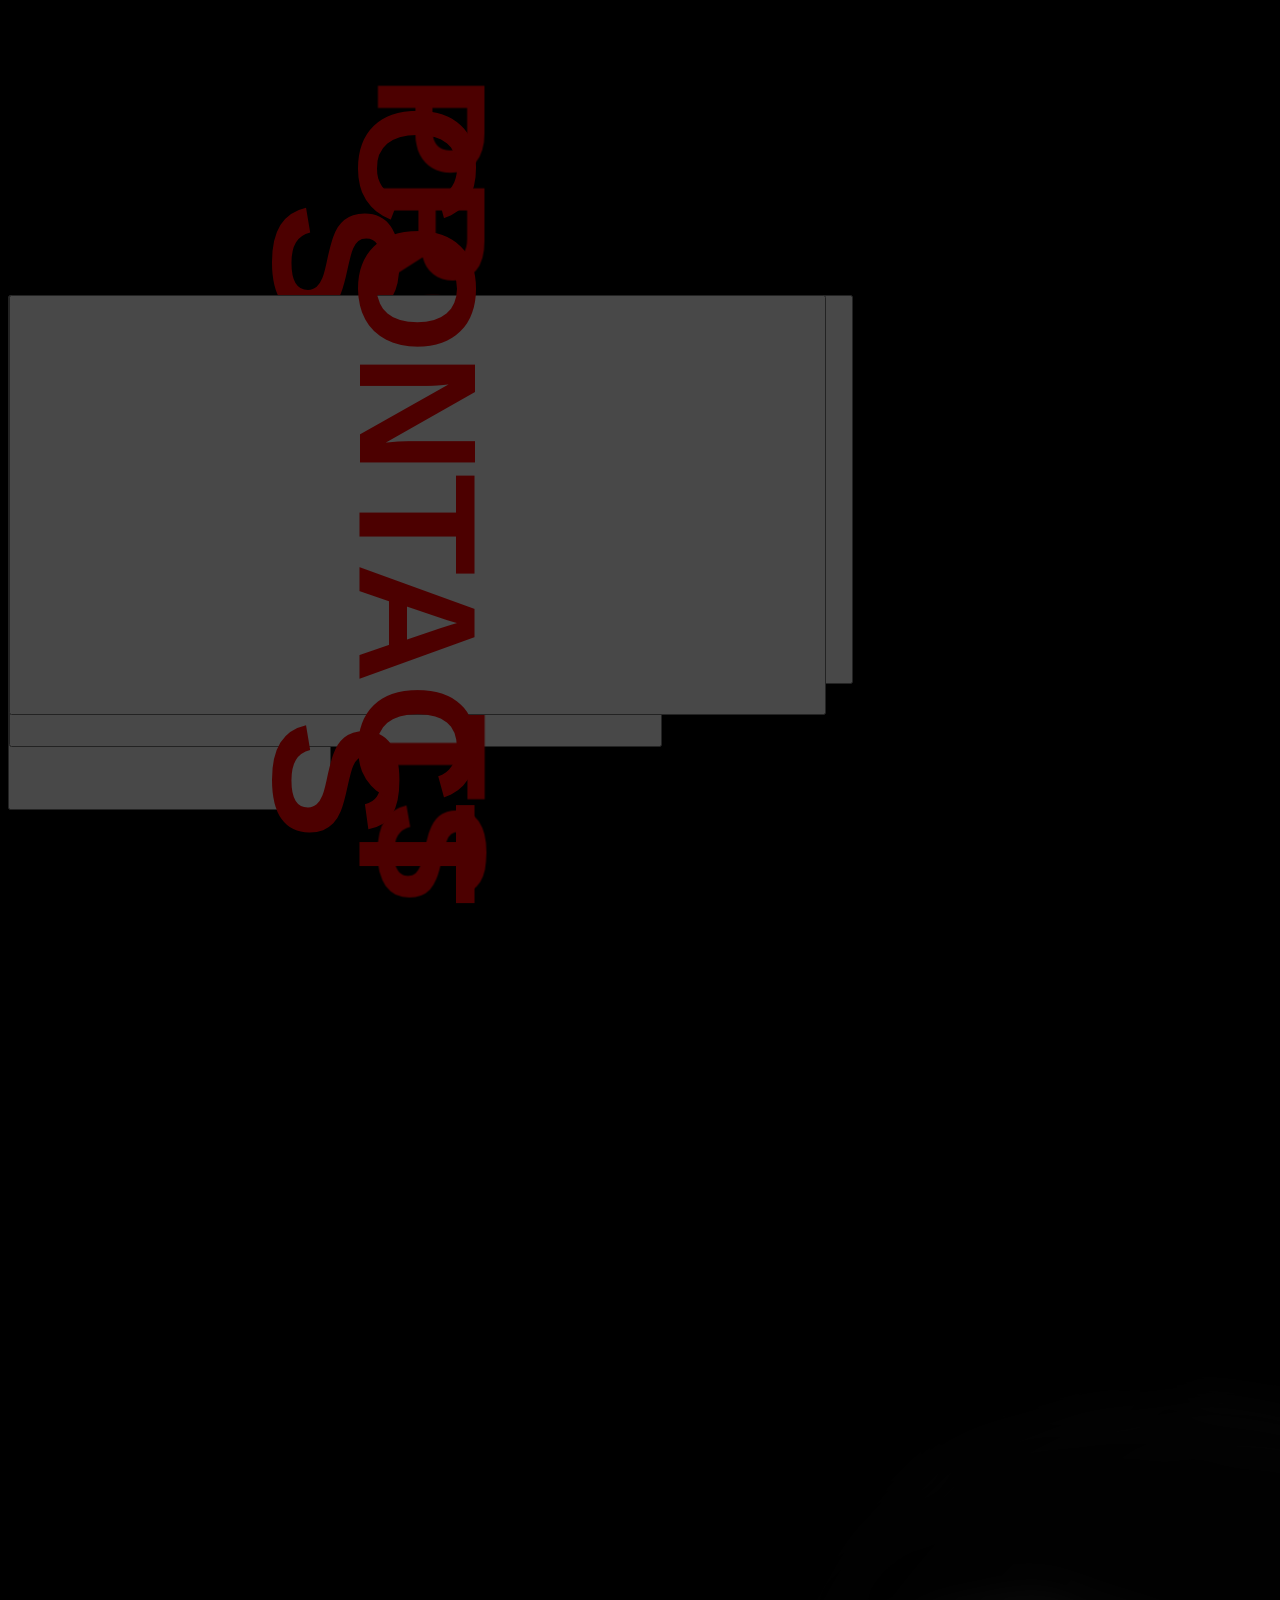
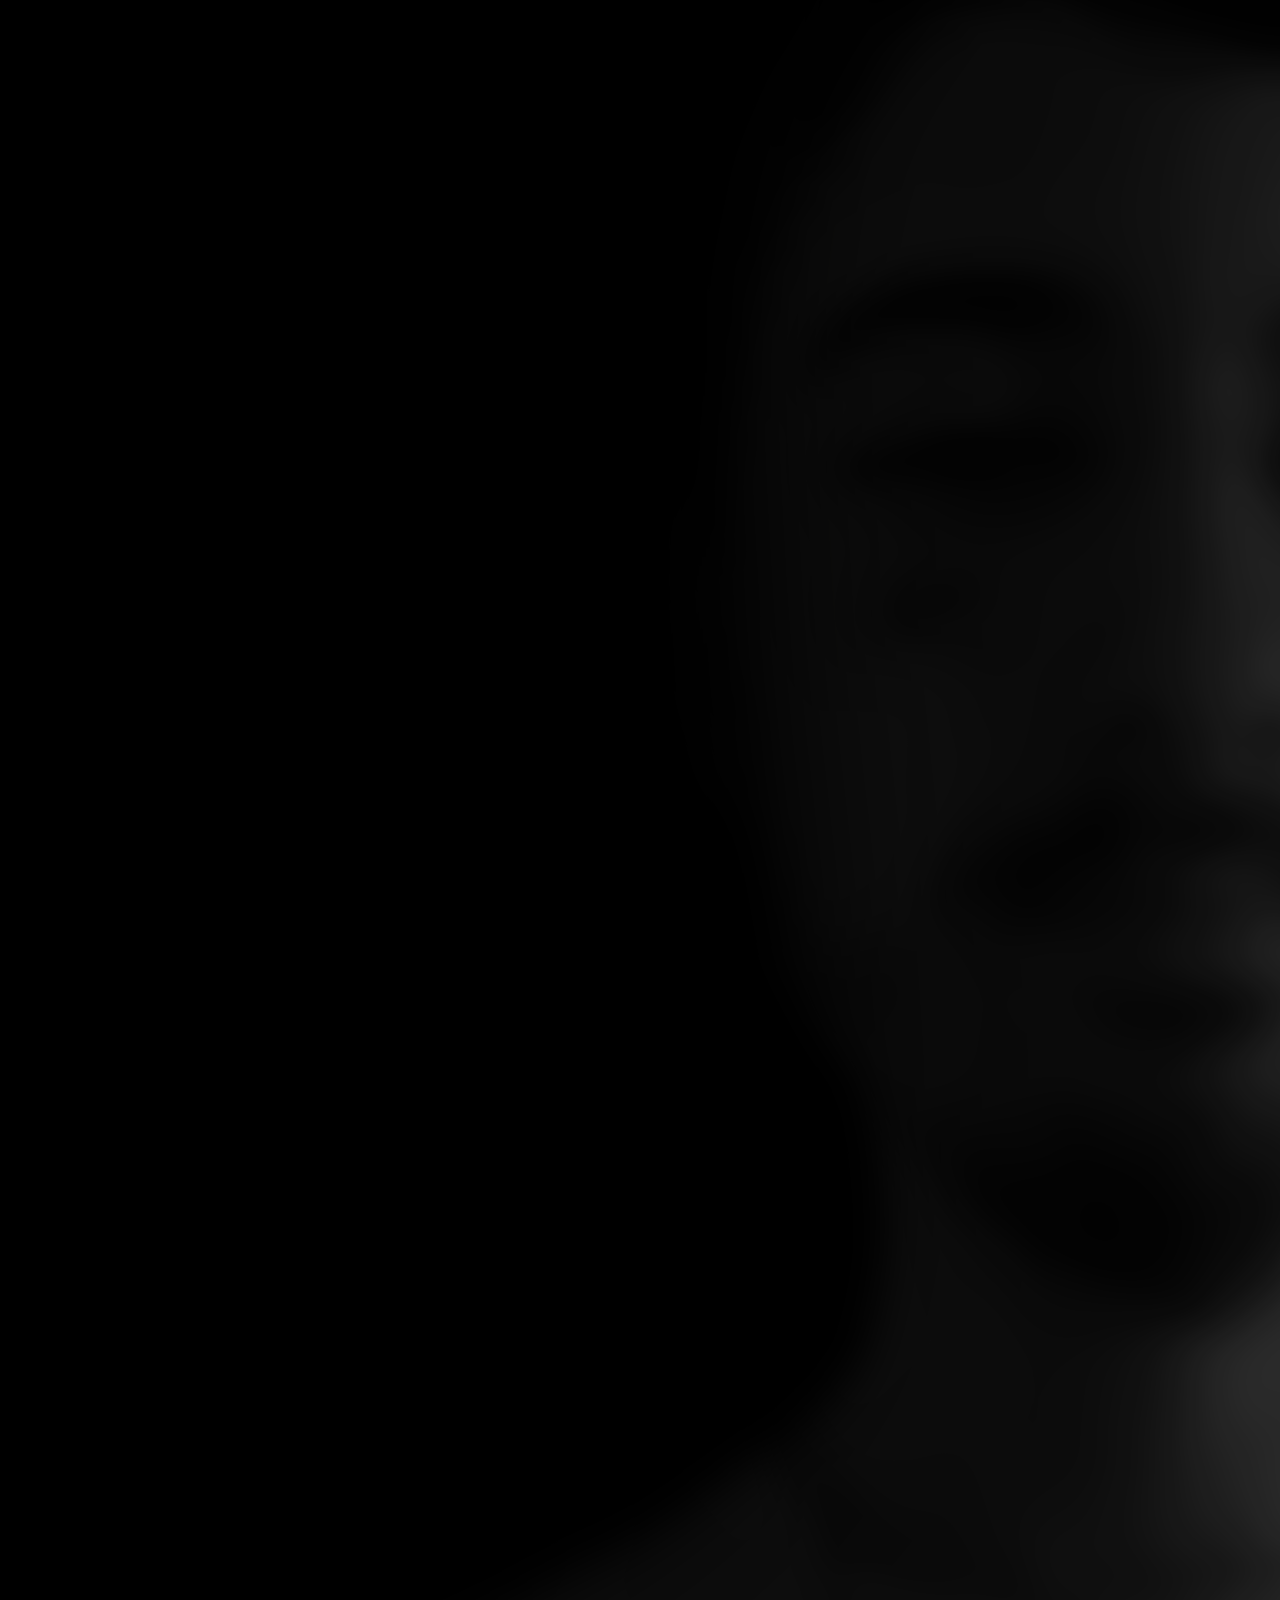
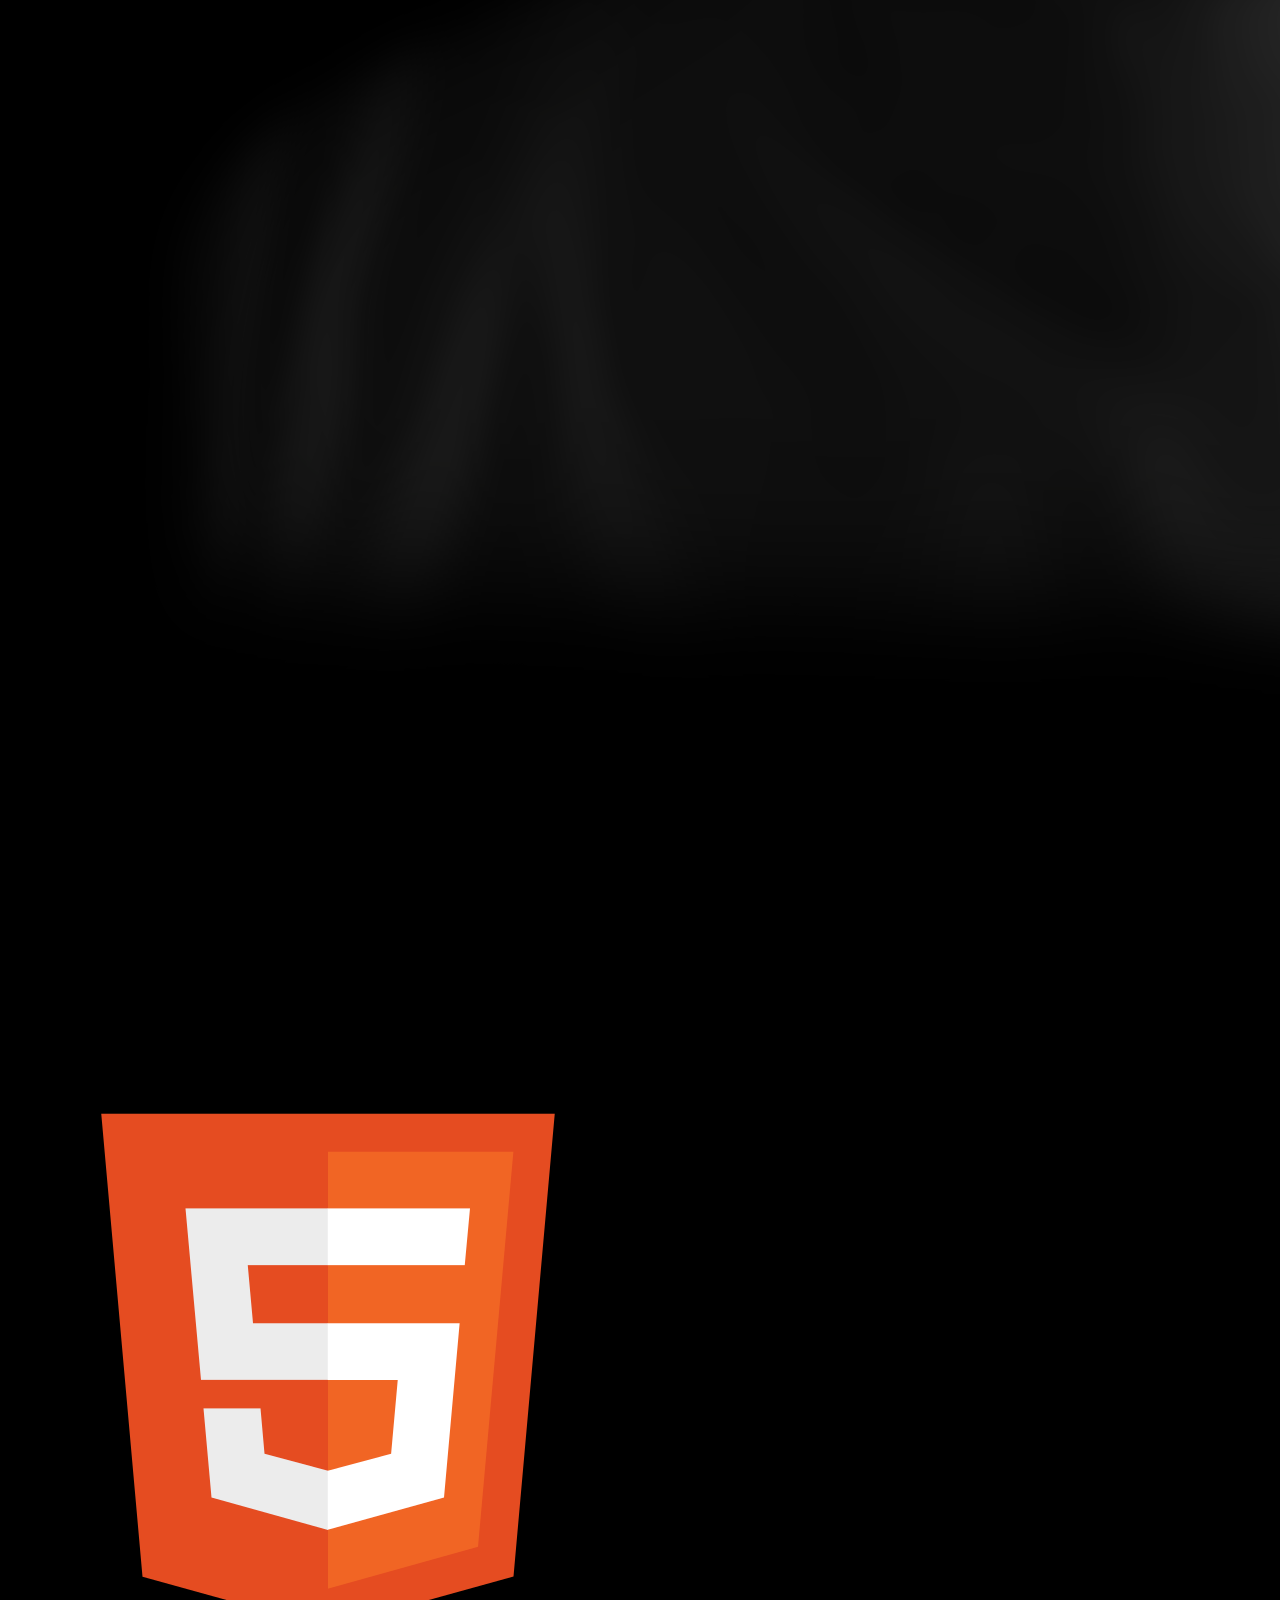
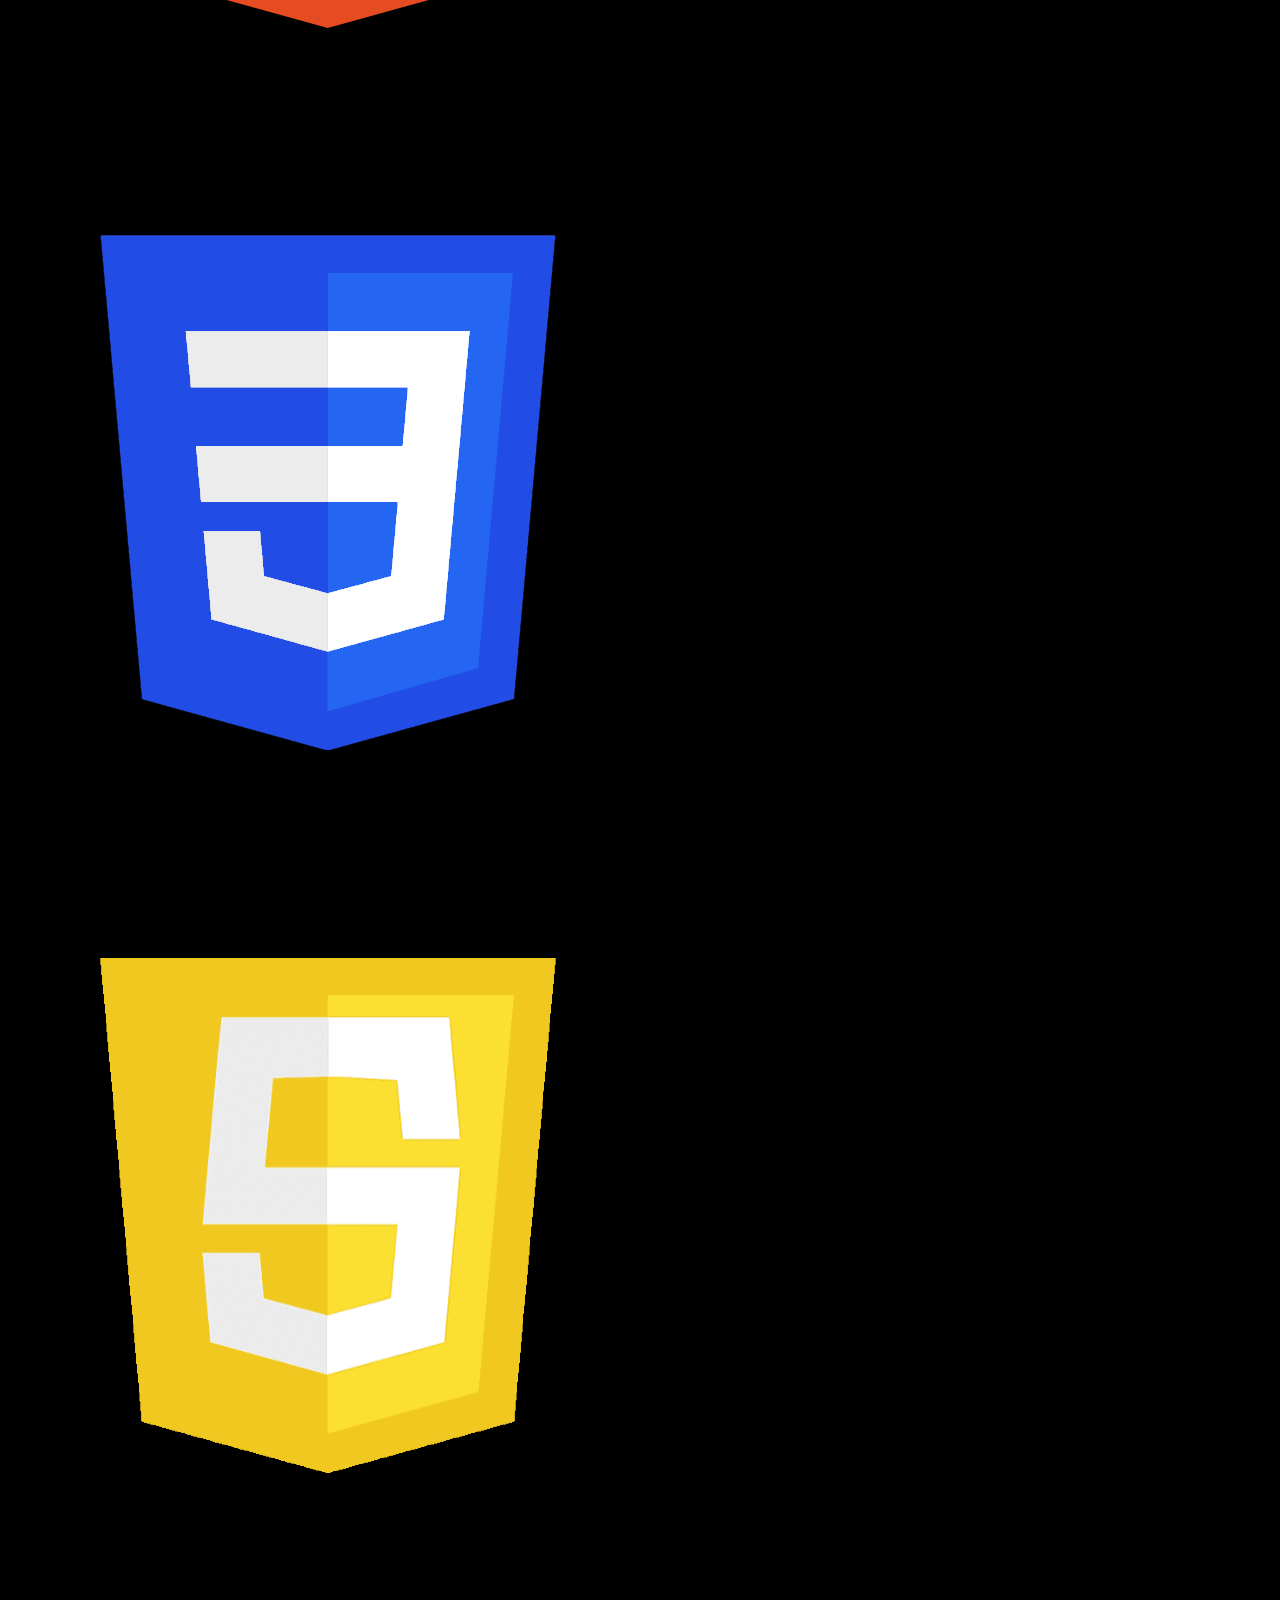
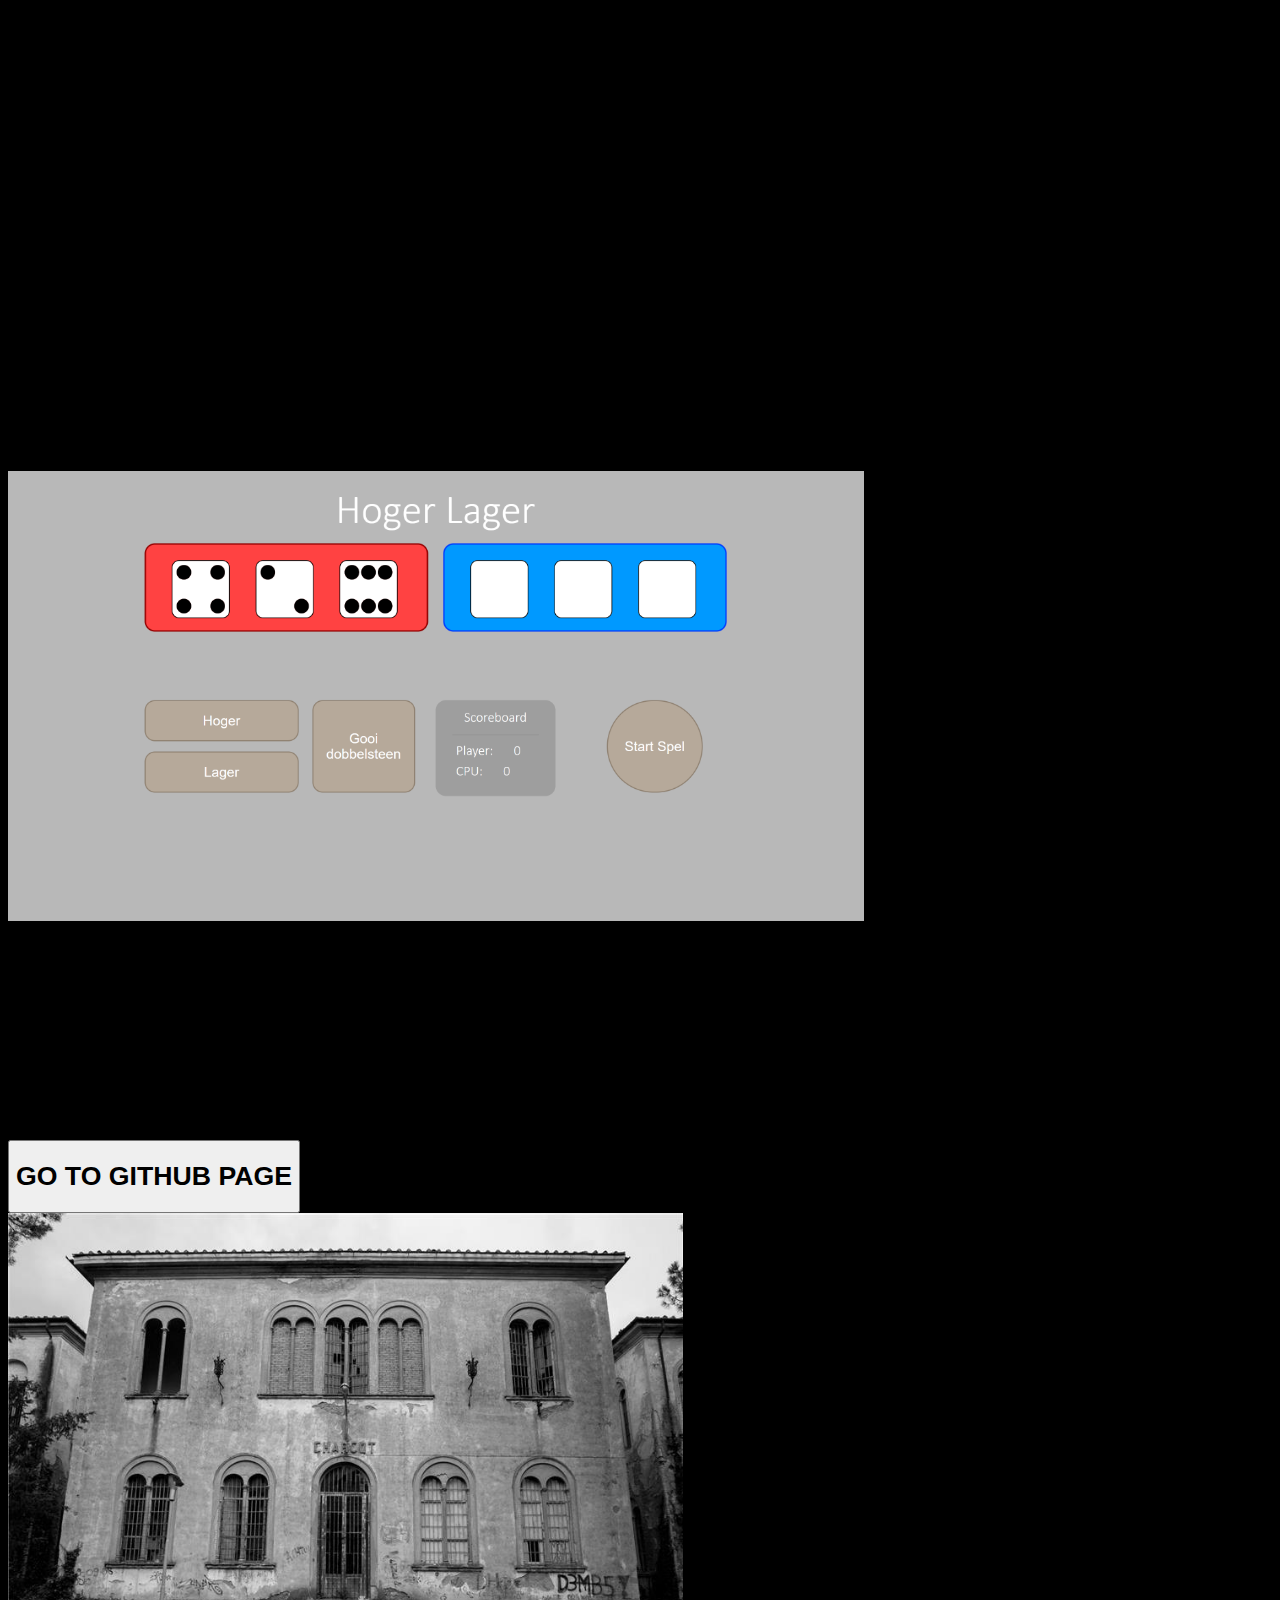
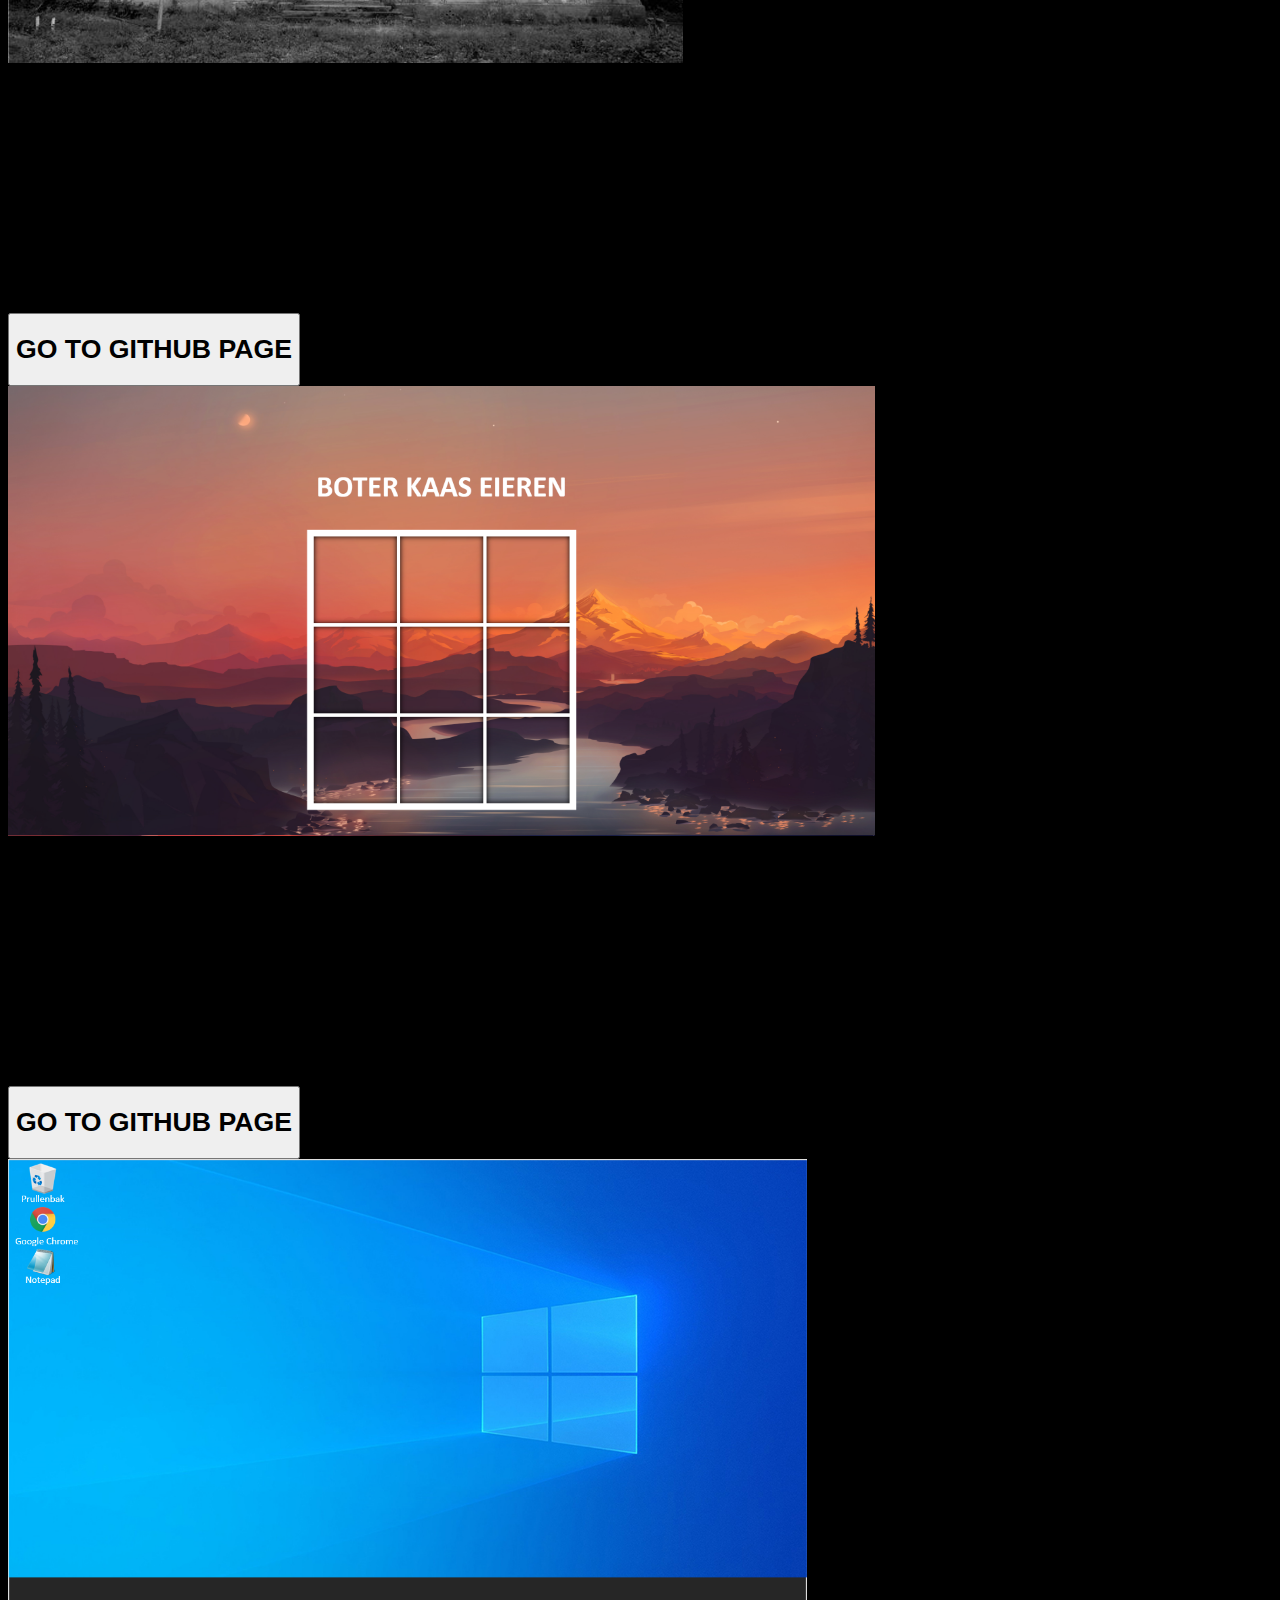
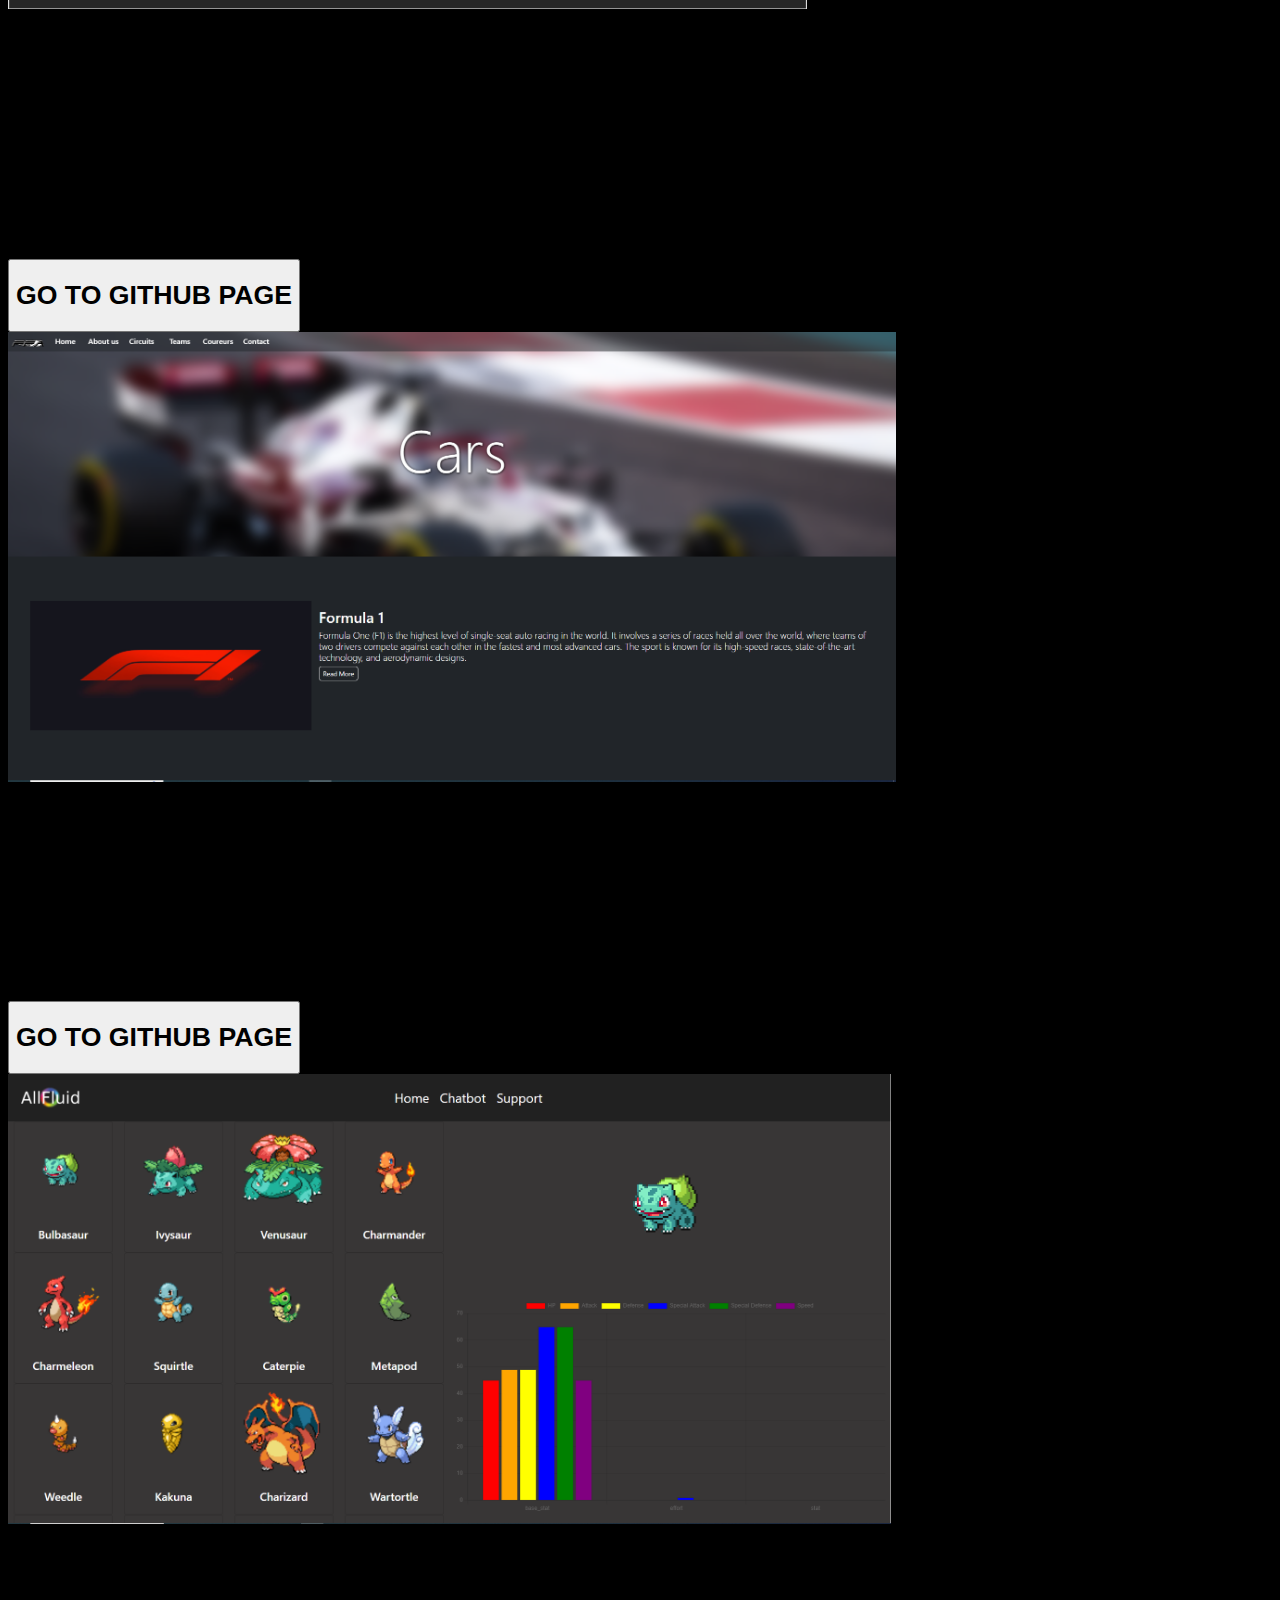
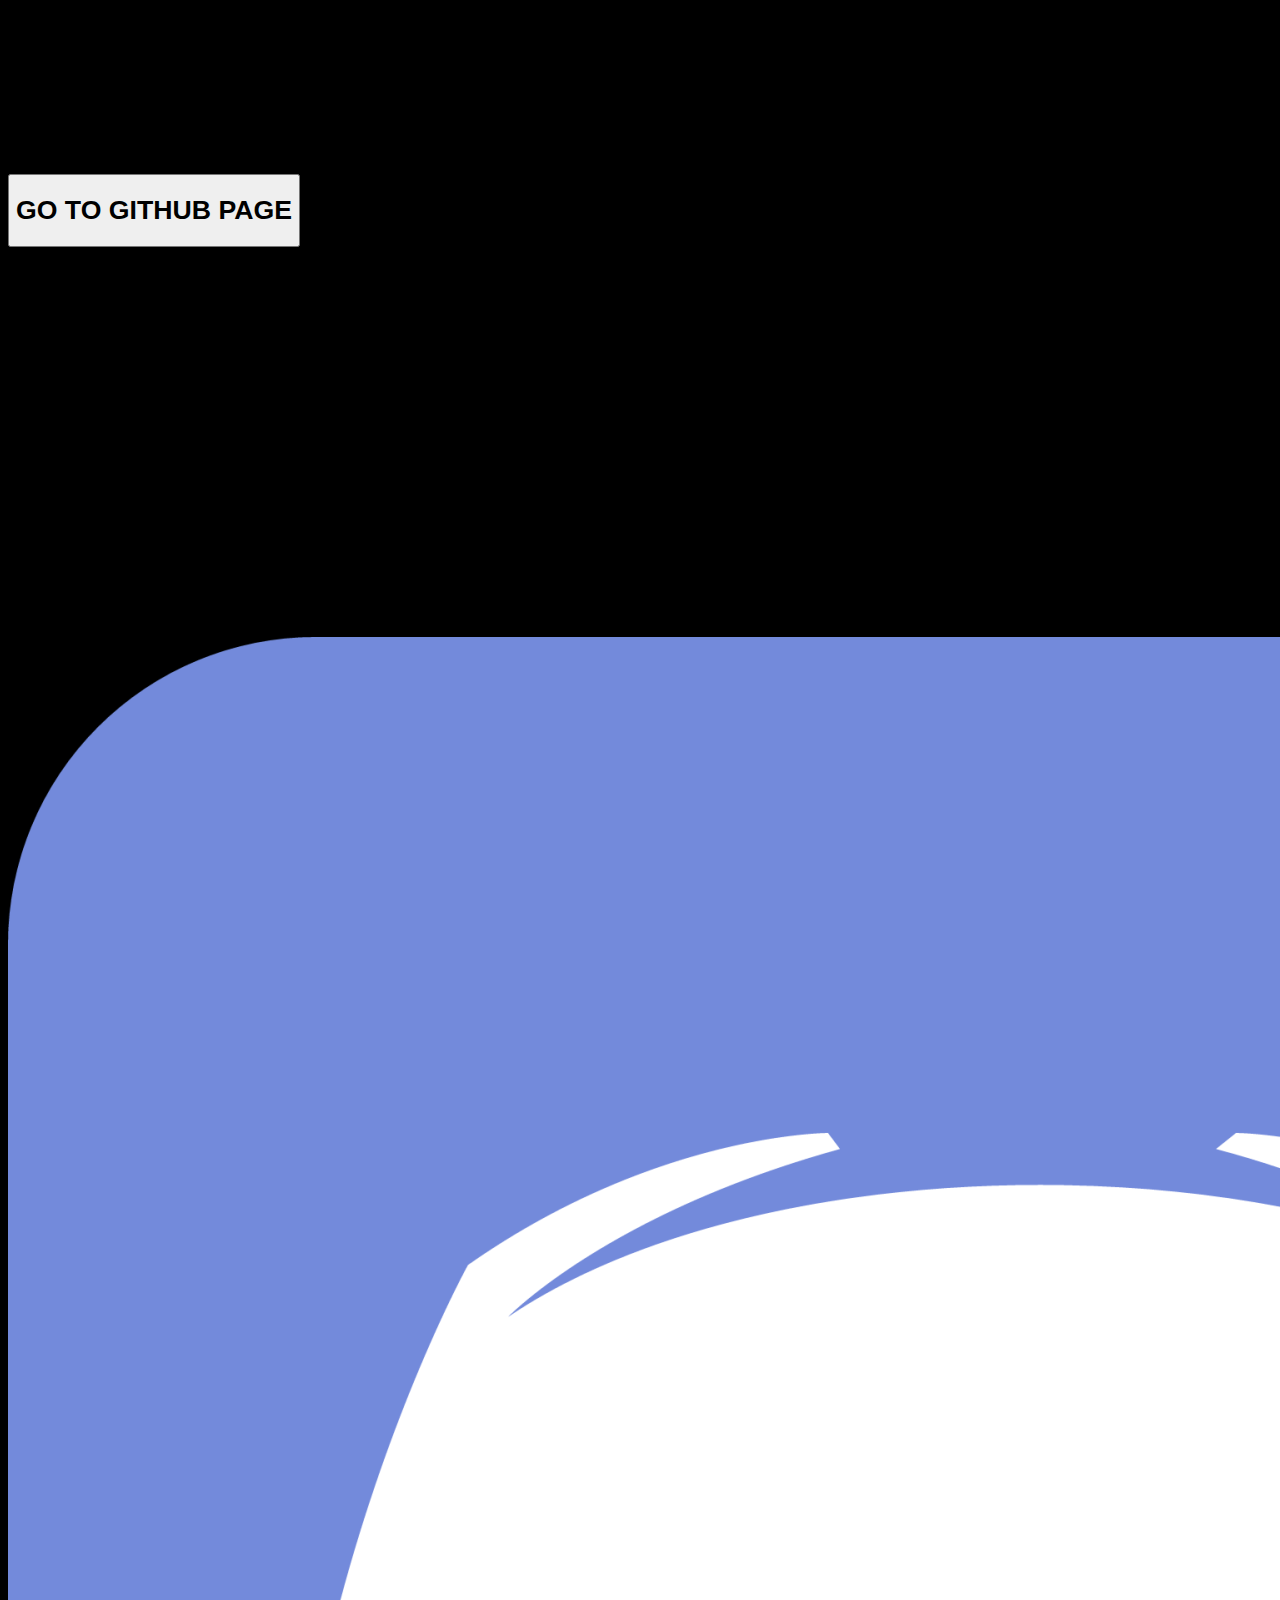
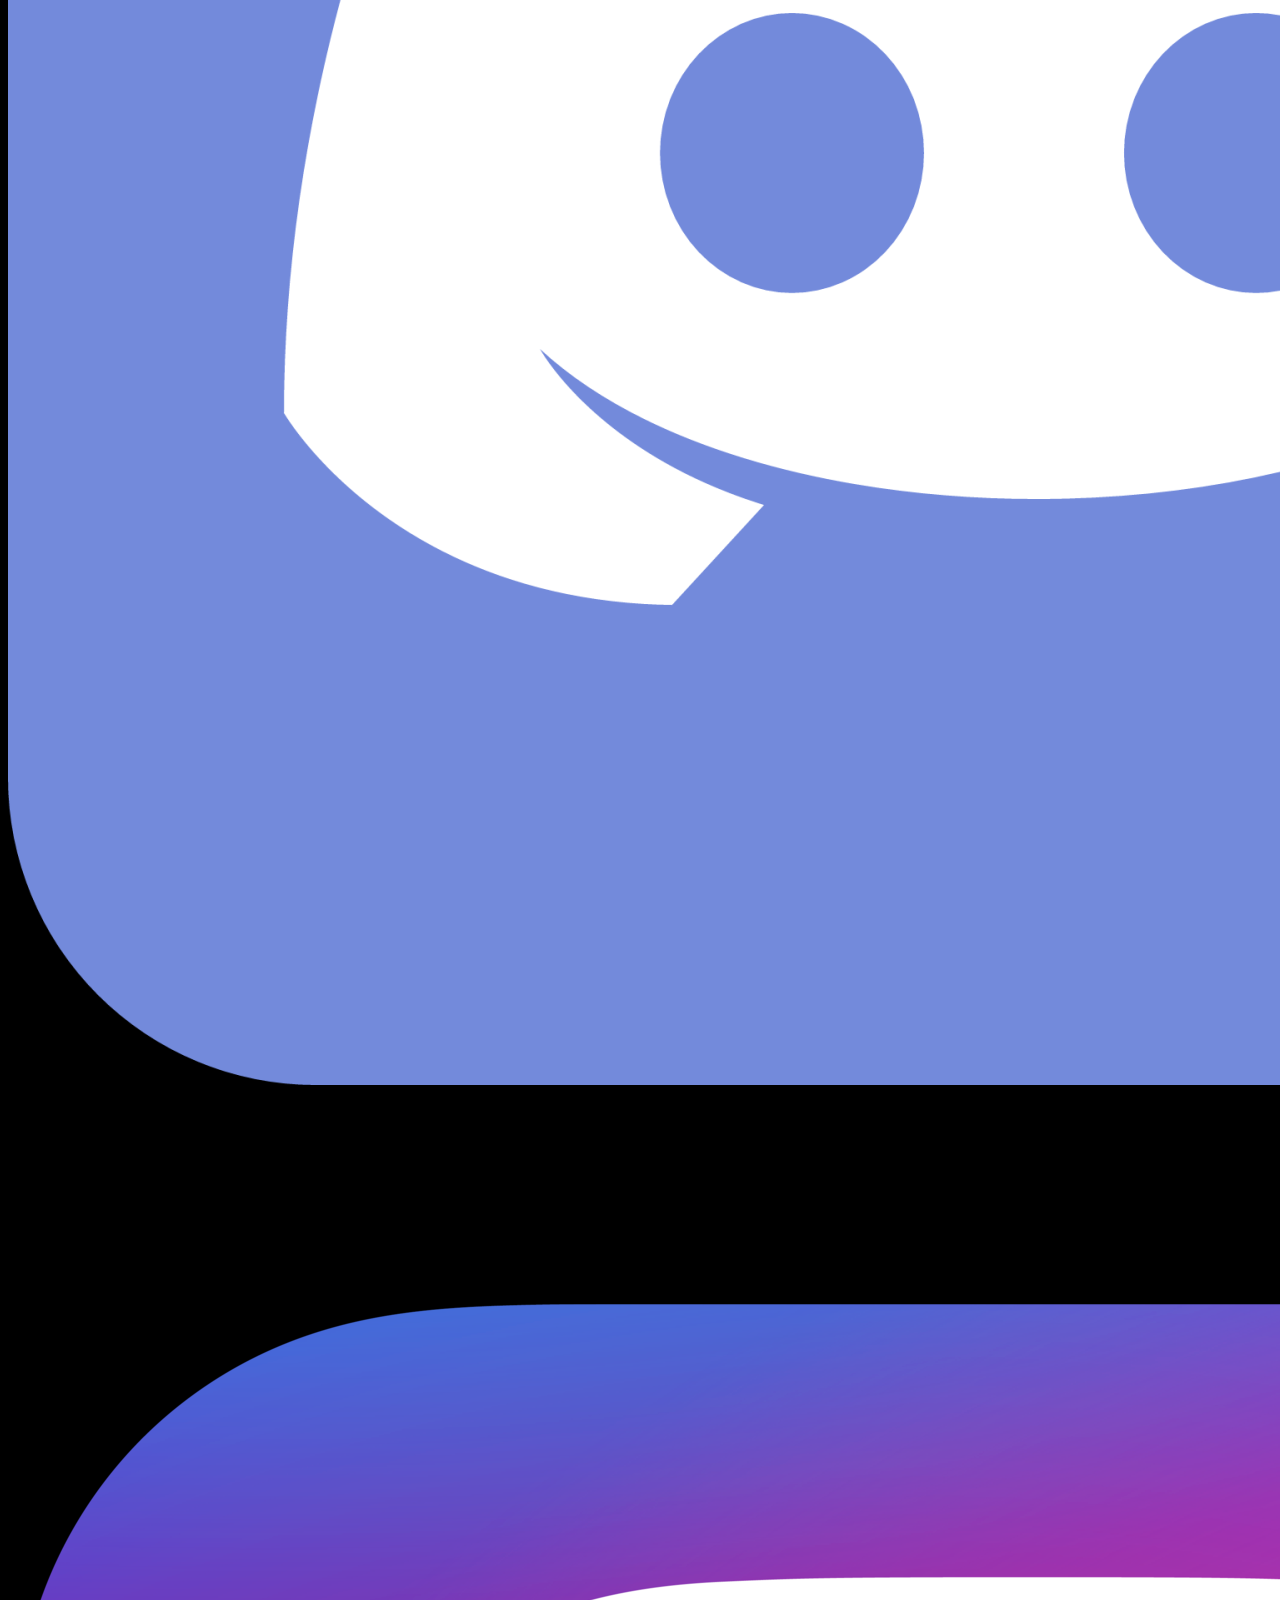
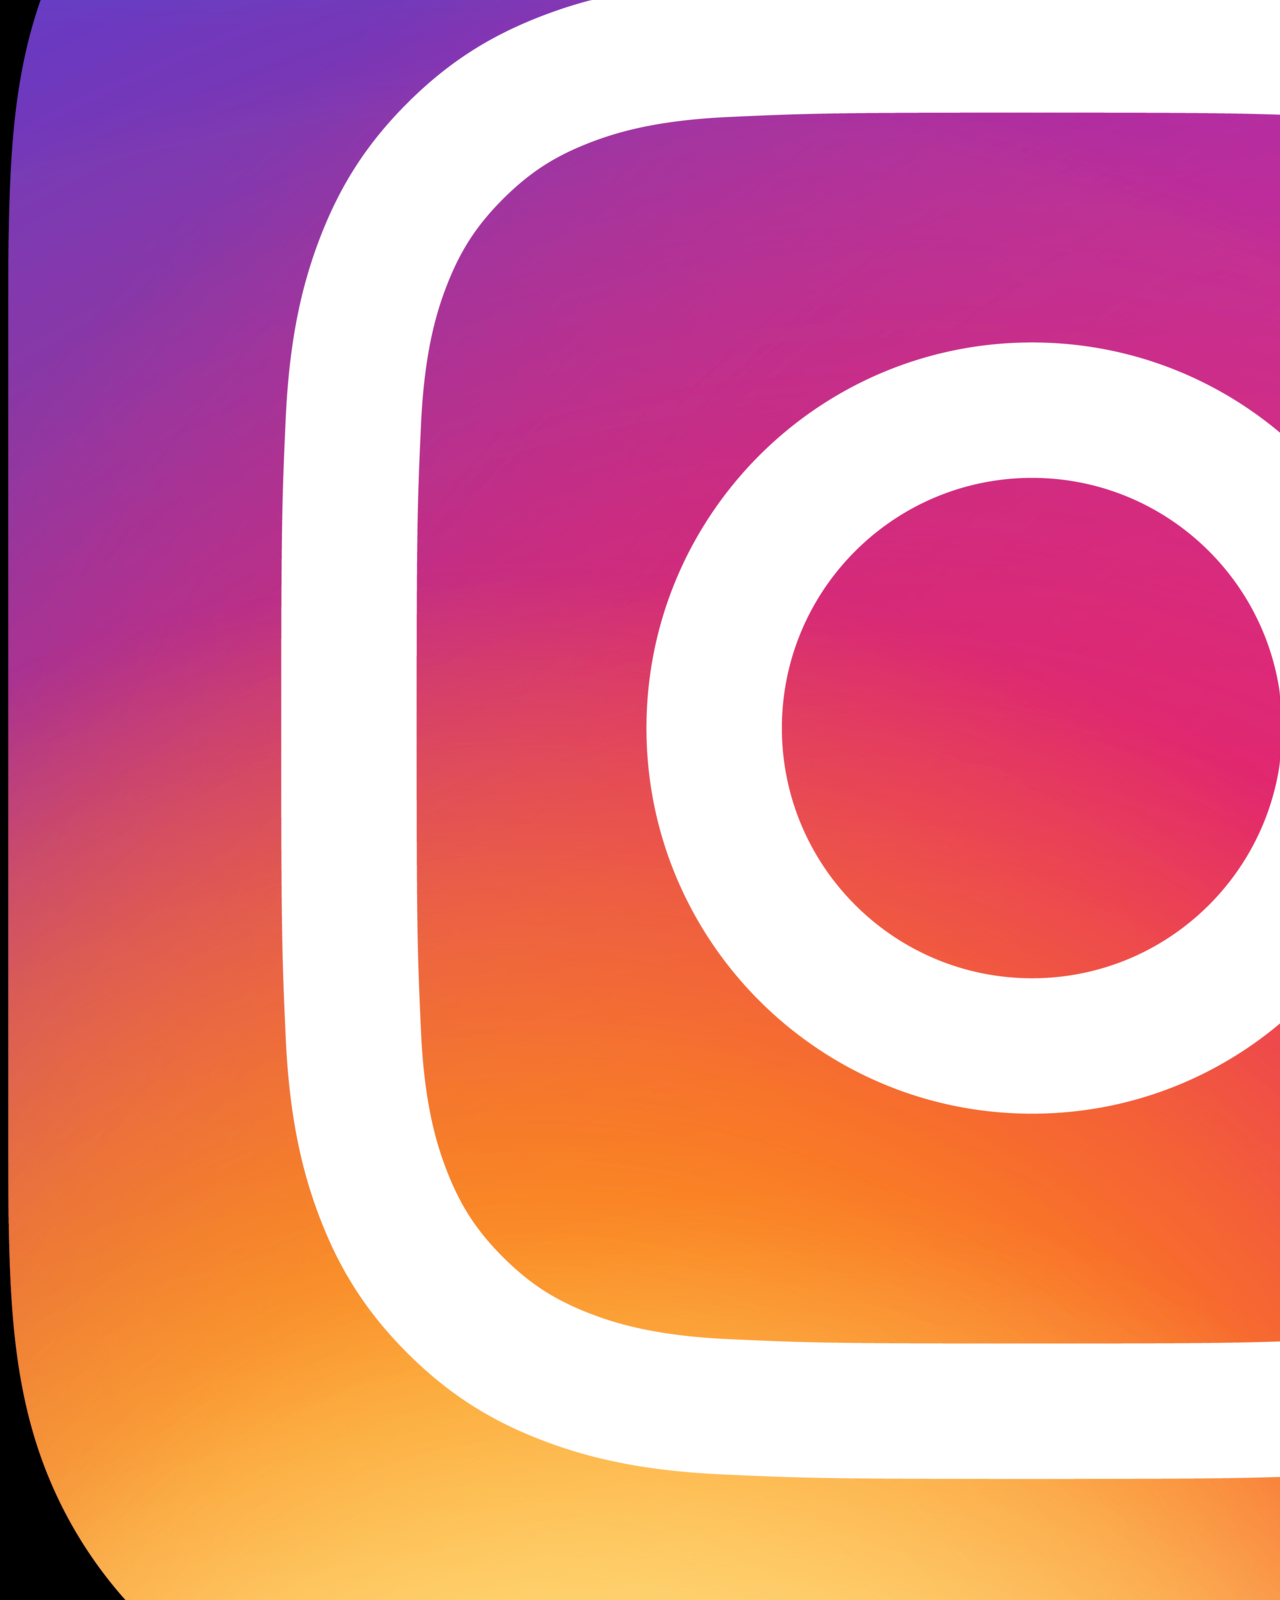
==== main.html @ 63a34ac3 "Added Intro" ====
<html lang="en">
<head>
    <meta charset="UTF-8">
    <meta http-equiv="X-UA-Compatible" content="IE=edge">
    <meta name="viewport" content="width=device-width, initial-scale=1.0">
    <title>Akin Gültekin</title>
    <link rel="stylesheet" href="css/style.css">
    <link href="https://cdn.jsdelivr.net/npm/bootstrap@5.3.0-alpha3/dist/css/bootstrap.min.css" rel="stylesheet" 
    integrity="sha384-KK94CHFLLe+nY2dmCWGMq91rCGa5gtU4mk92HdvYe+M/SXH301p5ILy+dN9+nJOZ" crossorigin="anonymous">
    <script defer src="https://cdn.jsdelivr.net/npm/bootstrap@5.3.0-alpha3/dist/js/bootstrap.bundle.min.js" 
    integrity="sha384-ENjdO4Dr2bkBIFxQpeoTz1HIcje39Wm4jDKdf19U8gI4ddQ3GYNS7NTKfAdVQSZe" crossorigin="anonymous"></script>
</head>
<body>

    <div class="container-fluid d-flex h-25 justify-content-center align-items-center text-white text-center">
        <h1 class="title">NAVIGATE</h1>
    </div>

    <section class="main-section d-flex h-75 justify-content-center">

        <div class="me d-flex align-items-center justify-content-center">   
            <button type="button" class="main-button btn btn-lg btn-transparent border-0 text-white">
                <h1 class="me-text"> ME </h1>
            </button> 
        </div>

        <div class="skills d-flex align-items-center justify-content-center">   
            <button type="button" class="main-button btn btn-lg btn-transparent border-0 text-white">
                <h1 class="skills-text"> SKILLS </h1>
            </button> 
        </div>

        <div class="projects d-flex align-items-center justify-content-center">   
            <button type="button" class="main-button btn btn-lg btn-transparent border-0 text-white">
                <h1 class="projects-text"> PROJECTS </h1>
            </button> 
        </div>

        <div class="contact d-flex align-items-center justify-content-center"> 
            <button type="button" class="main-button btn btn-lg btn-transparent border-0 text-white">
                <h1 class="contact-text"> CONTACT </h1>
            </button> 
        </div>

    </section>

    <div class="containerd-flex h-25"></div>

    <div class="container-fluid d-flex h-25 justify-content-center align-items-center text-white text-center" id="me">
        <h1 class="title">ME</h1>
    </div>

    <section class="me-section d-flex justify-content-center">

        <div class="row">
            <div class="col-md"></div>
            <div class="col-md-4">
                <h1 class="about-text text-white">
                    Hi. My name is Akin Gultekin and I am 17. I am a lazy guy who likes computers.
                </h1>
            </div>
            <div class="col-md-4">
                <img class="img-fluid" src="/img/me.png">
            </div>
            <div class="col-md">
            </div>
        </div>

    </section>

    <div class="containerd-flex h-25"></div>

    <div class="container-fluid d-flex h-25 justify-content-center align-items-center text-white text-center" id="skills">
        <h1 class="title">SKILLS</h1>
    </div>
    
    <section class="skills-section d-flex h-75 justify-content-center">

        <div class="row">
            <div class="col-md">
                <div class="card bg-transparent">
                    <img class="card-img-top img-fluid" src="/img/html.png">
                    <div class="card-body text-white text-center">
                        <h1 class="html-text">HTML</h1>
                        <div class="progress" style="height: 5vh">
                            <div class="progress-bar bg-danger" role="progressbar" style="width: 100%;"
                                aria-valuenow="90" aria-valuemin="0" aria-valuemax="100">
                                <h1 class="m-1">I KNOW THIS</h1>
                            </div>
                        </div>
                    </div>
                </div>
            </div>
            <div class="col-md">
                <div class="card bg-transparent">
                    <img class="card-img-top img-fluid" src="/img/css.png">
                    <div class="card-body text-white text-center">
                        <h1 class="css-text">CSS</h1>
                        <div class="progress" style="height: 5vh">
                            <div class="progress-bar bg-primary" role="progressbar" style="width: 90%;"
                                aria-valuenow="90" aria-valuemin="0" aria-valuemax="100">
                                <h1 class="m-1">A LOT OF KNOWLEDGE</h1>
                            </div>
                        </div>
                    </div>
                </div>
            </div>
            <div class="col-md">
                <div class="card bg-transparent">
                    <img class="card-img-top img-fluid" src="/img/js.png">
                    <div class="card-body text-white text-center">
                        <h1 class="js-text">JS</h1>
                        <div class="progress" style="height: 5vh">
                            <div class="progress-bar bg-warning" role="progressbar" style="width: 50%;"
                                aria-valuenow="50" aria-valuemin="0" aria-valuemax="100">
                                <h1 class="m-1">I'M AVERAGE AT IT</h1>
                            </div>
                        </div>
                    </div>
                </div>
            </div>
        </div>

    </section>

    <div class="containerd-flex h-25"></div>

    <div class="container-fluid d-flex h-25 justify-content-center align-items-center text-white text-center" id="projects">
        <h1 class="title">PROJECTS</h1>
    </div>

    <section class="projects-section d-flex justify-content-center">

        <div class="row row-cols row-cols-md-2 g-0">
            <div class="col-md">
              <div class="card bg-transparent">
                <img src="/img/projects/higherlower.png" class="card-img-top img-fluid rounded-0" style="height: 50vh;">
                <div class="card-body text-white text-center">
                  <h1 class="project-title">HIGHER OR LOWER</h1>
                  <p class="project-text">
                    A DICE GAME WHERE GUESS BETWEEN HIGHER AND LOWER ON HOW MUCH YOUR OPPONENT
                    HAS THROWN. <br>
                  </p>
                  <a href="https://github.com/akgultekin/higherlower.git">
                    <button class="project-button">
                        <h1>GO TO GITHUB PAGE</h1>
                    </button>
                  </a>
                </div>
              </div>
            </div>
            <div class="col-md">
                <div class="card bg-transparent">
                  <img src="/img/projects/escaperoom.png" class="card-img-top img-fluid rounded-0" style="height: 50vh;">
                  <div class="card-body text-white text-center">
                    <h1 class="project-title">ESCAPE ROOM</h1>
                    <p class="project-text">
                        A HORROR ESCAPE ROOM GAME WHERE YOU TRY TO SOLVE <br>
                        PUZZLES TO UNLOCK NEW ROOMS AND ESCAPE FROM THE BUILDING.
                    </p>
                    <a href="https://github.com/akgultekin/escaperoom.git">
                        <button class="project-button">
                            <h1>GO TO GITHUB PAGE</h1>
                        </button>
                    </a>
                  </div>
                </div>
              </div>
              <div class="col-md">
                <div class="card bg-transparent">
                  <img src="/img/projects/tictactoe.png" class="card-img-top img-fluid rounded-0" style="height: 50vh;">
                  <div class="card-body text-white text-center">
                    <h1 class="project-title">TIC TAC TOE</h1>
                    <p class="project-text">
                        A TIC TAC TOE GAME WHERE I MADE MY OWN AI TO GO AGAINST <br>
                        AND GAVE IT AN AESTHETIC LOOK TO IT.
                    </p>
                    <a href="https://github.com/ROCMondriaanTIN/sd22-git-p1-git-basis-akgultekin.git">
                        <button class="project-button">
                            <h1>GO TO GITHUB PAGE</h1>
                        </button>
                    </a>
                  </div>
                </div>
              </div>
              <div class="col-md">
                <div class="card bg-transparent">
                  <img src="/img/projects/windows10.png" class="card-img-top img-fluid rounded-0" style="height: 50vh;">
                  <div class="card-body text-white text-center">
                    <h1 class="project-title">WINDOWS 10</h1>
                    <p class="project-text">
                        I MADE WINDOWS 10 IN HTML. THIS ACTS LIKE THE SAME AS WINDOWS 10, <br>
                        BUT IT HAS LESS THINGS AND IT'S WAY FASTER.
                    </p>
                    <a href="https://github.com/ROCMondriaanTIN/sd22-themaweek-2-t1k-akgultekin.git">
                        <button class="project-button">
                            <h1>GO TO GITHUB PAGE</h1>
                        </button>
                    </a>
                  </div>
                </div>
              </div>
              <div class="col-md">
                <div class="card bg-transparent">
                  <img src="/img/projects/webcatalogus.png" class="card-img-top img-fluid rounded-0" style="height: 50vh;">
                  <div class="card-body text-white text-center">
                    <h1 class="project-title">WEBCATALOG</h1>
                    <p class="project-text">
                        MY PAGE OF A FORMULA 1 SITE ABOUT READING INFORMATION OF CARS. 
                    </p>
                    <a href="https://github.com/ROCMondriaanTIN/sd22-p03-project-webcatalogus-t1k-tech-makelaar.git">
                        <button class="project-button">
                            <h1>GO TO GITHUB PAGE</h1>
                        </button>
                    </a>
                  </div>
                </div>
              </div>
              <div class="col-md">
                <div class="card bg-transparent">
                  <img src="/img/projects/dashboard.png" class="card-img-top img-fluid rounded-0" style="height: 50vh;">
                  <div class="card-body text-white text-center">
                    <h1 class="project-title">DASHBOARD</h1>
                    <p class="project-text">
                        MY DASHBOARD PAGE OF POKEMONS WHERE YOU CAN SEE <br>
                        HOW MANY STATS EACH POKEMON HAS. 
                    </p>
                    <a href="">
                        <button class="project-button">
                            <h1>GO TO GITHUB PAGE</h1>
                        </button>
                    </a>
                  </div>
                </div>
              </div>
          </div>
          
    </section>

    <div class="containerd-flex h-25"></div>

    <div class="container-fluid d-flex h-25 justify-content-center align-items-center text-white text-center" id="contact">
        <h1 class="title">CONTACT</h1>
    </div>

    <section class="contact-section d-flex h-75 justify-content-center">
        <div class="row">
            <div class="col-md"></div>
            <div class="discord col-md">
                <div class="card bg-transparent">
                    <img class="card-img-top img-fluid text-center" src="/img/discord.png">
                    <div class="card-body text-white text-center">
                        <h1 class="discord-title">DISCORD</h1>
                        <p class="discord-text">Azzet#9246</p>
                    </div>
                </div>
            </div>
            <div class="instagram col-md">
                <div class="card bg-transparent">
                    <img class="card-img-top img-fluid" src="/img/instagram.png">
                    <div class="card-body text-white text-center">
                        <h1 class="discord-title">INSTAGRAM</h1>
                        <p class="discord-text">@akgultekin58</p>
                    </div>
                </div>
            </div>
            <div class="col-md"></div>
        </div>
    </section>

<script src="/js/main.js"></script>
</body>
</html>
---- css/style.css ----
@font-face {
    font-family: "font";
    src: url("/font/font.ttf");
}

body {
    background-color: black !important;
    overflow-x: hidden;
    font-family: "font" !important;
    user-select: none;
}

img {
    image-rendering: optimizeQuality;
}

.main-button {
    position: absolute;
}

.main-button > h1 {
    transition: 0.5s;
}

.btn {
    color: red;
}

.me {
    /* background-color: red; */
    z-index: 1;
    border-right: 1px solid white;
    border-image: linear-gradient(black, gray, black) 1;
    transition: 0.5s;
    filter: brightness(30%);
    width: 25vw;
    float: left;
}


.me-text {
    font-size: 16vw;
    transform: rotate(90deg);
}

.me-text-animation {
    font-size: 15vw;
    transform: rotate(0deg);
}

.me:hover {
    border-image: linear-gradient(black, white, black) 1;
    filter: brightness(100%);
}

.skills {
    /* background-color: yellow; */
    z-index: 0;
    border-left: 1px solid white;
    border-right: 1px solid white;
    border-image: linear-gradient(black, gray, black) 1;
    transition: 0.5s;
    filter: brightness(30%);
    width: 25vw;
    float: left;
}

.skills-text {
    font-size: 14vw;
    transform: rotate(90deg);
}

.skills-text-animation {
    font-size: 9vw;
    transform: rotate(0deg);
}

.skills:hover {
    border-image: linear-gradient(black, white, black) 1;
    filter: brightness(100%);
}

.projects {
    /* background-color: green; */
    border-left: 1px solid white;
    border-right: 1px solid white;
    border-image: linear-gradient(black, gray, black) 1;
    transition: 0.5s;
    filter: brightness(30%);
    width: 30vw;
    float: left;
}

.projects-text {
    font-size: 12vw;
    transform: rotate(90deg);
}

.projects-text-animation {
    font-size: 8vw;
    transform: rotate(0deg);
}

.projects:hover {
    border-image: linear-gradient(black, white, black) 1;
    filter: brightness(100%);
}

.contact {
    /* background-color: purple; */
    border-left: 1px solid white;
    border-image: linear-gradient(black, gray, black) 1;
    transition: 0.5s;
    filter: brightness(30%);
    width: 30vw;
    float: left;
}

.contact-text {
    font-size: 13vw;
    transform: rotate(90deg);
}

.contact-text-animation {
    font-size: 9vw;
    transform: rotate(0deg);
}

.contact:hover {
    border-image: linear-gradient(black, white, black) 1;
    filter: brightness(100%);
}

/*-----------------------------------------------------------------*/

.title {
    font-size: 12vw;
}

/*-----------------------------------------------------------------*/

.about-text {
    font-size: 6.4vw;
}

/*-----------------------------------------------------------------*/

.html-text {
    font-size: 5vw;
}

.css-text {
    font-size: 5vw;
}

.js-text {
    font-size: 5vw;
}

/*-----------------------------------------------------------------*/

.discord-title {
    font-size: 5vw;
}

.discord-text {
    font-size: 2vw;
}

/*-----------------------------------------------------------------*/

.project-title {
    font-size: 5vw;
}

.project-text {
    font-size: 2vw;
}

/*-----------------------------------------------------------------*/

.fadeIn {
    animation: fadeIn 2s;
}

@keyframes fadeIn {
    0% {opacity: 0}
    100% {opacity: 100}
}
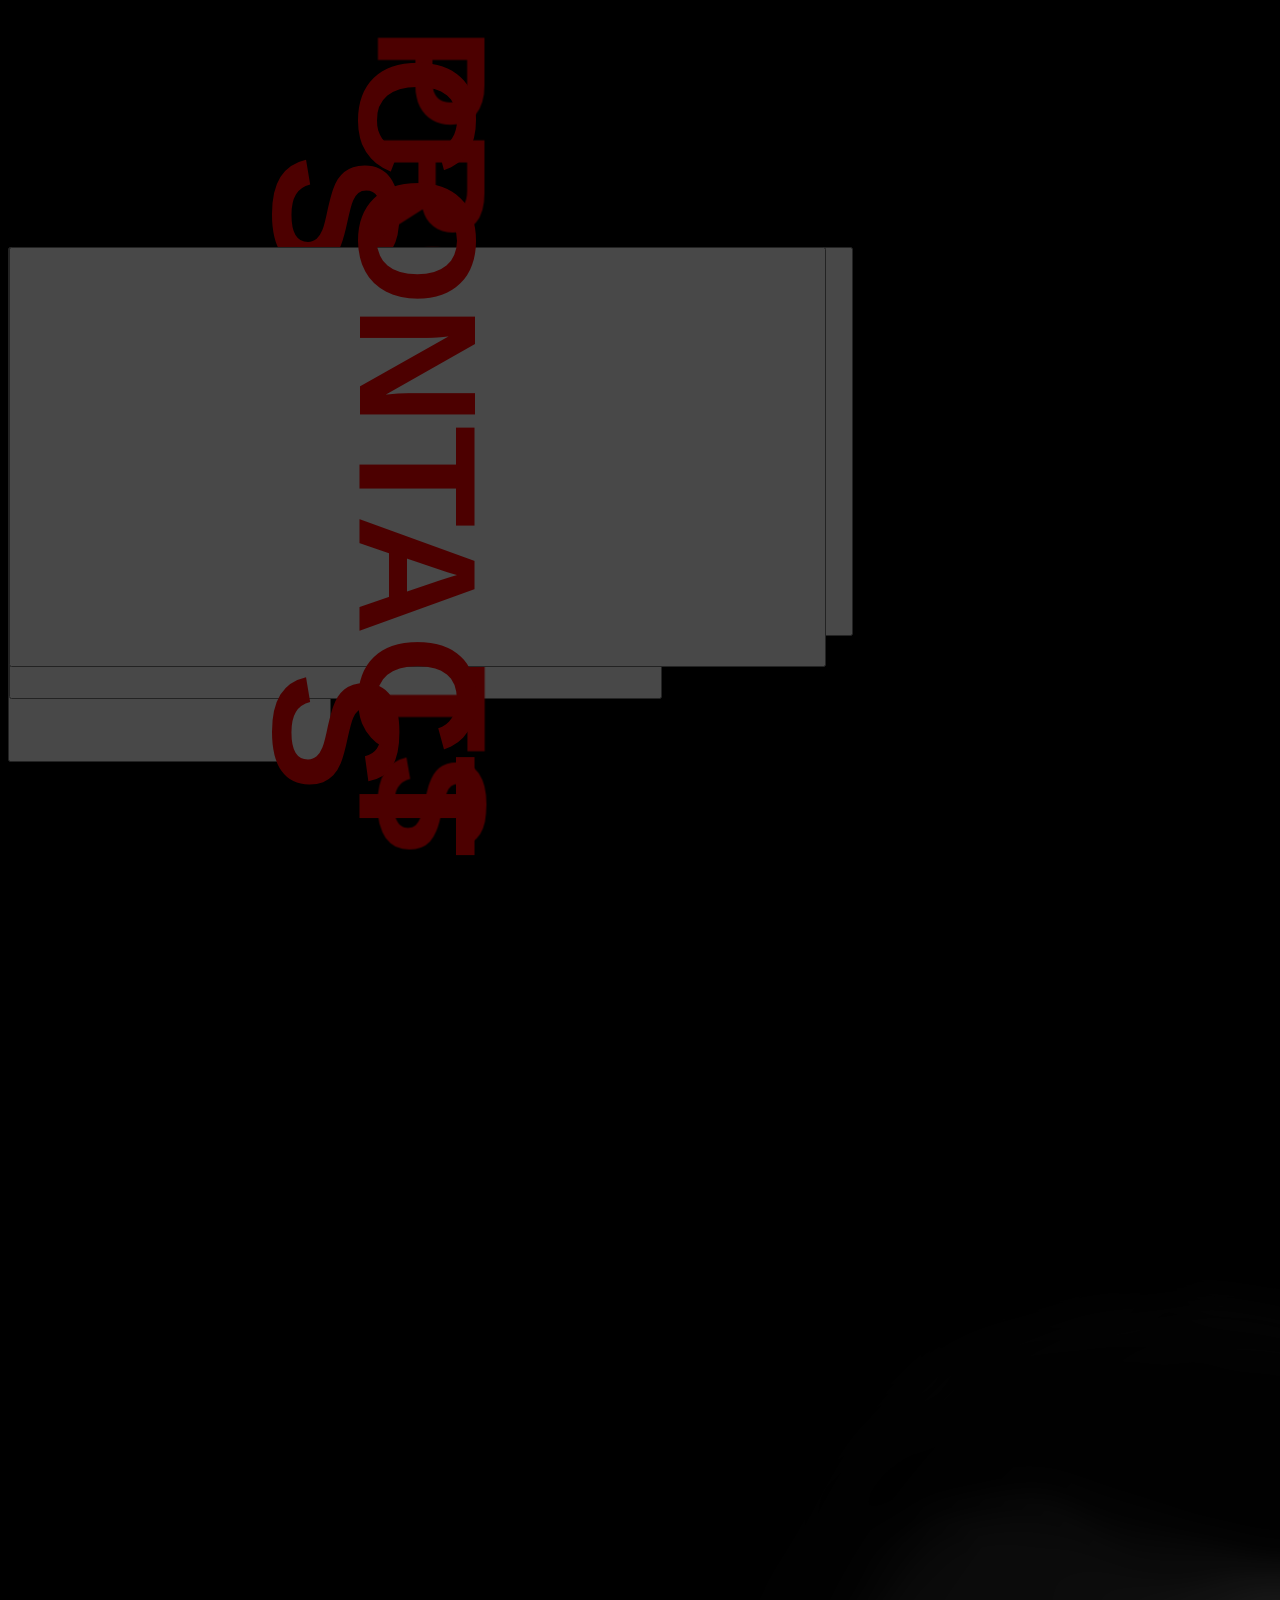
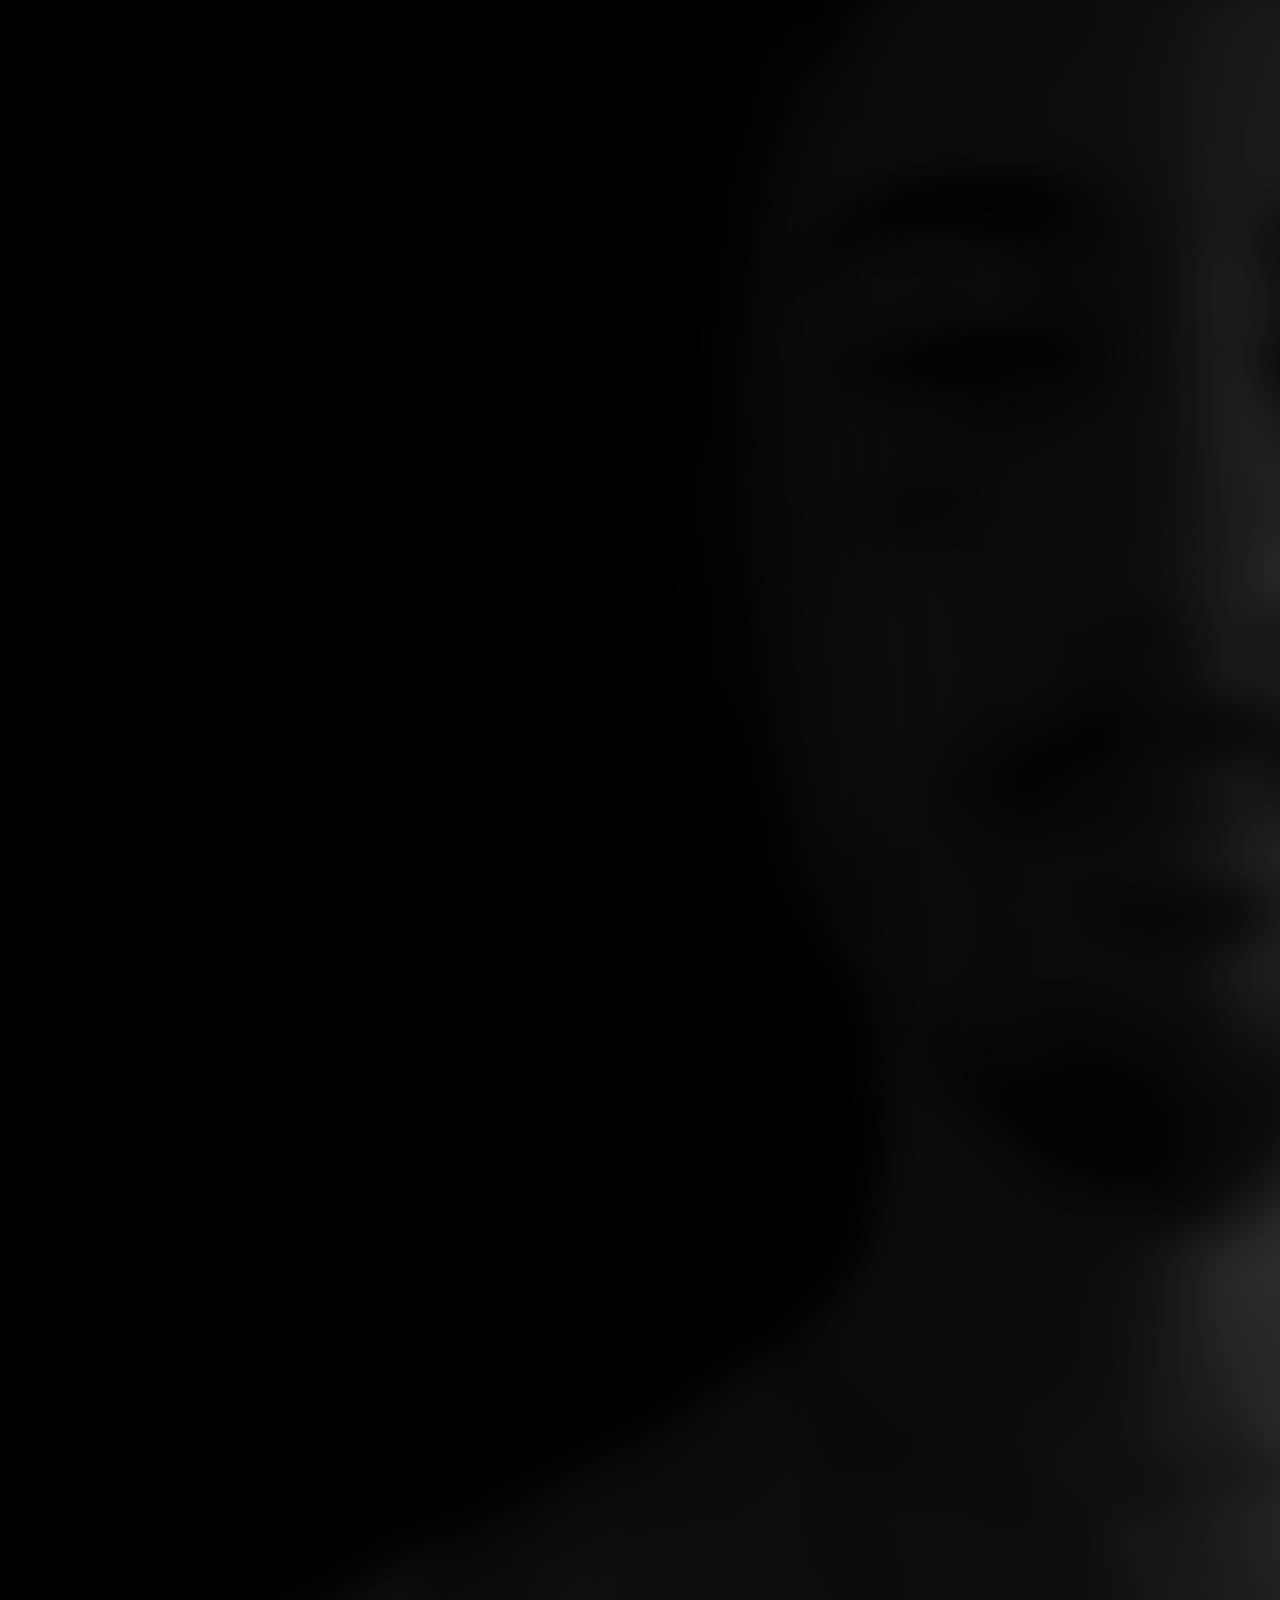
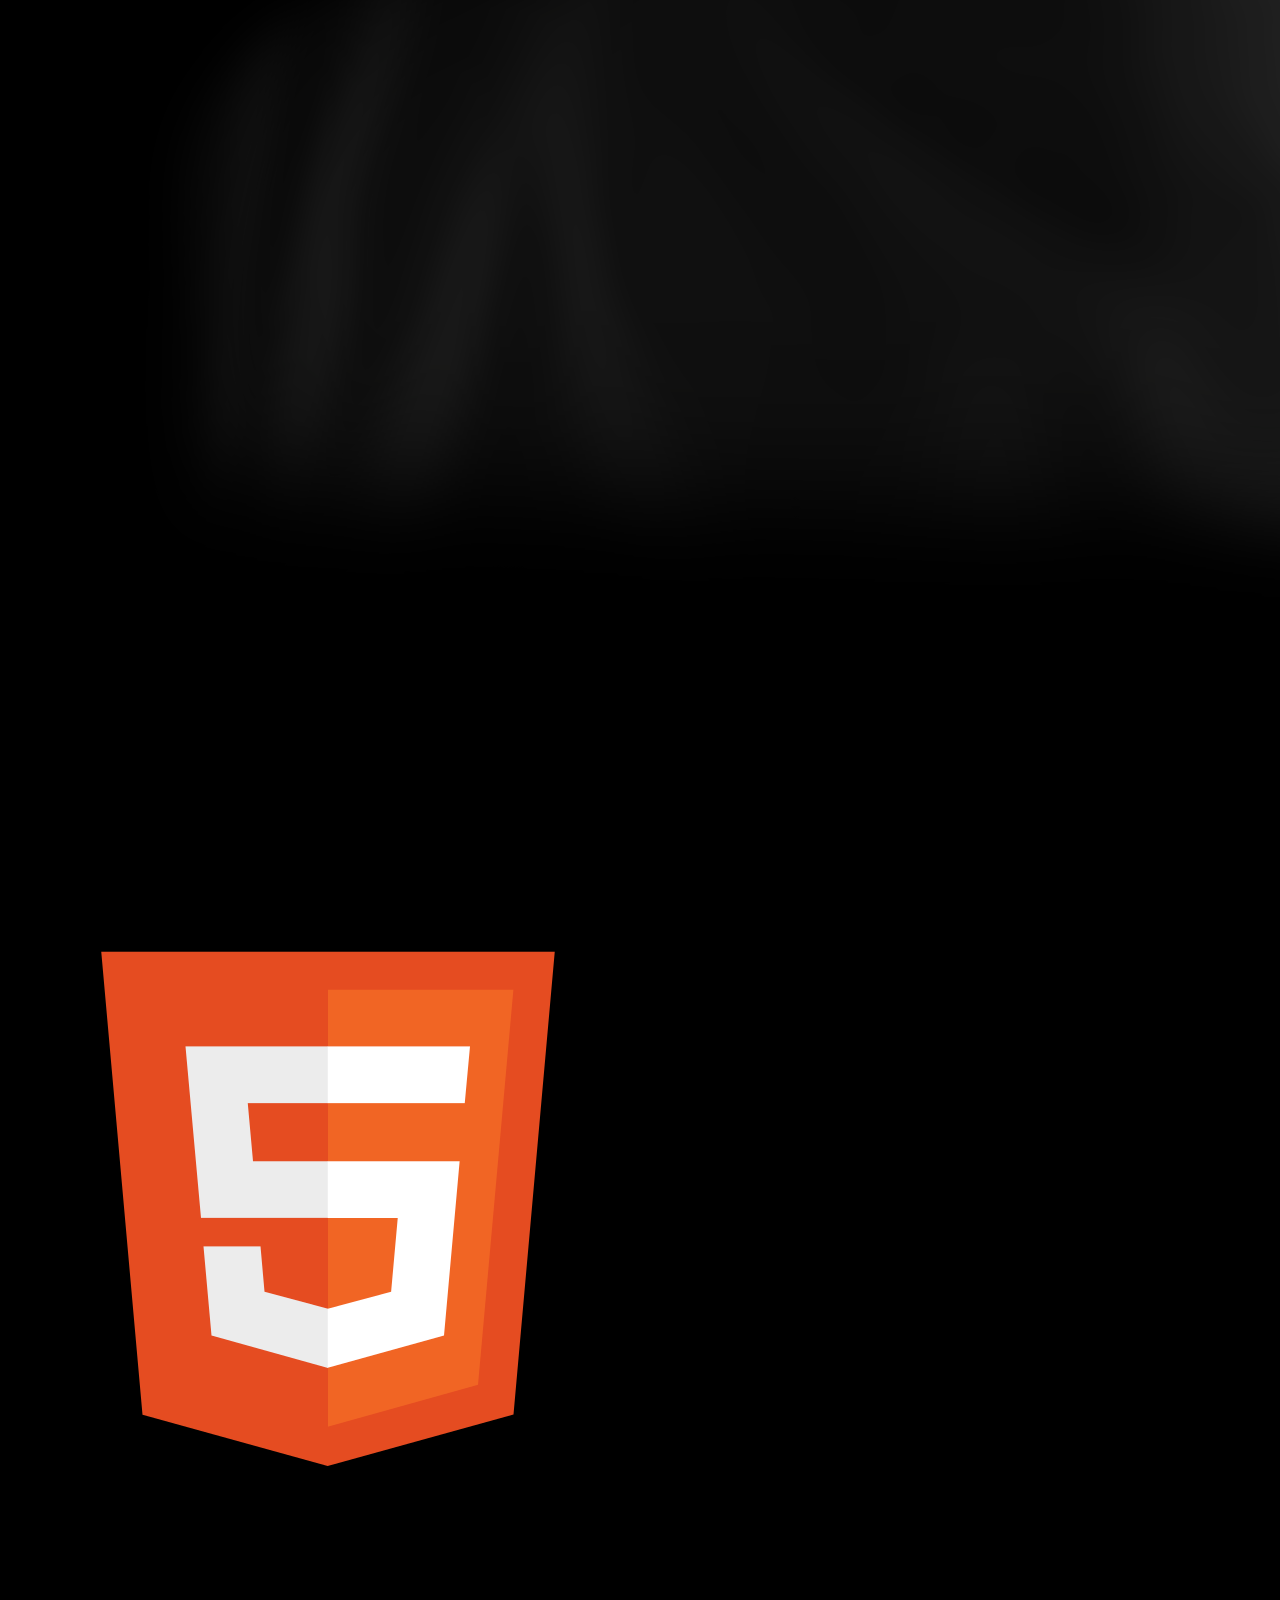
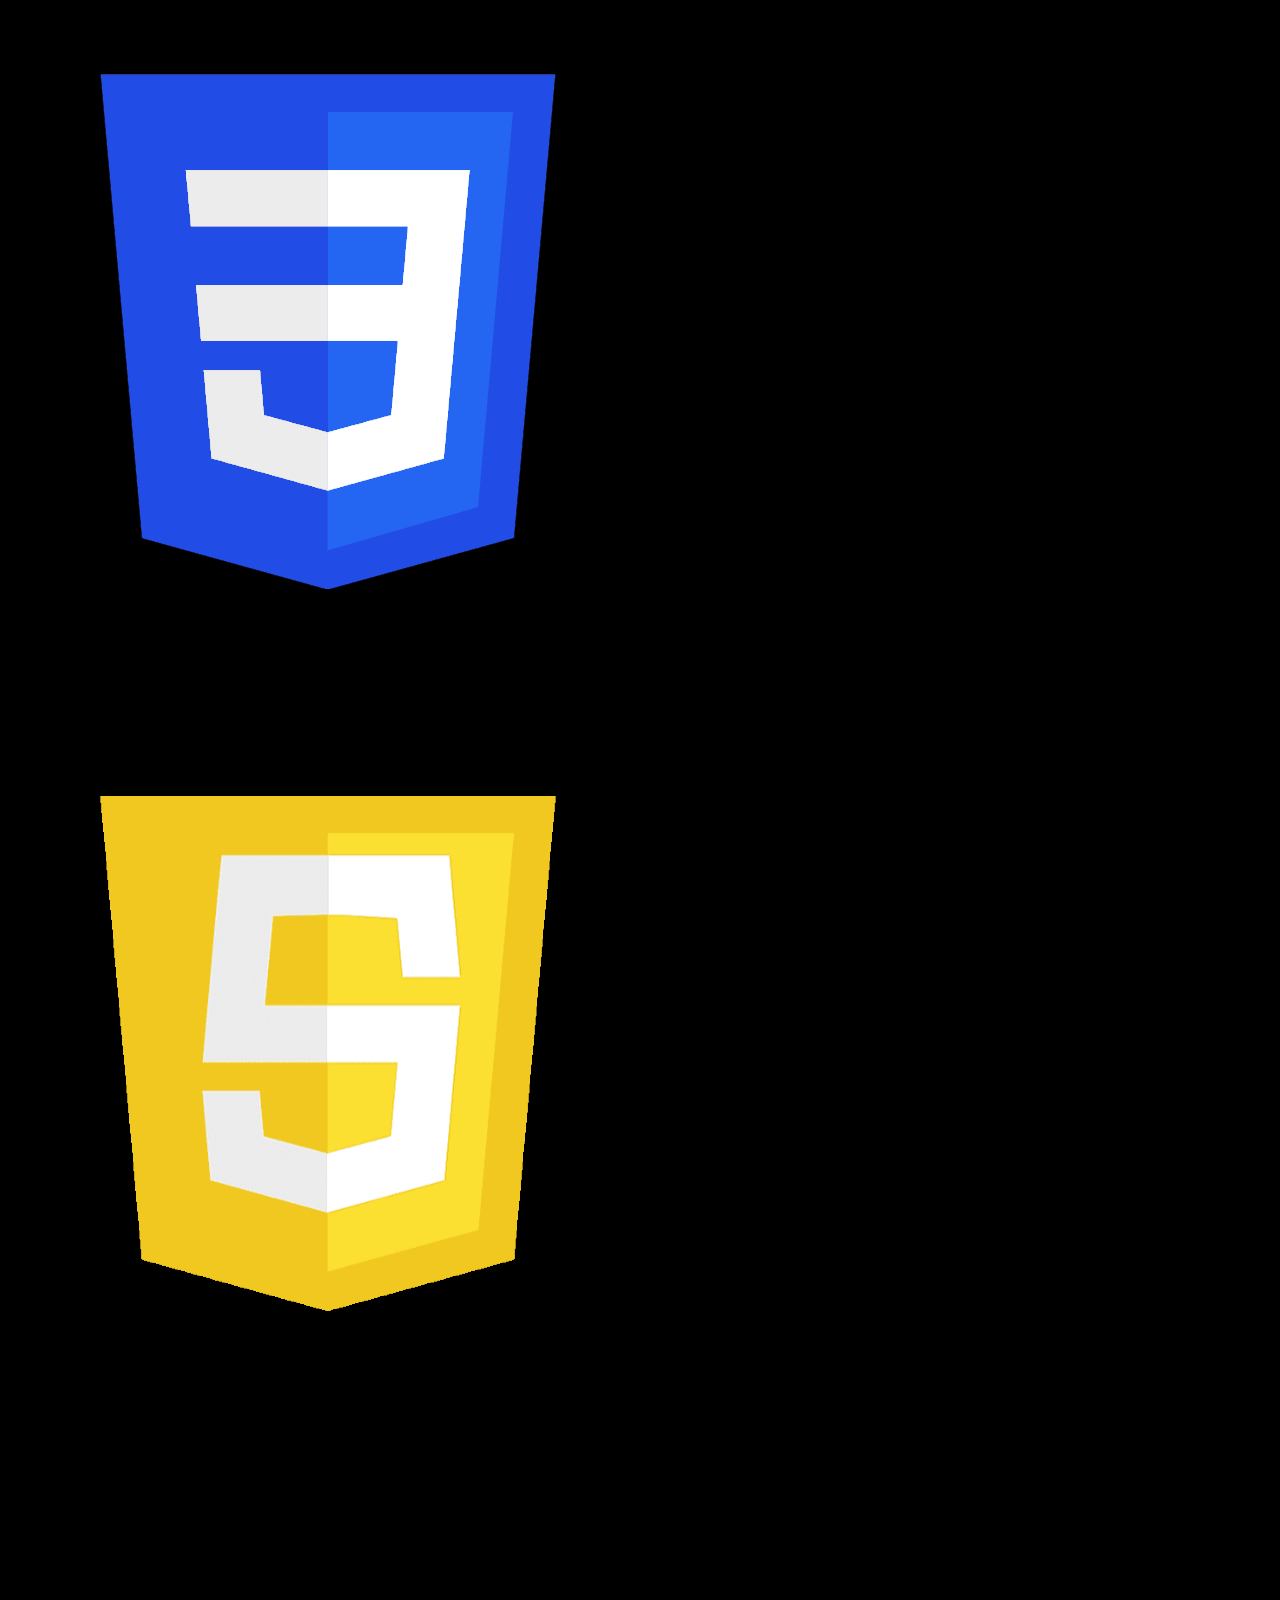
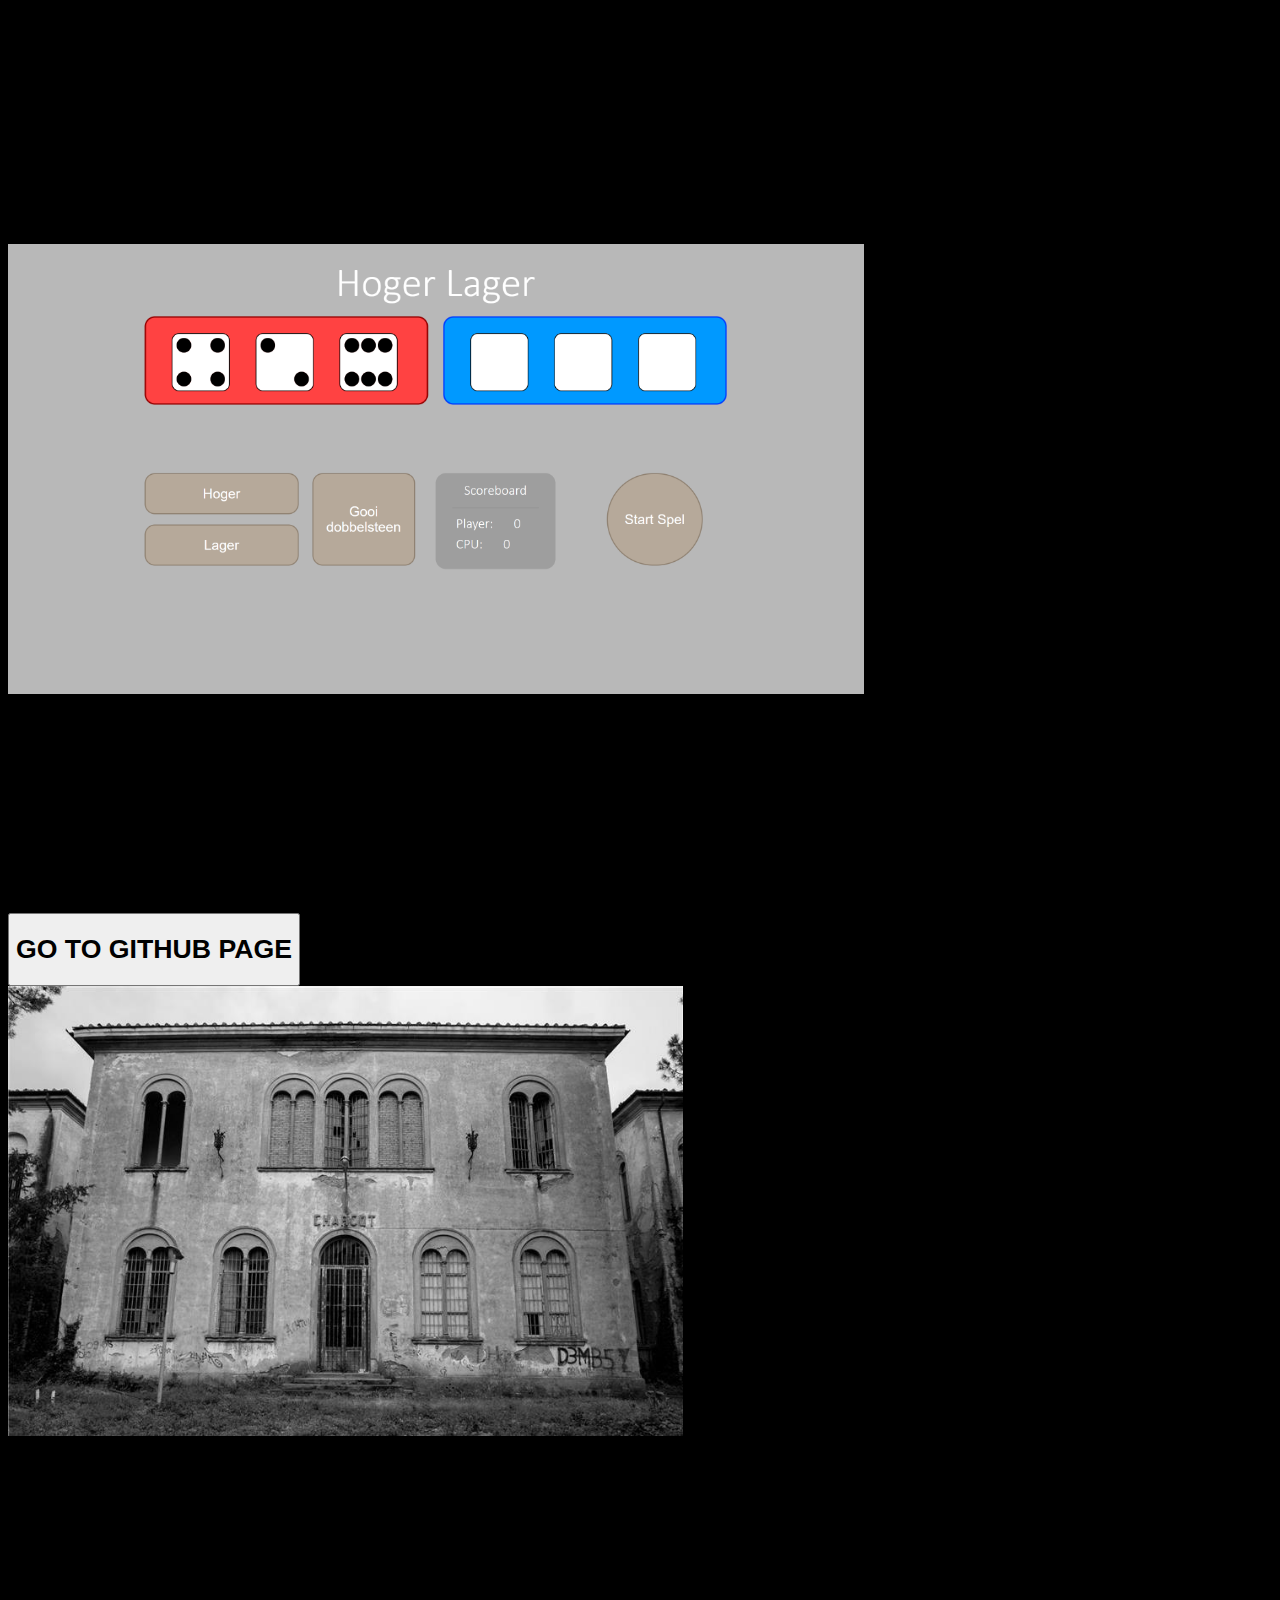
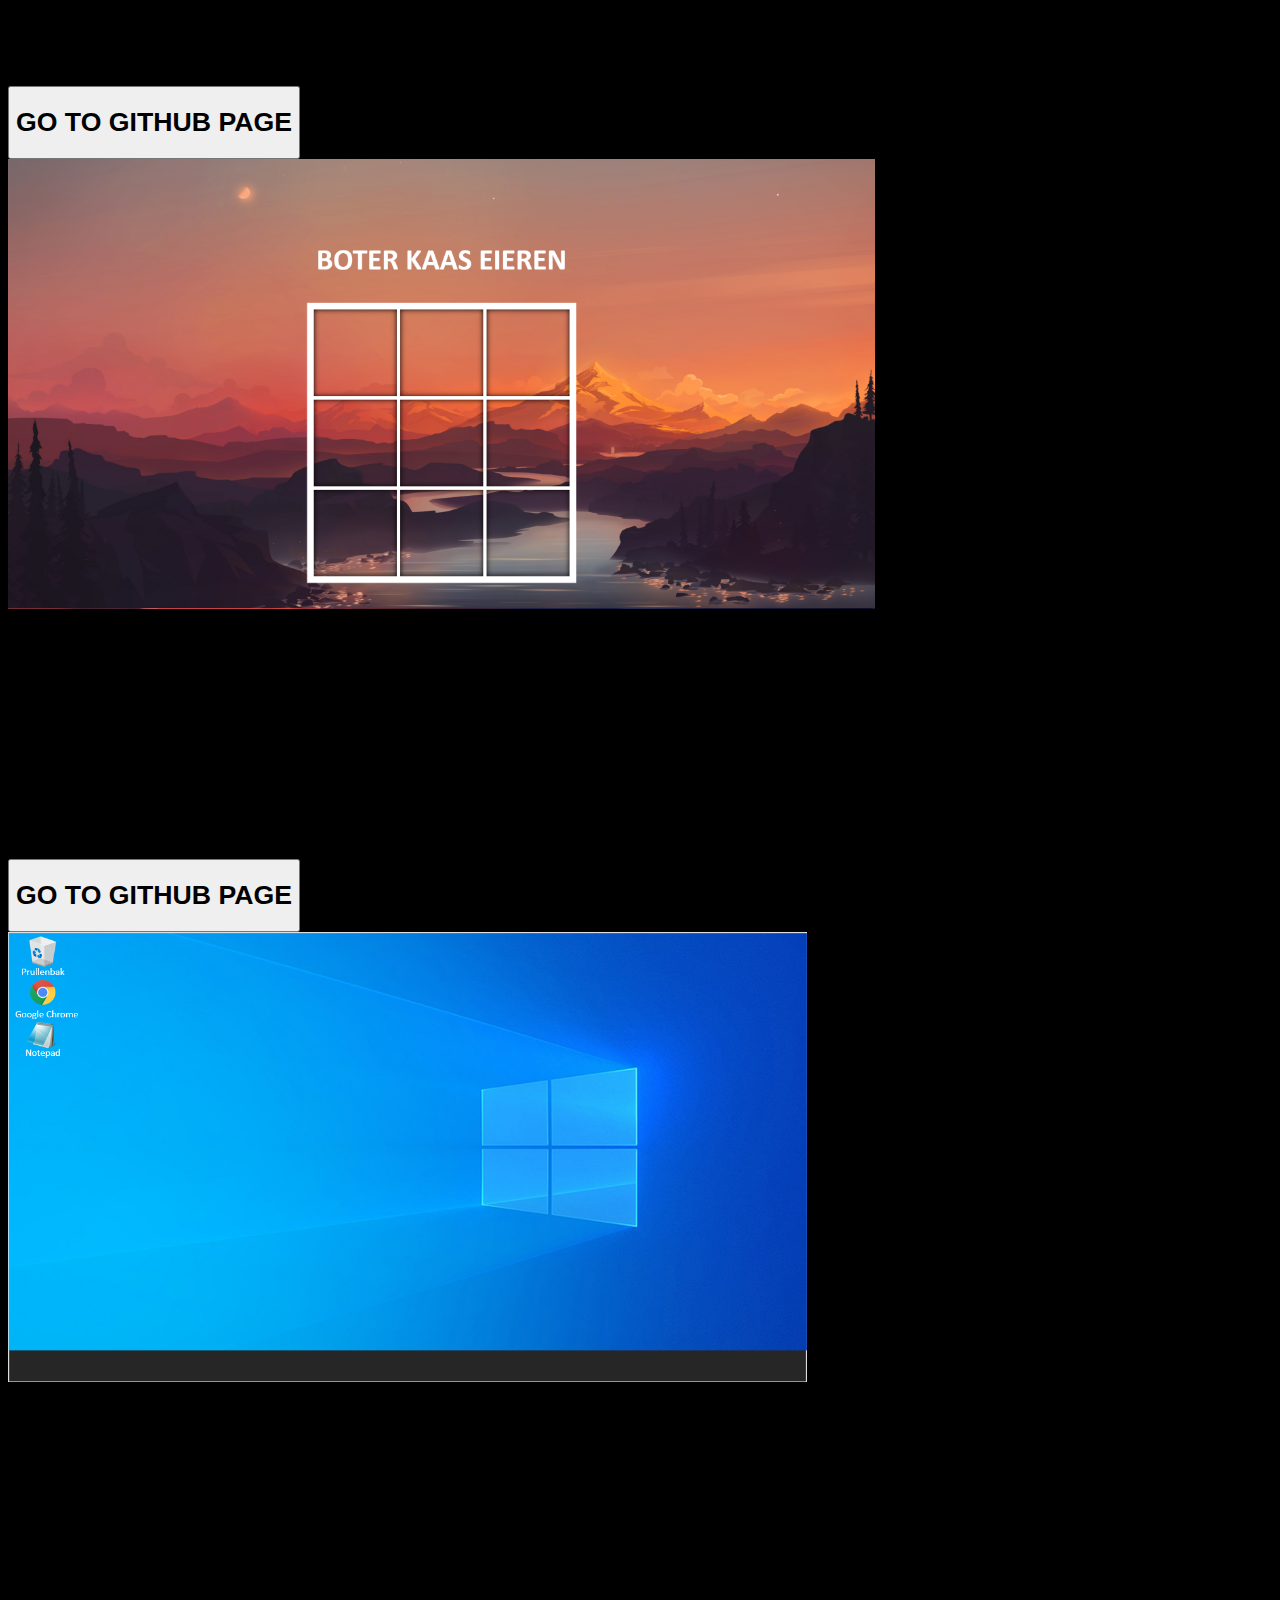
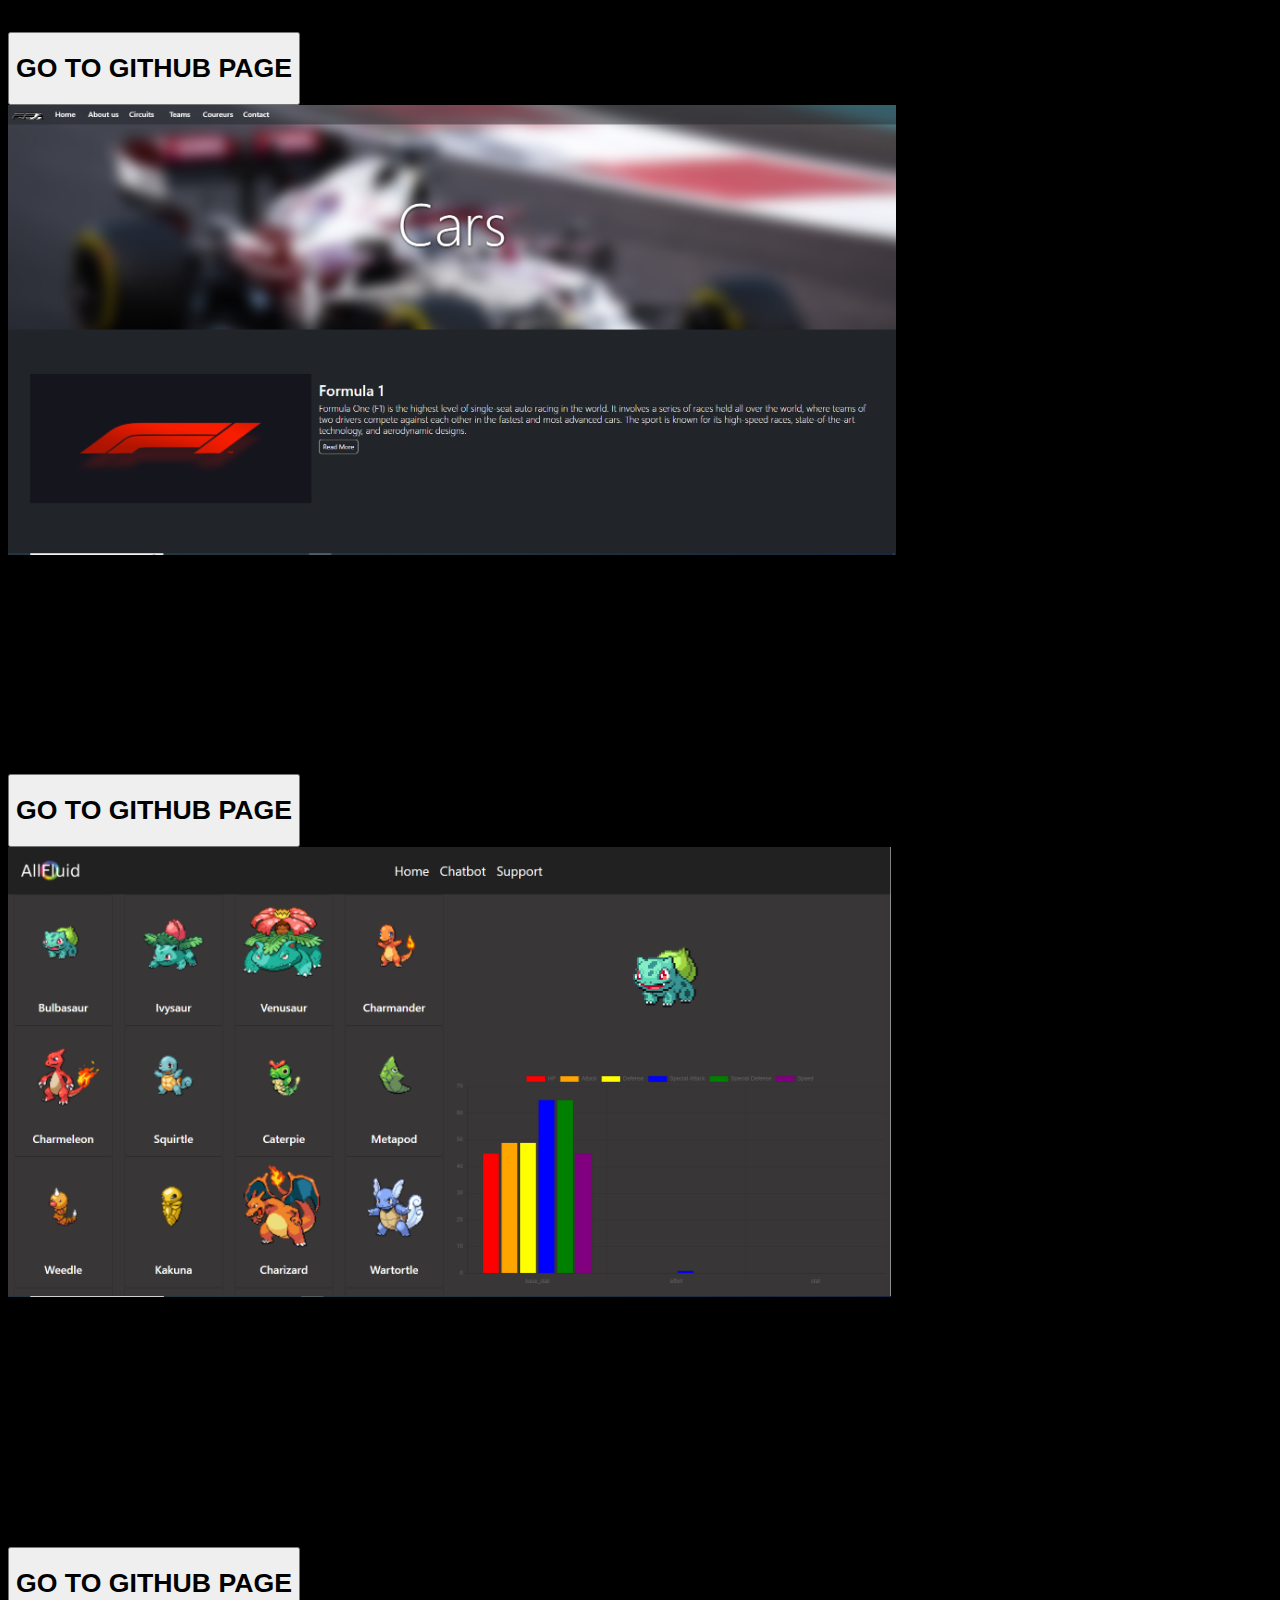
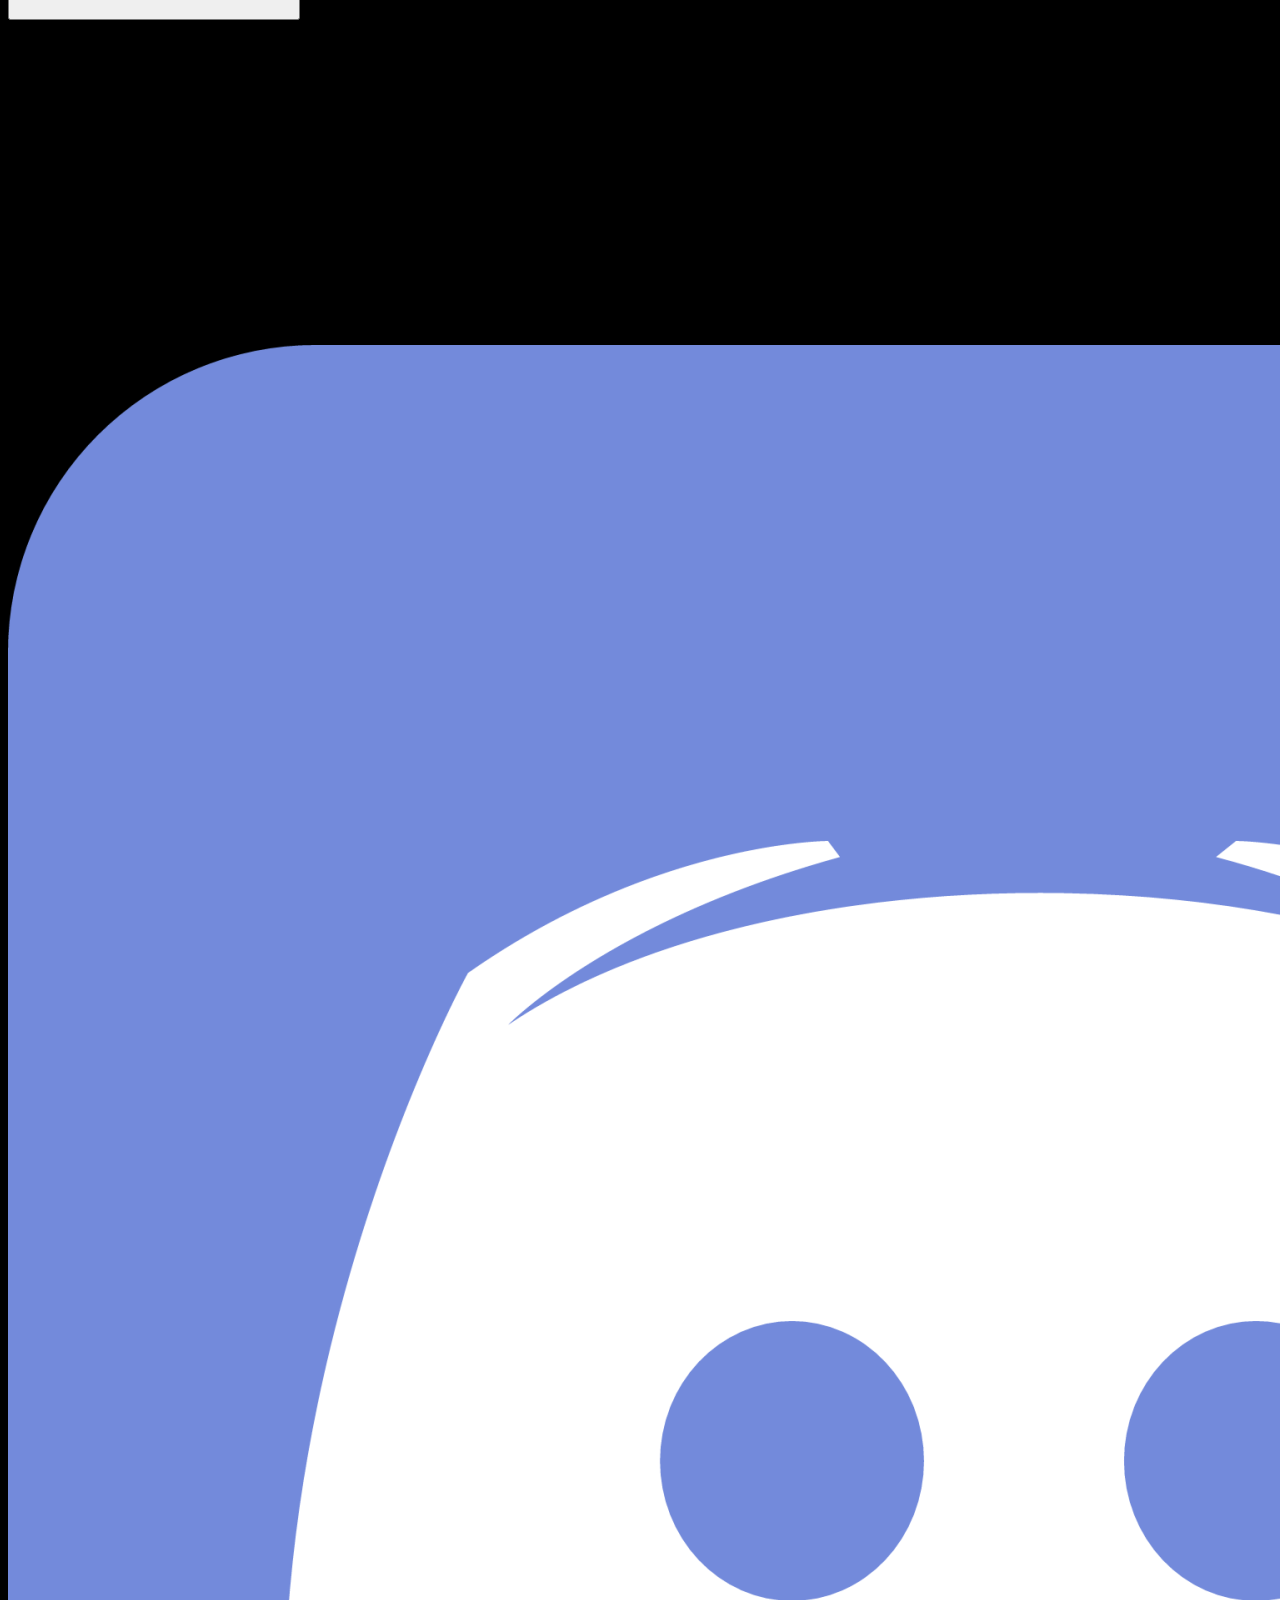
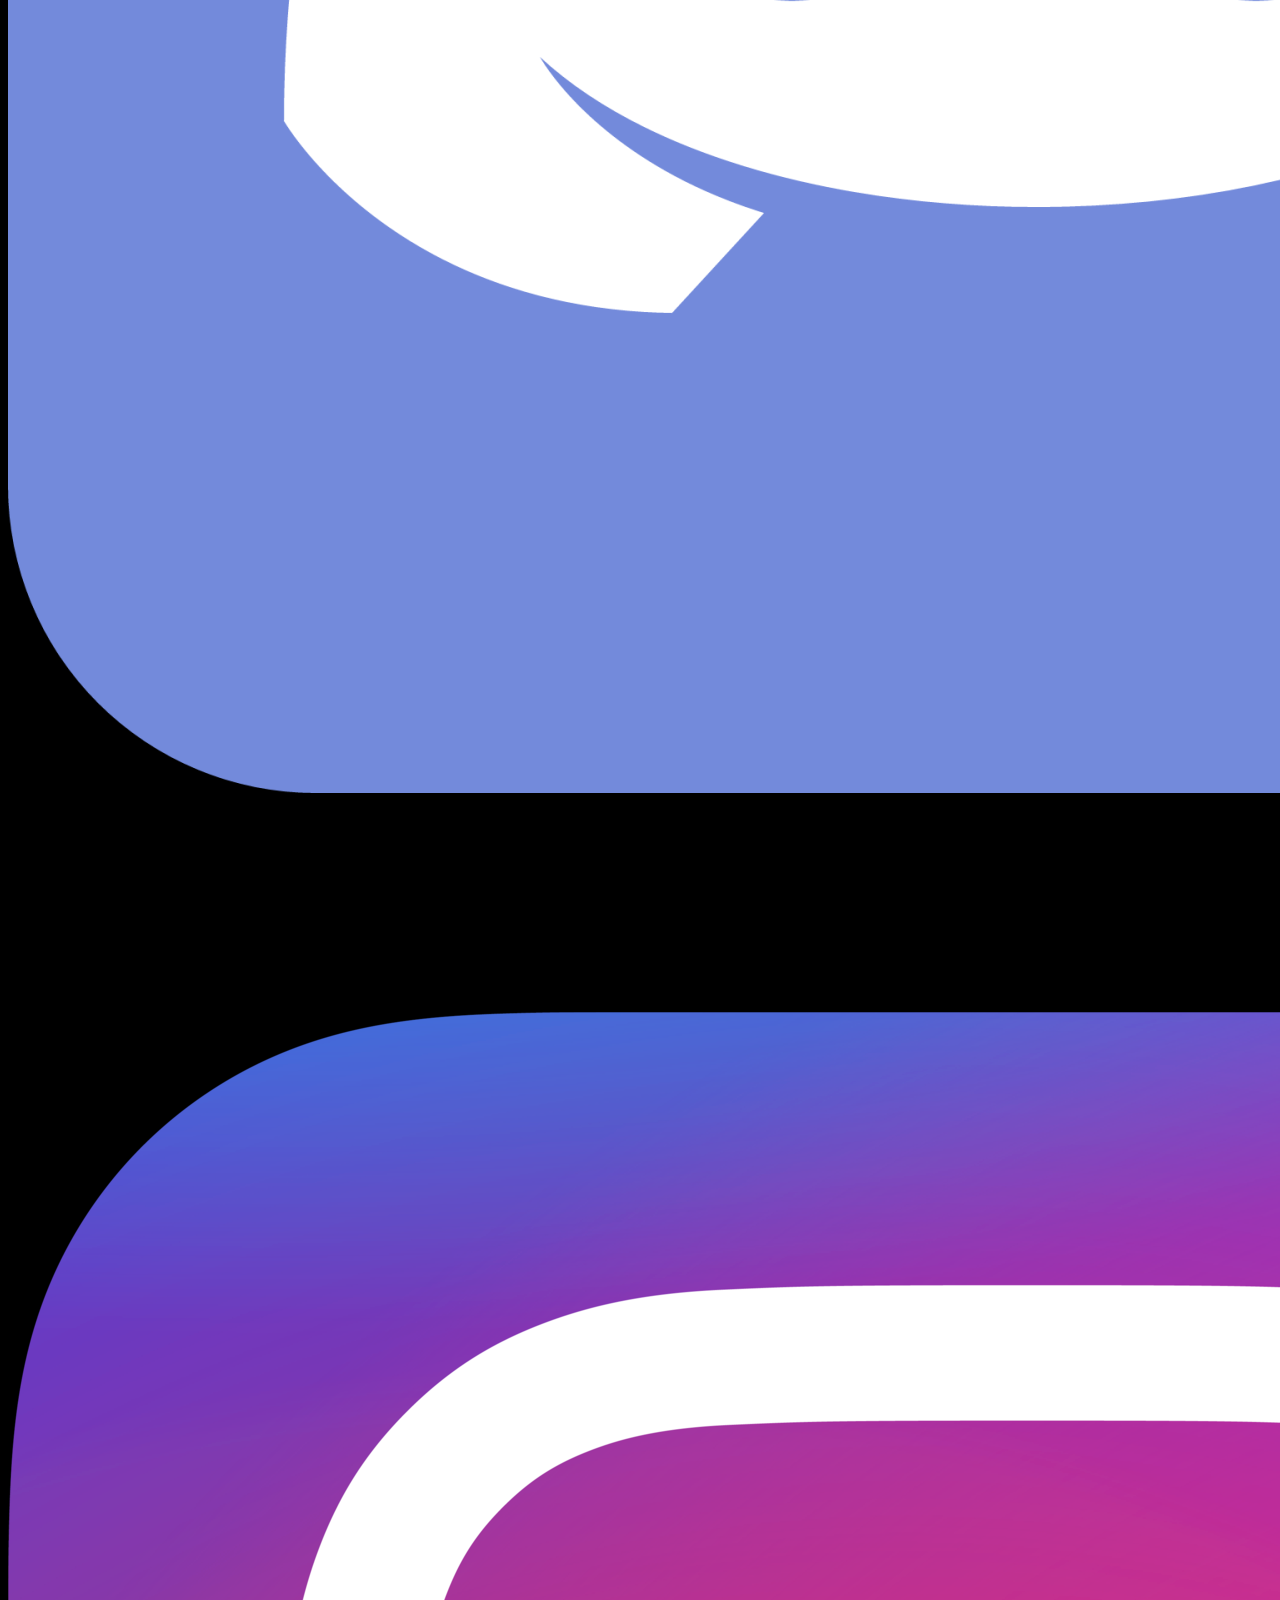
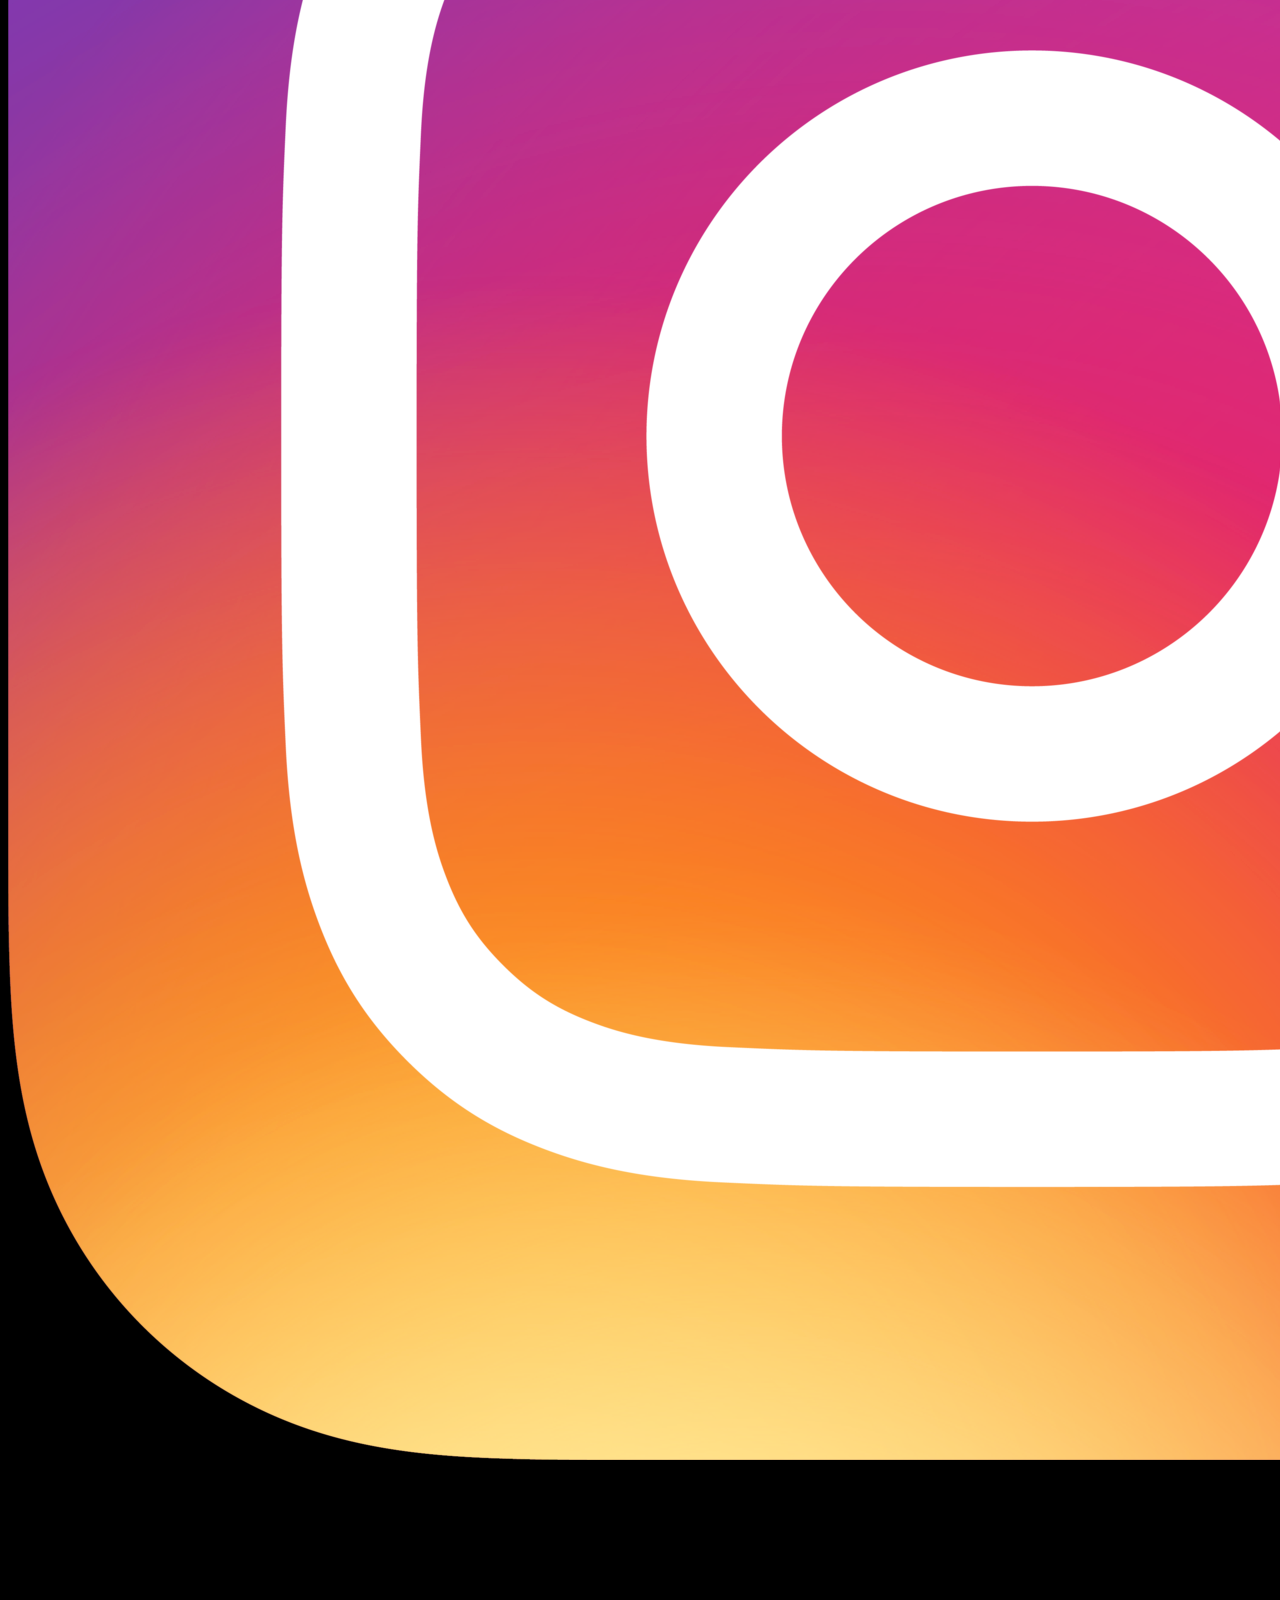
==== commit f32f4e29: "Portfolio Done" ====
--- a/main.html
+++ b/main.html
@@ -12,7 +12,7 @@
 </head>
 <body>
 
-    <div class="container-fluid d-flex h-25 justify-content-center align-items-center text-white text-center">
+    <div class="container-fluid  d-flex h-25 justify-content-center align-items-center text-white text-center">
         <h1 class="title">NAVIGATE</h1>
     </div>
 
@@ -74,7 +74,7 @@
         <h1 class="title">SKILLS</h1>
     </div>
     
-    <section class="skills-section d-flex h-75 justify-content-center">
+    <section class="skills-section d-flex justify-content-center">
 
         <div class="row">
             <div class="col-md">
--- a/css/style.css
+++ b/css/style.css
@@ -134,7 +134,7 @@
 /*-----------------------------------------------------------------*/
 
 .title {
-    font-size: 12vw;
+    font-size: 10vw;
 }
 
 /*-----------------------------------------------------------------*/
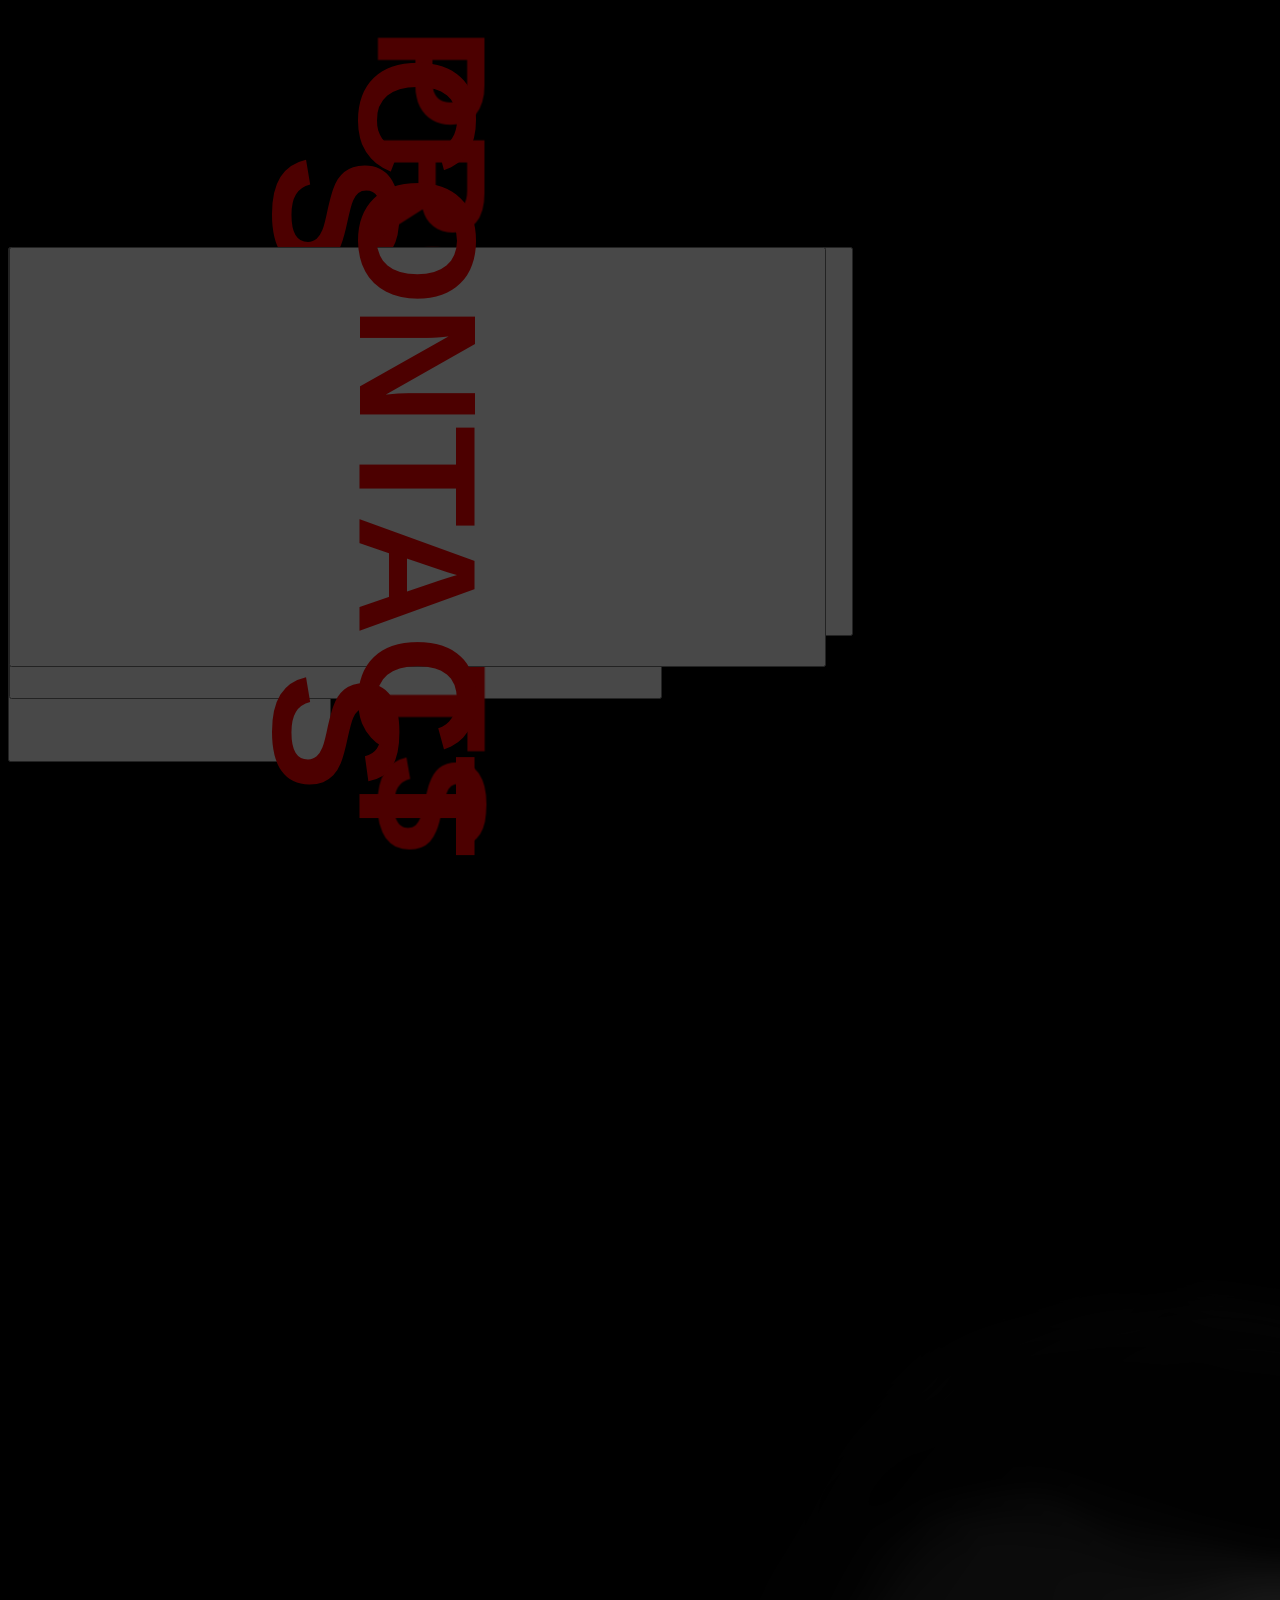
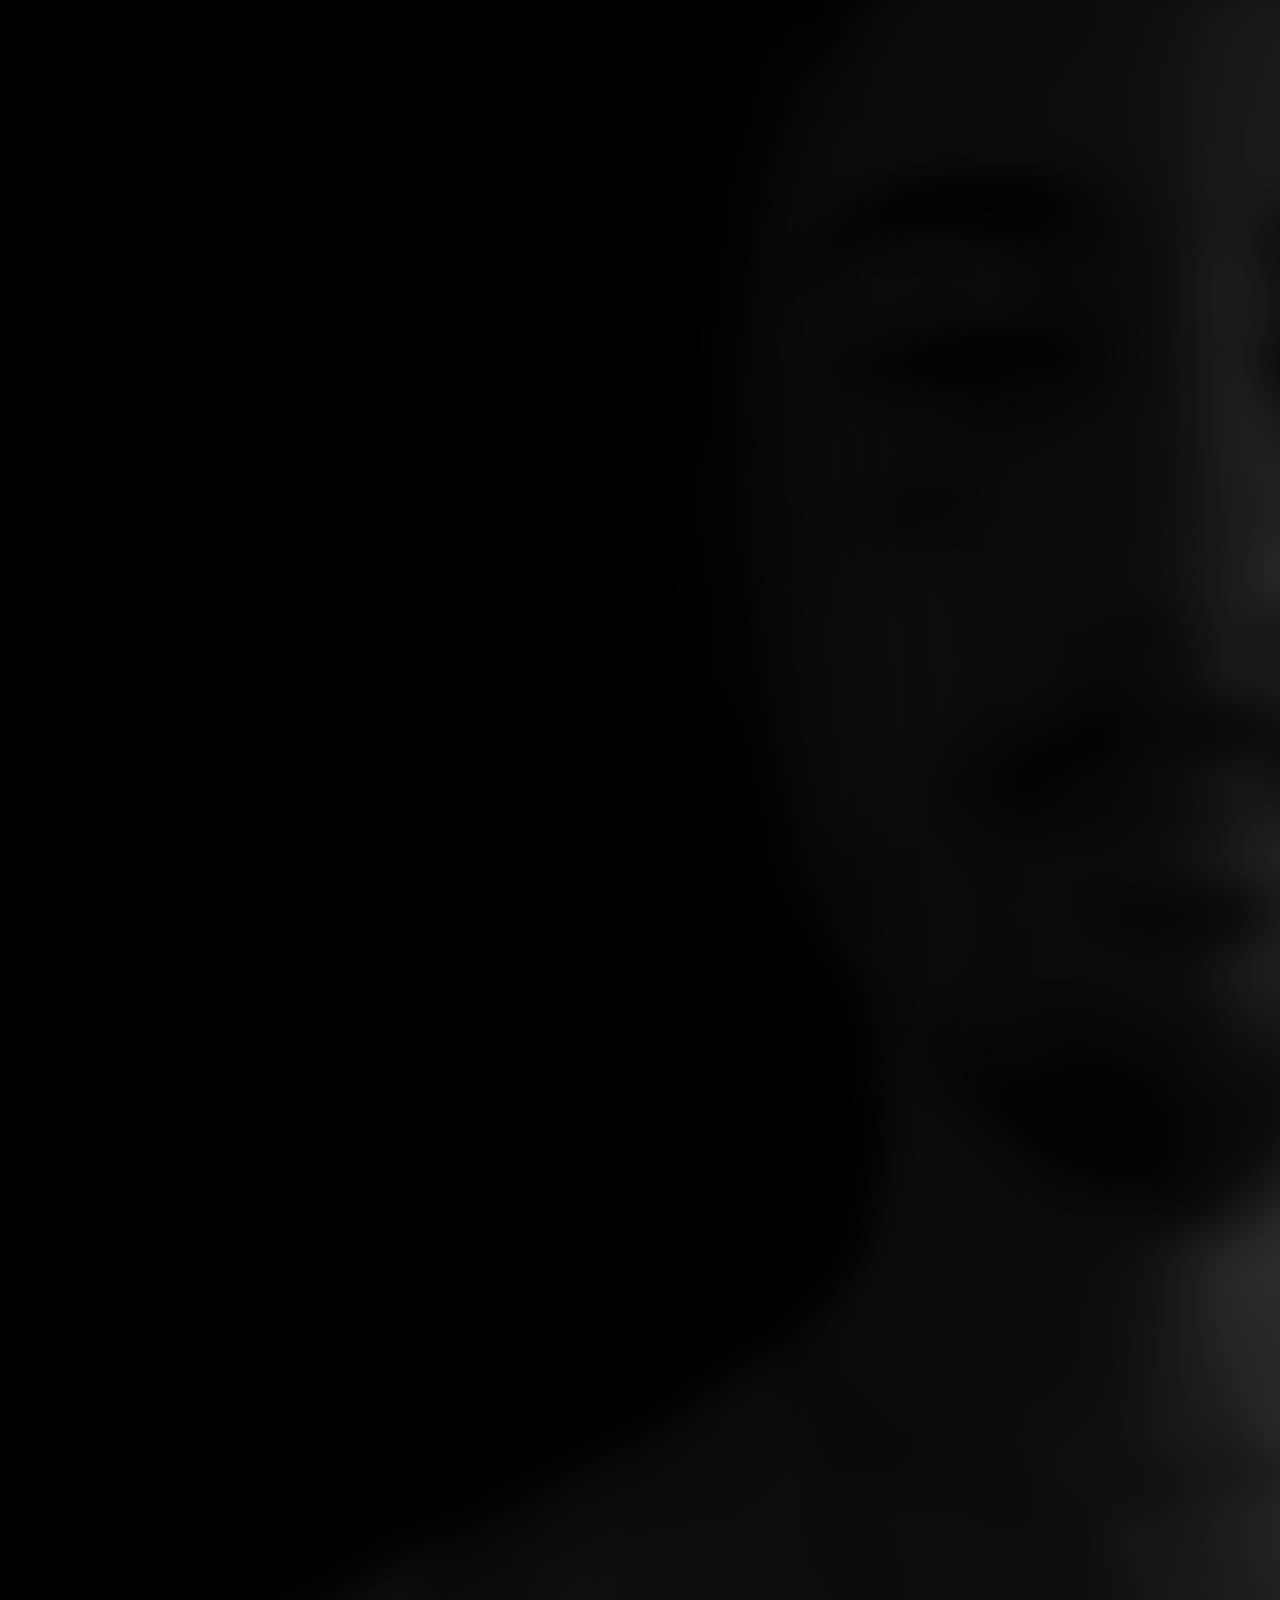
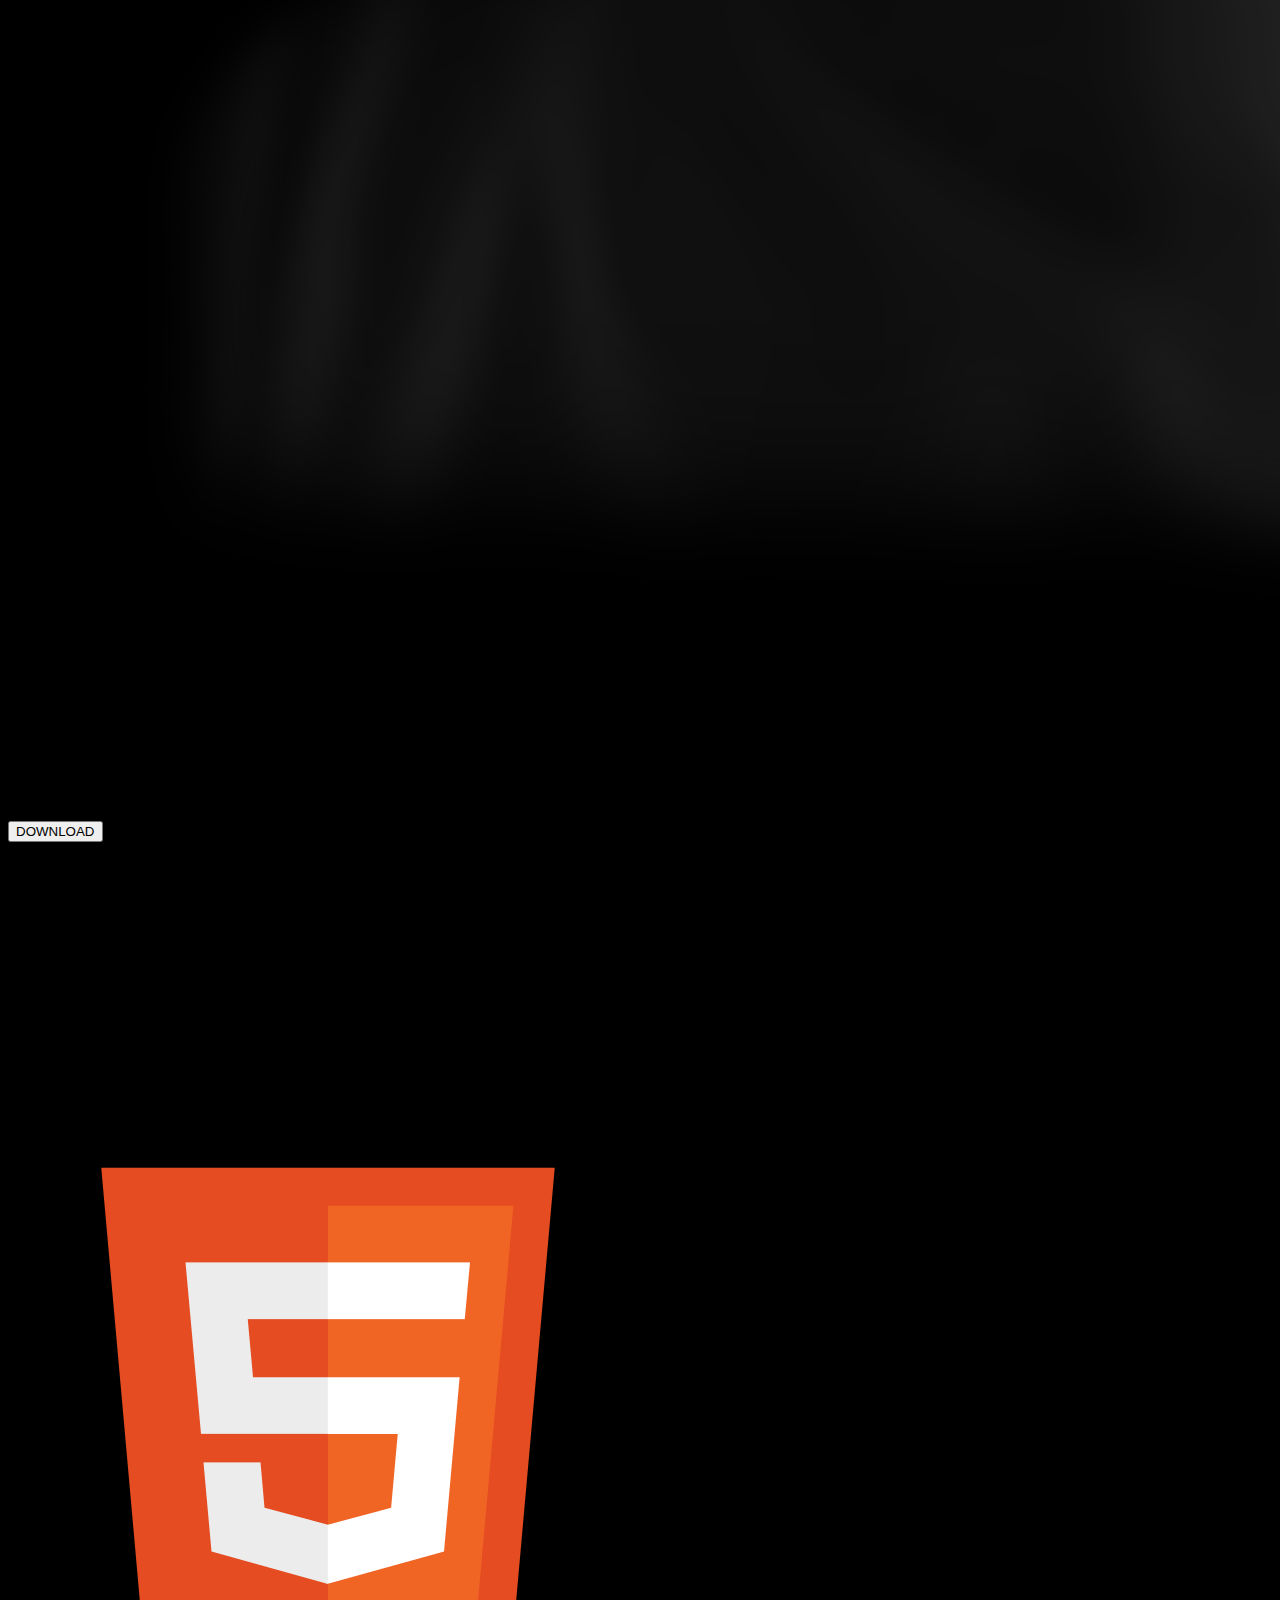
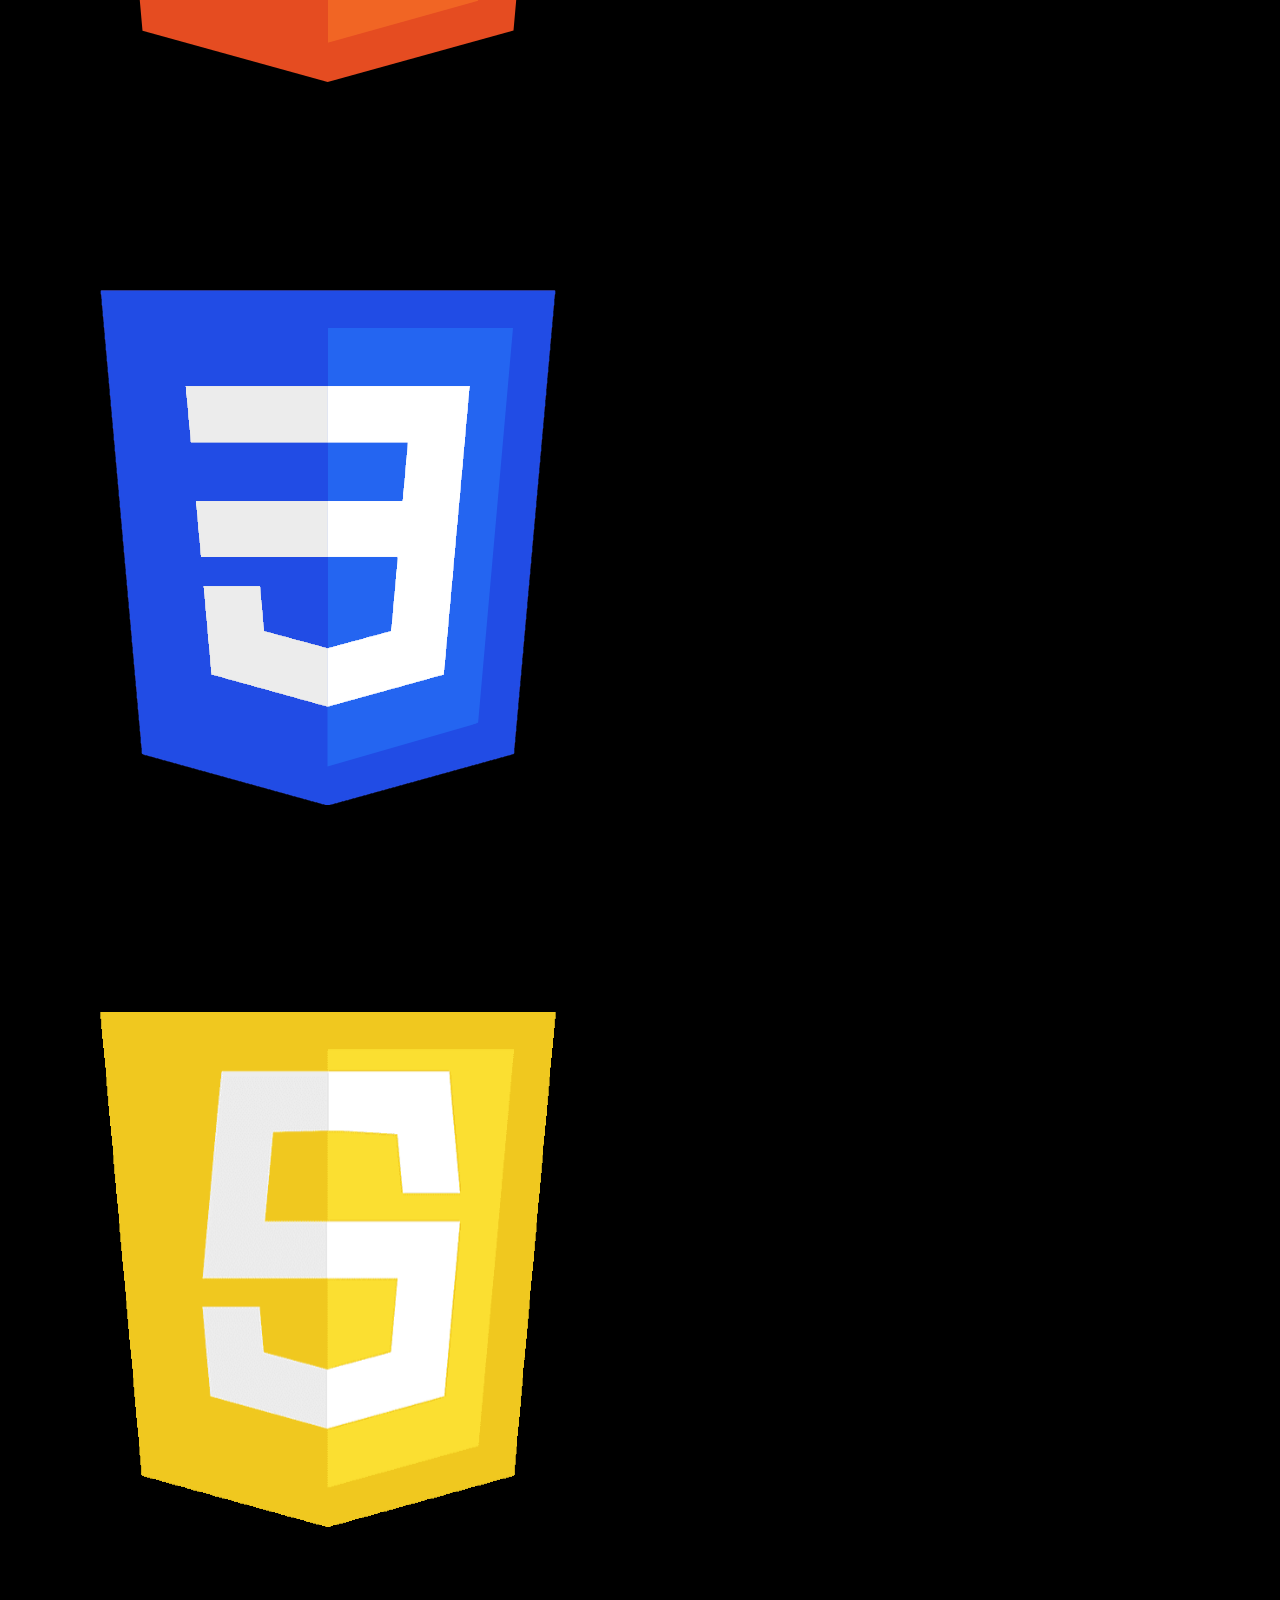
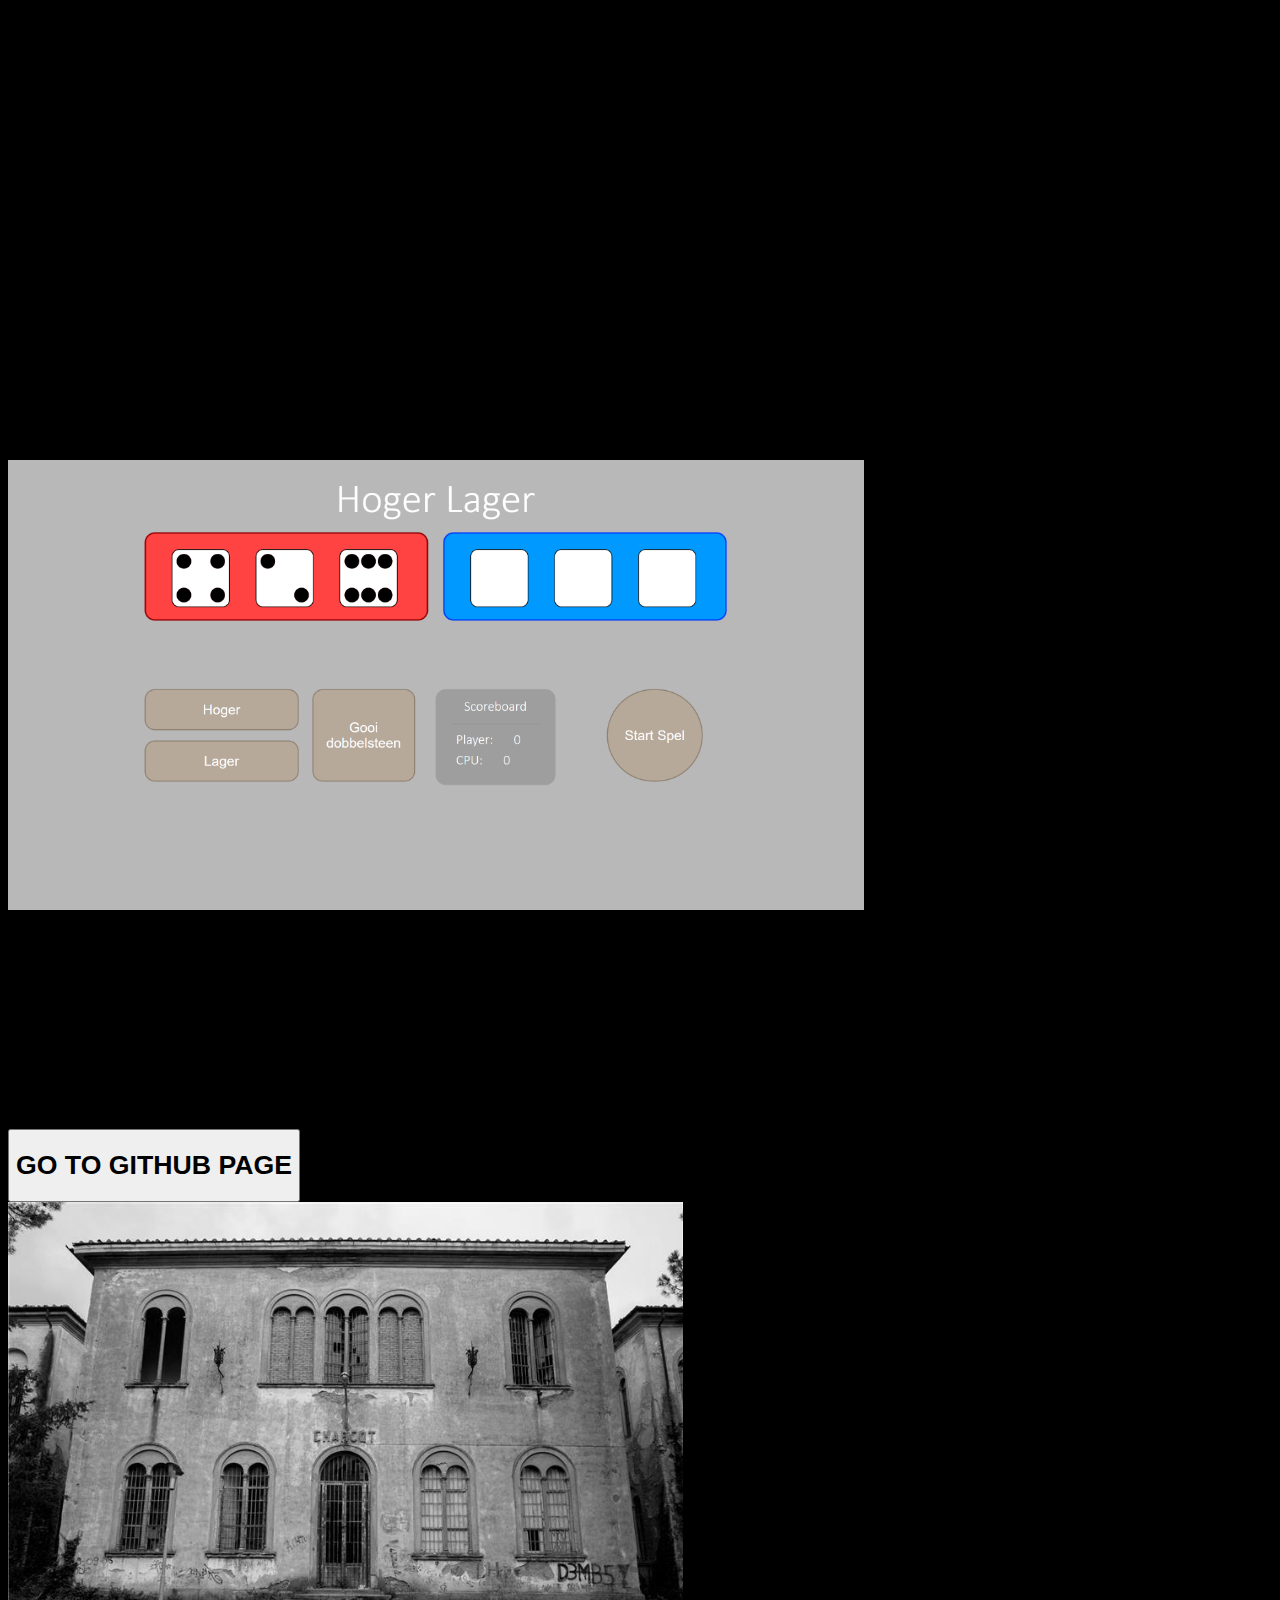
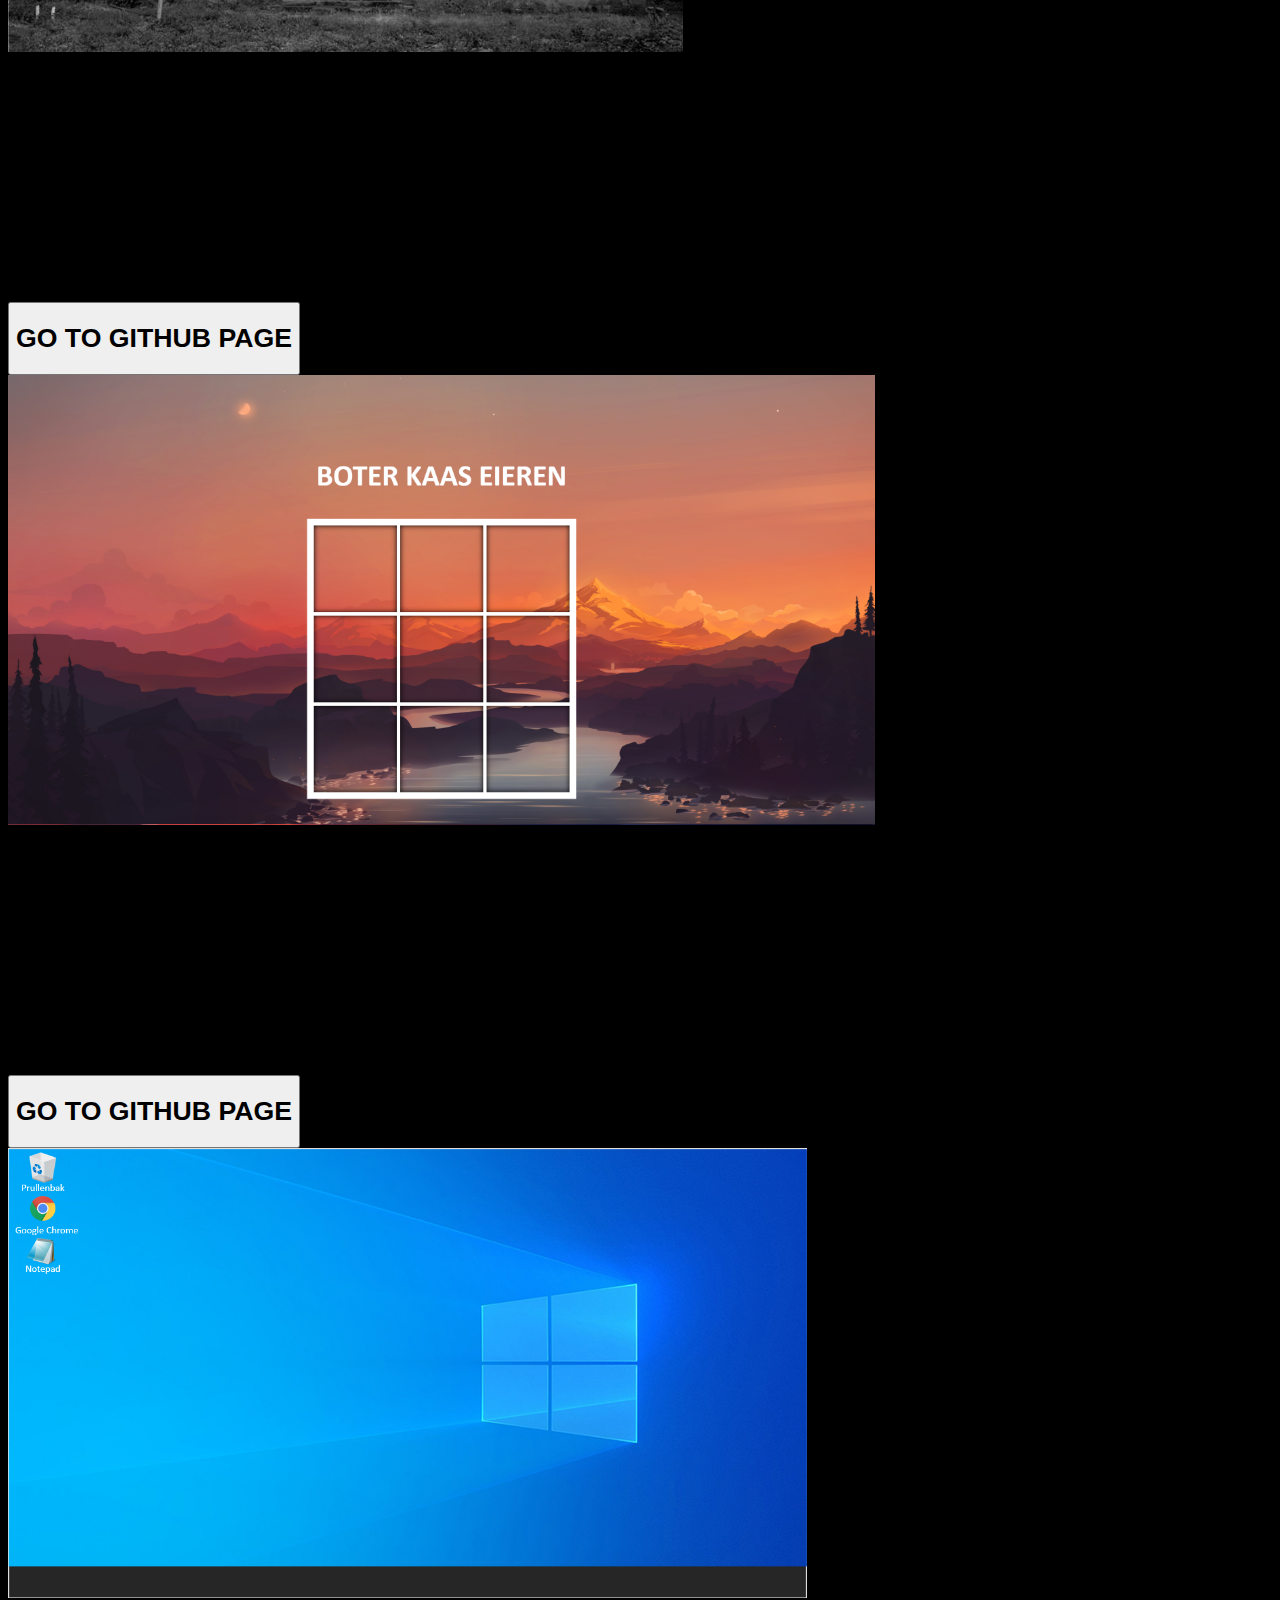
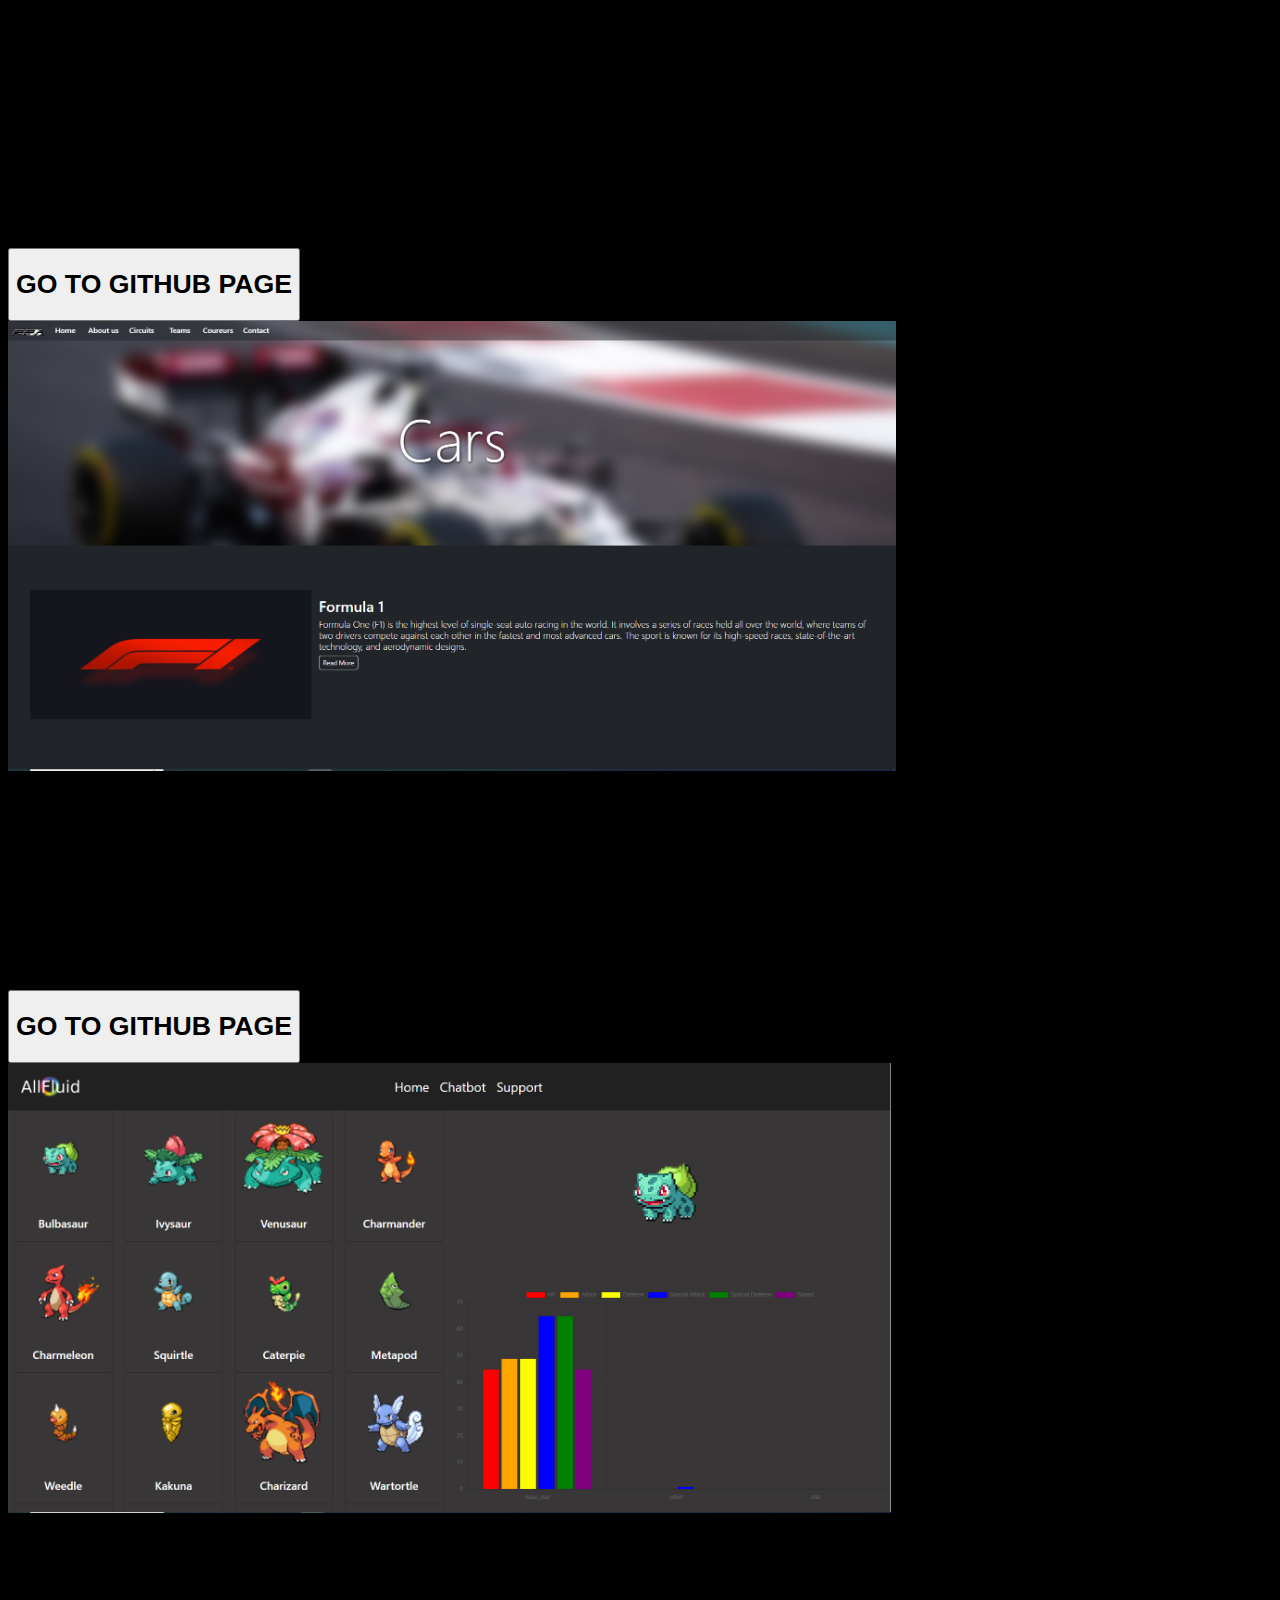
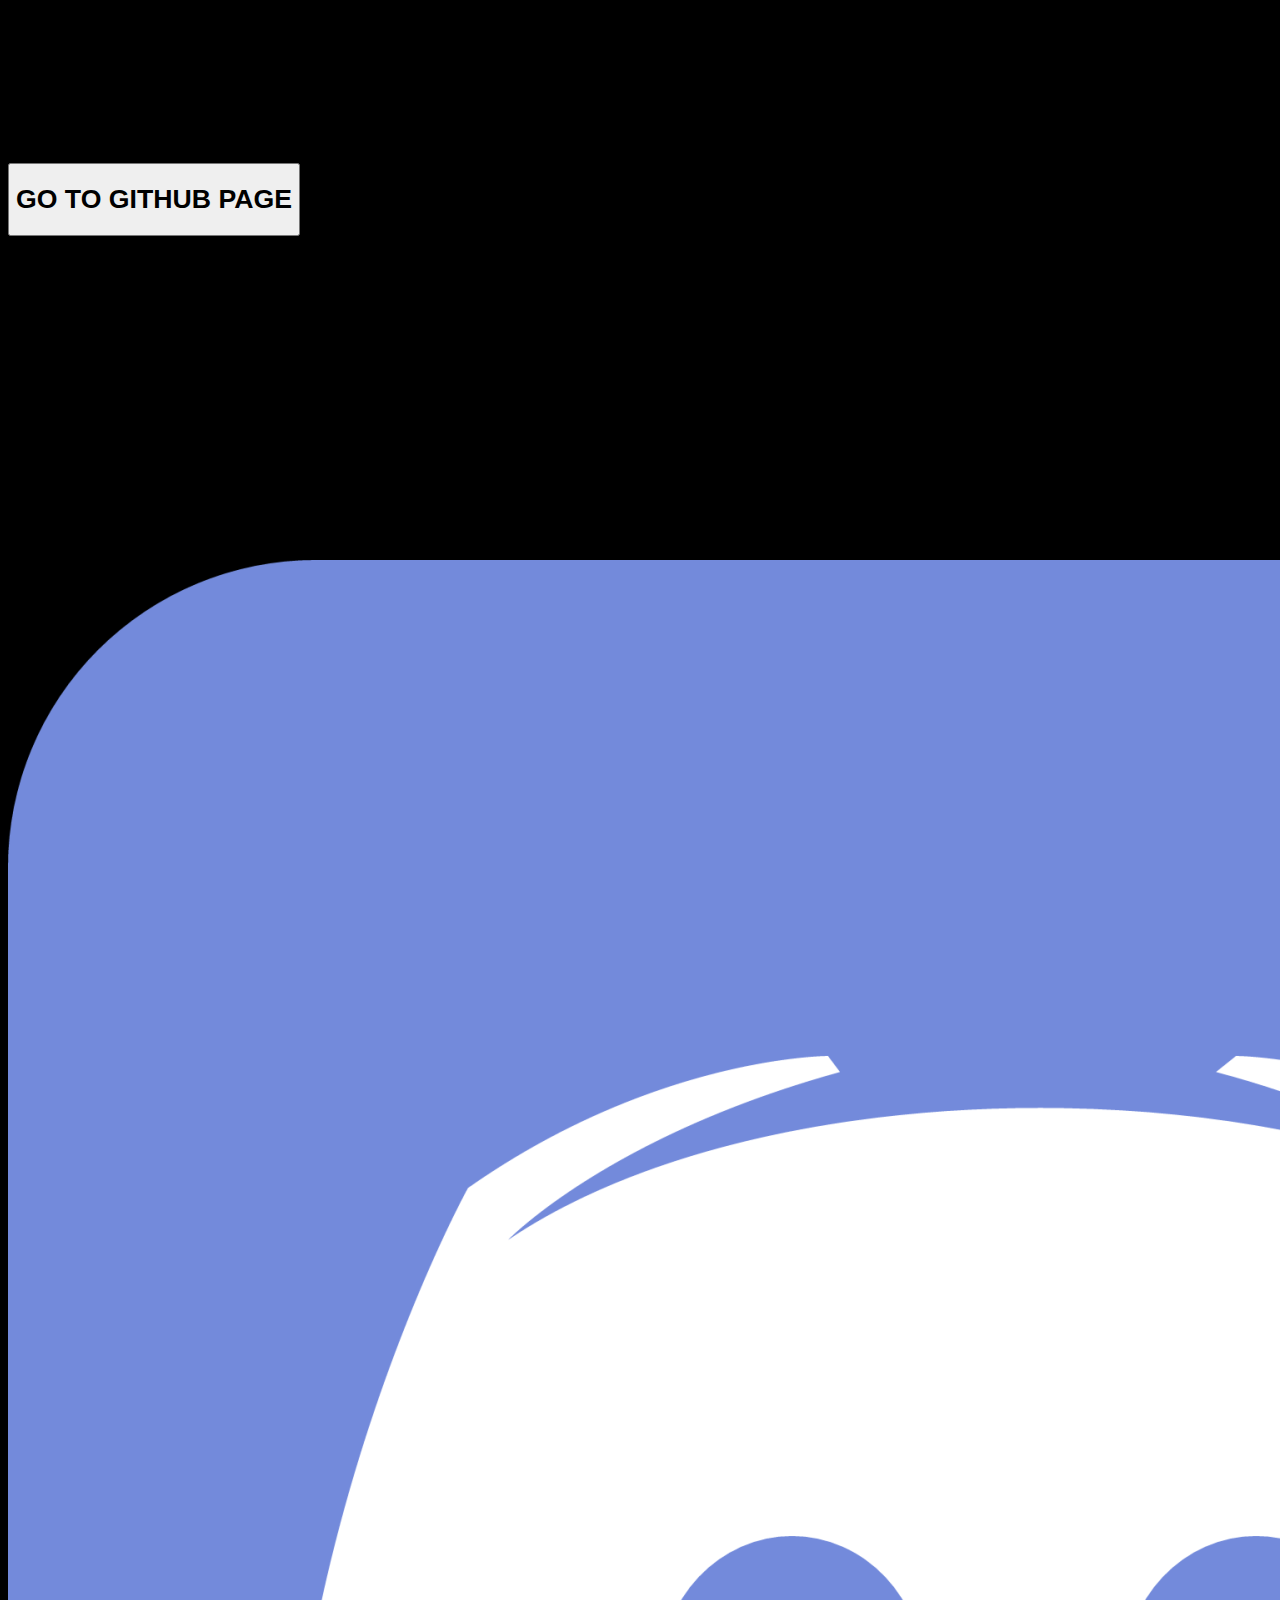
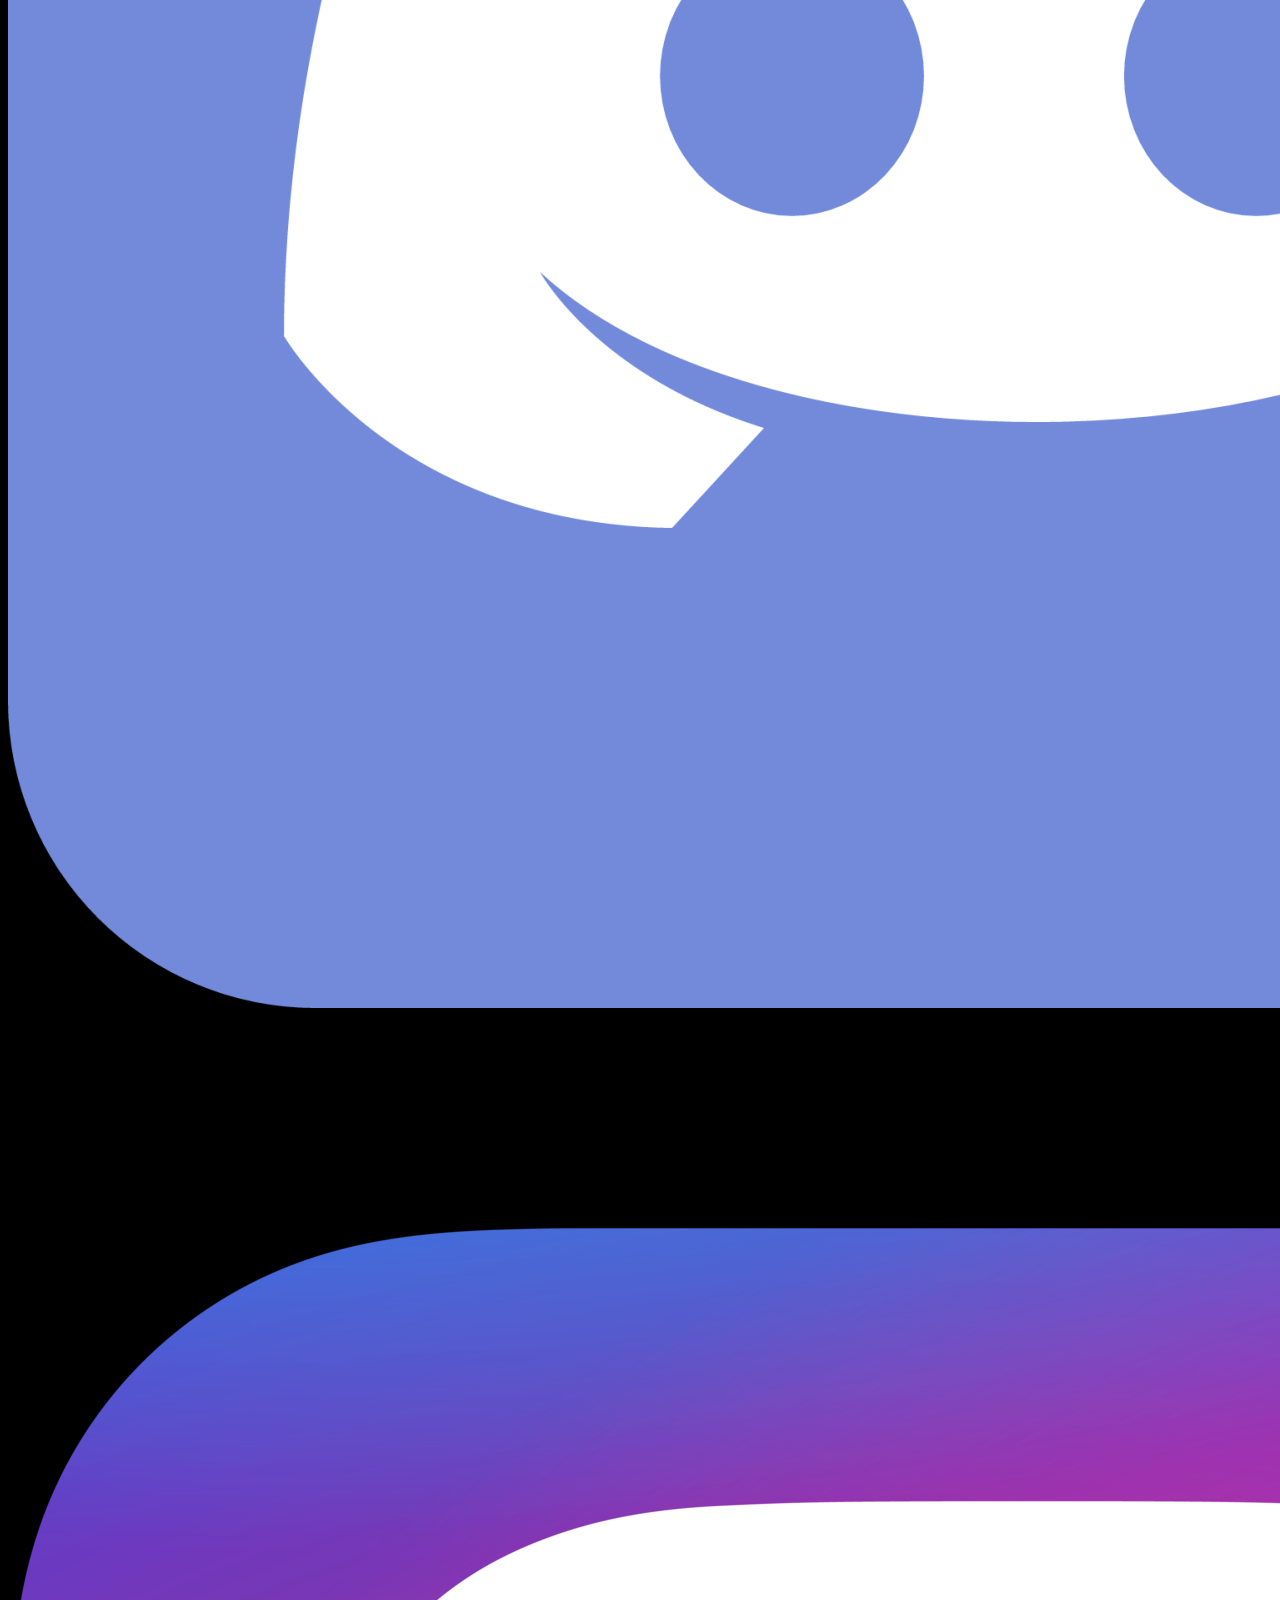
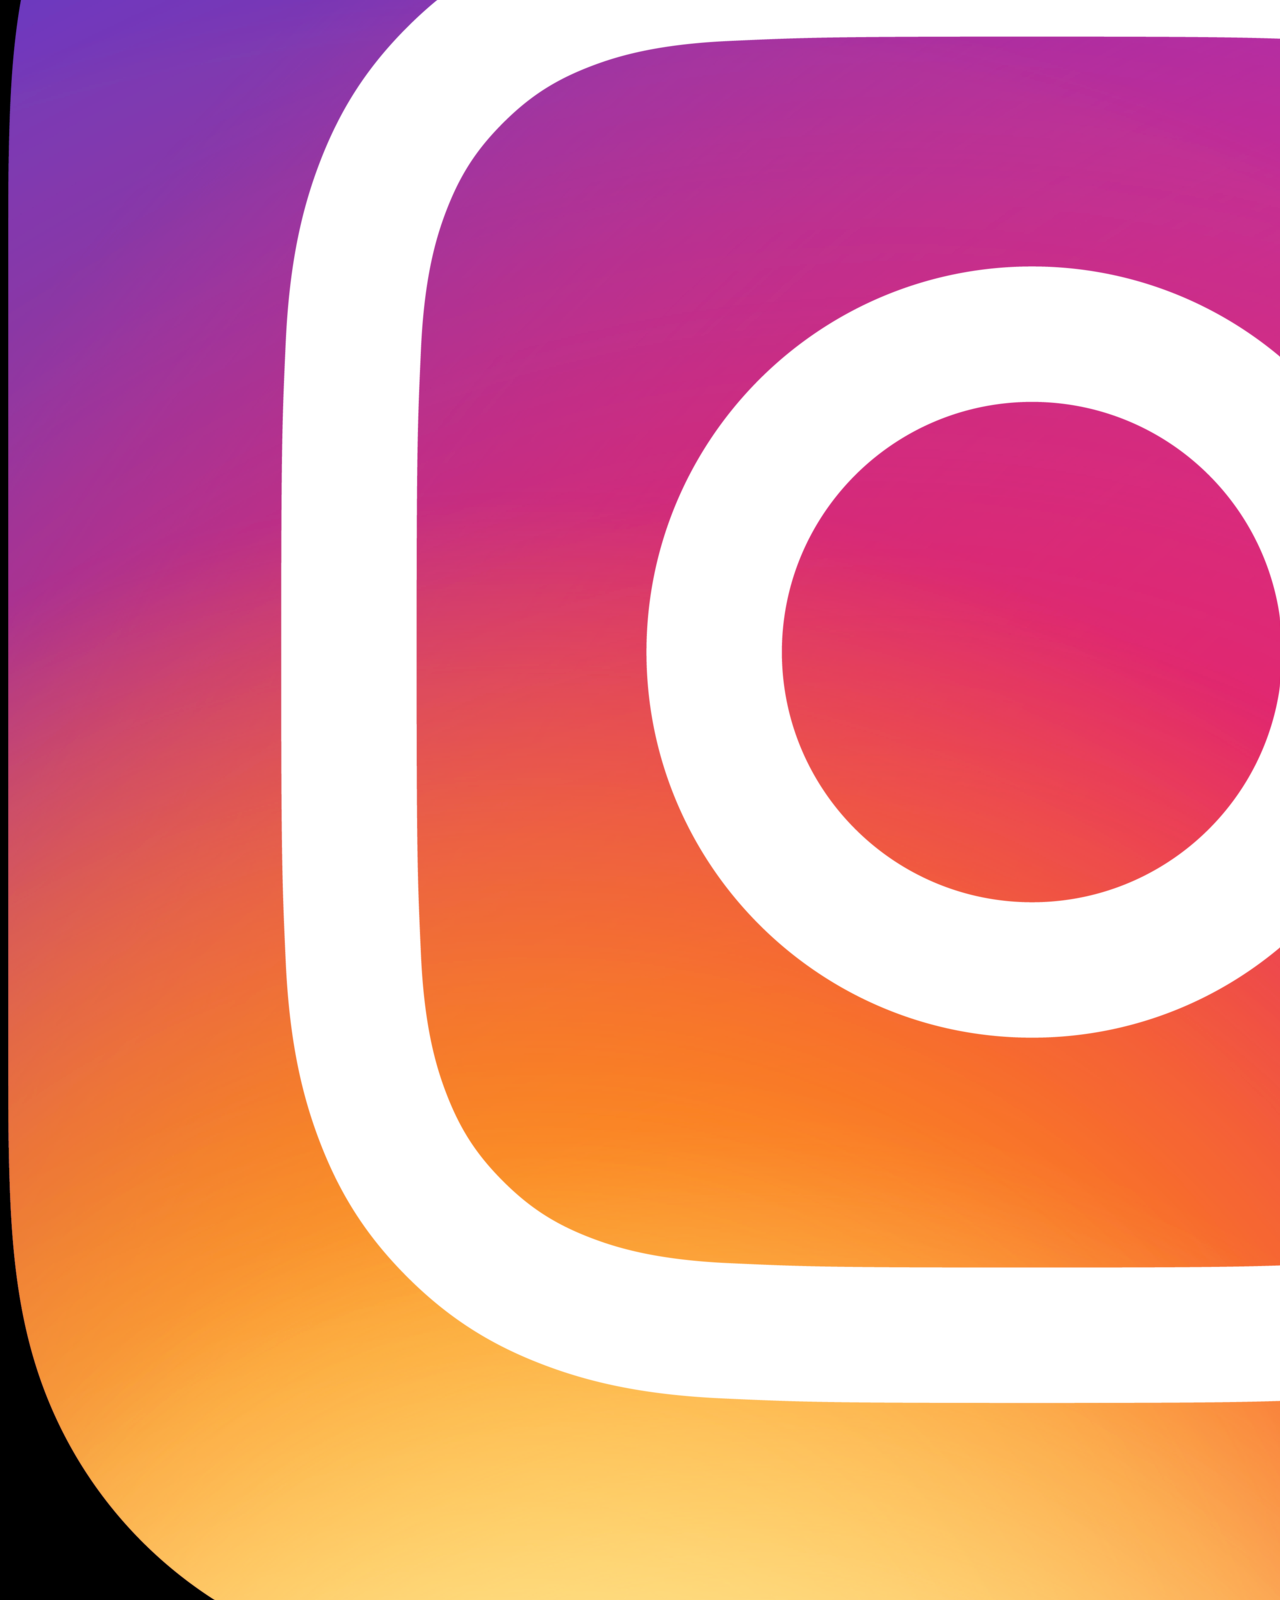
==== commit a2c96410: "Changes" ====
--- a/main.html
+++ b/main.html
@@ -56,19 +56,36 @@
             <div class="col-md"></div>
             <div class="col-md-4">
                 <h1 class="about-text text-white">
-                    Hi. My name is Akin Gultekin and I am 17. I am a lazy guy who likes computers.
+                    Hi. My name is Akin Gultekin and I am 18. I am a lazy guy who likes computers.
                 </h1>
             </div>
             <div class="col-md-4">
                 <img class="img-fluid" src="/img/me.png">
             </div>
-            <div class="col-md">
-            </div>
-        </div>
-
-    </section>
-
-    <div class="containerd-flex h-25"></div>
+            <div class="col-md"></div>
+        </div>
+
+    </section>
+
+    <div class="container d-flex h-25"></div>
+
+    <section class="cv-section d-flex justify-content-center">
+
+        <div class="row">
+            <div class="col-md"></div>
+            <div class="col-md-4">
+                <h1 class="cv-text text-white">
+                    MY CV
+                </h1>
+            </div>
+            <div class="col-md-4">
+                <button>DOWNLOAD</button>
+            </div>
+        </div>
+
+    </section>
+
+    <div class="container d-flex h-25"></div>
 
     <div class="container-fluid d-flex h-25 justify-content-center align-items-center text-white text-center" id="skills">
         <h1 class="title">SKILLS</h1>
@@ -225,7 +242,7 @@
                         MY DASHBOARD PAGE OF POKEMONS WHERE YOU CAN SEE <br>
                         HOW MANY STATS EACH POKEMON HAS. 
                     </p>
-                    <a href="">
+                    <a href="https://github.com/ROCMondriaanTIN/sd22-p04-project-dashboard-team-hella-cash-gang-1.git">
                         <button class="project-button">
                             <h1>GO TO GITHUB PAGE</h1>
                         </button>
--- a/css/style.css
+++ b/css/style.css
@@ -37,7 +37,6 @@
     float: left;
 }
 
-
 .me-text {
     font-size: 16vw;
     transform: rotate(90deg);
@@ -54,7 +53,6 @@
 }
 
 .skills {
-    /* background-color: yellow; */
     z-index: 0;
     border-left: 1px solid white;
     border-right: 1px solid white;
@@ -81,7 +79,6 @@
 }
 
 .projects {
-    /* background-color: green; */
     border-left: 1px solid white;
     border-right: 1px solid white;
     border-image: linear-gradient(black, gray, black) 1;
@@ -143,6 +140,10 @@
     font-size: 6.4vw;
 }
 
+.cv-text {
+    font-size: 6vw;
+}
+
 /*-----------------------------------------------------------------*/
 
 .html-text {
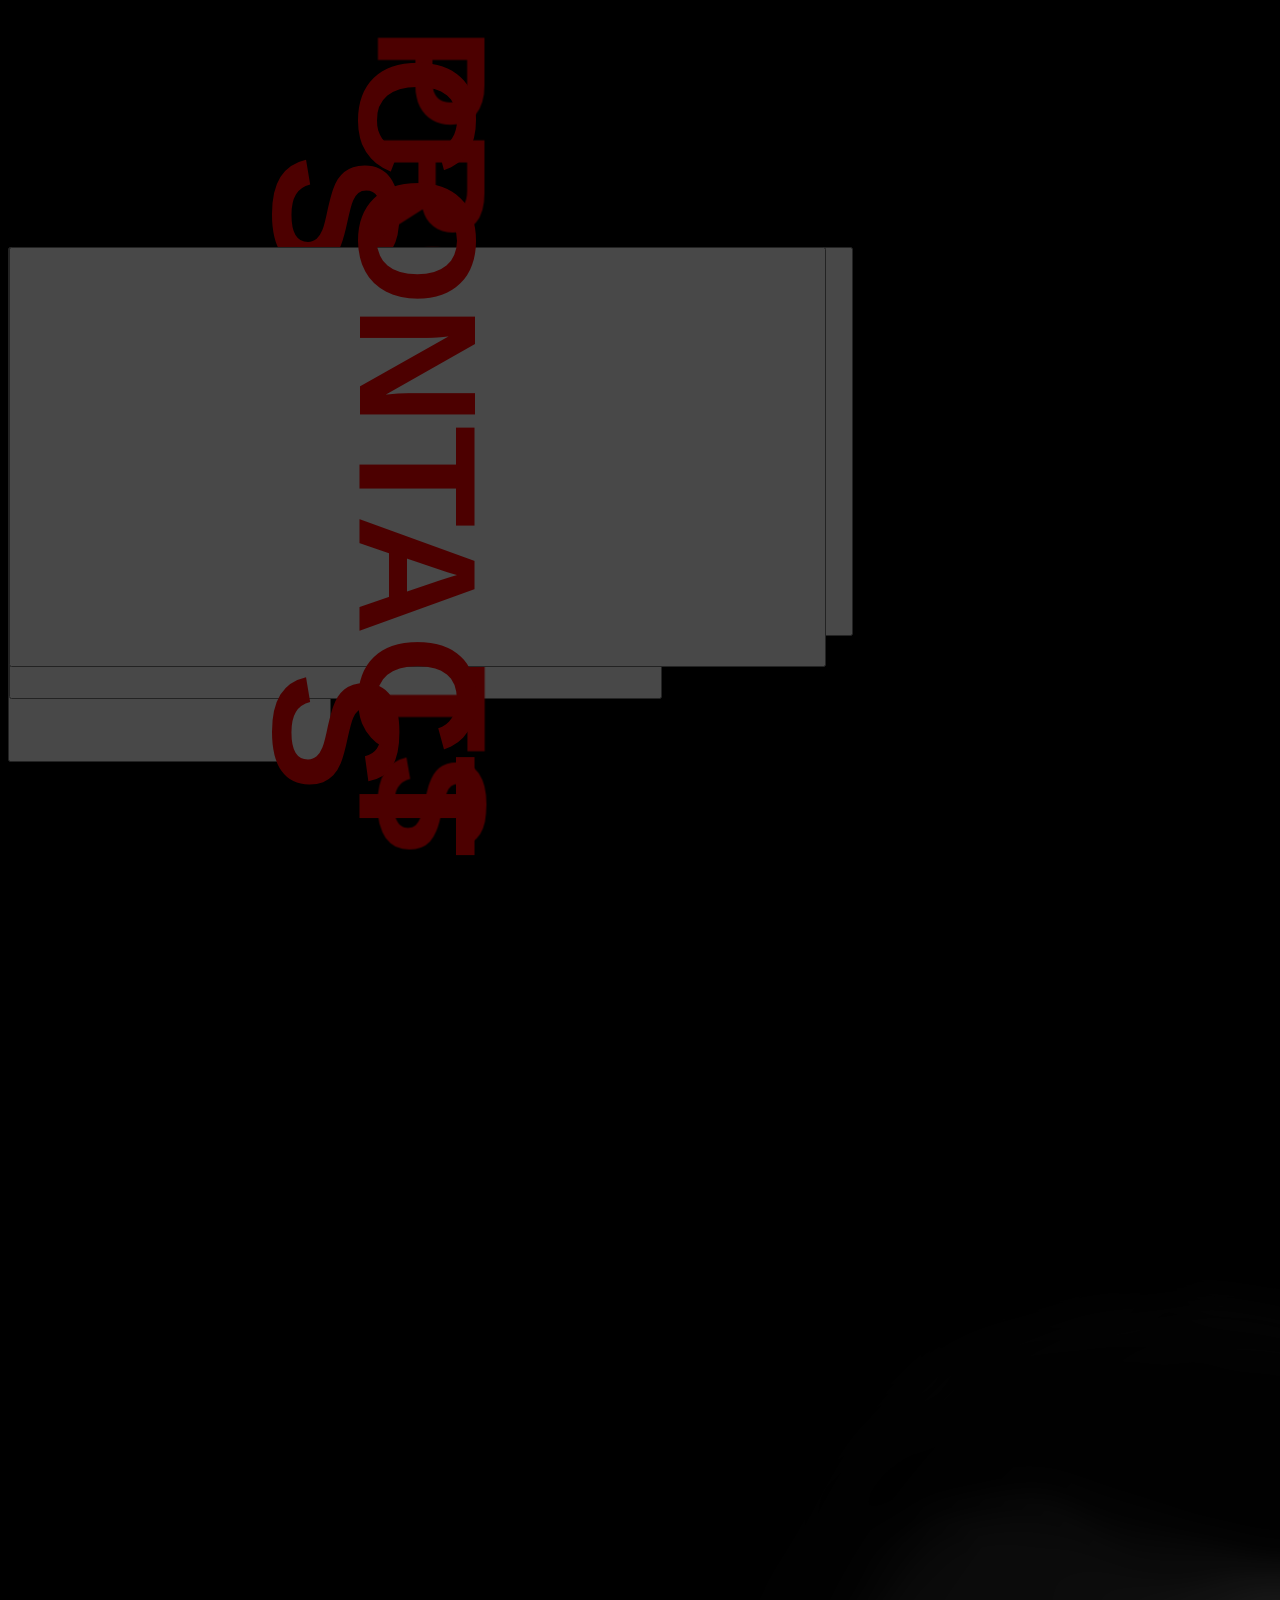
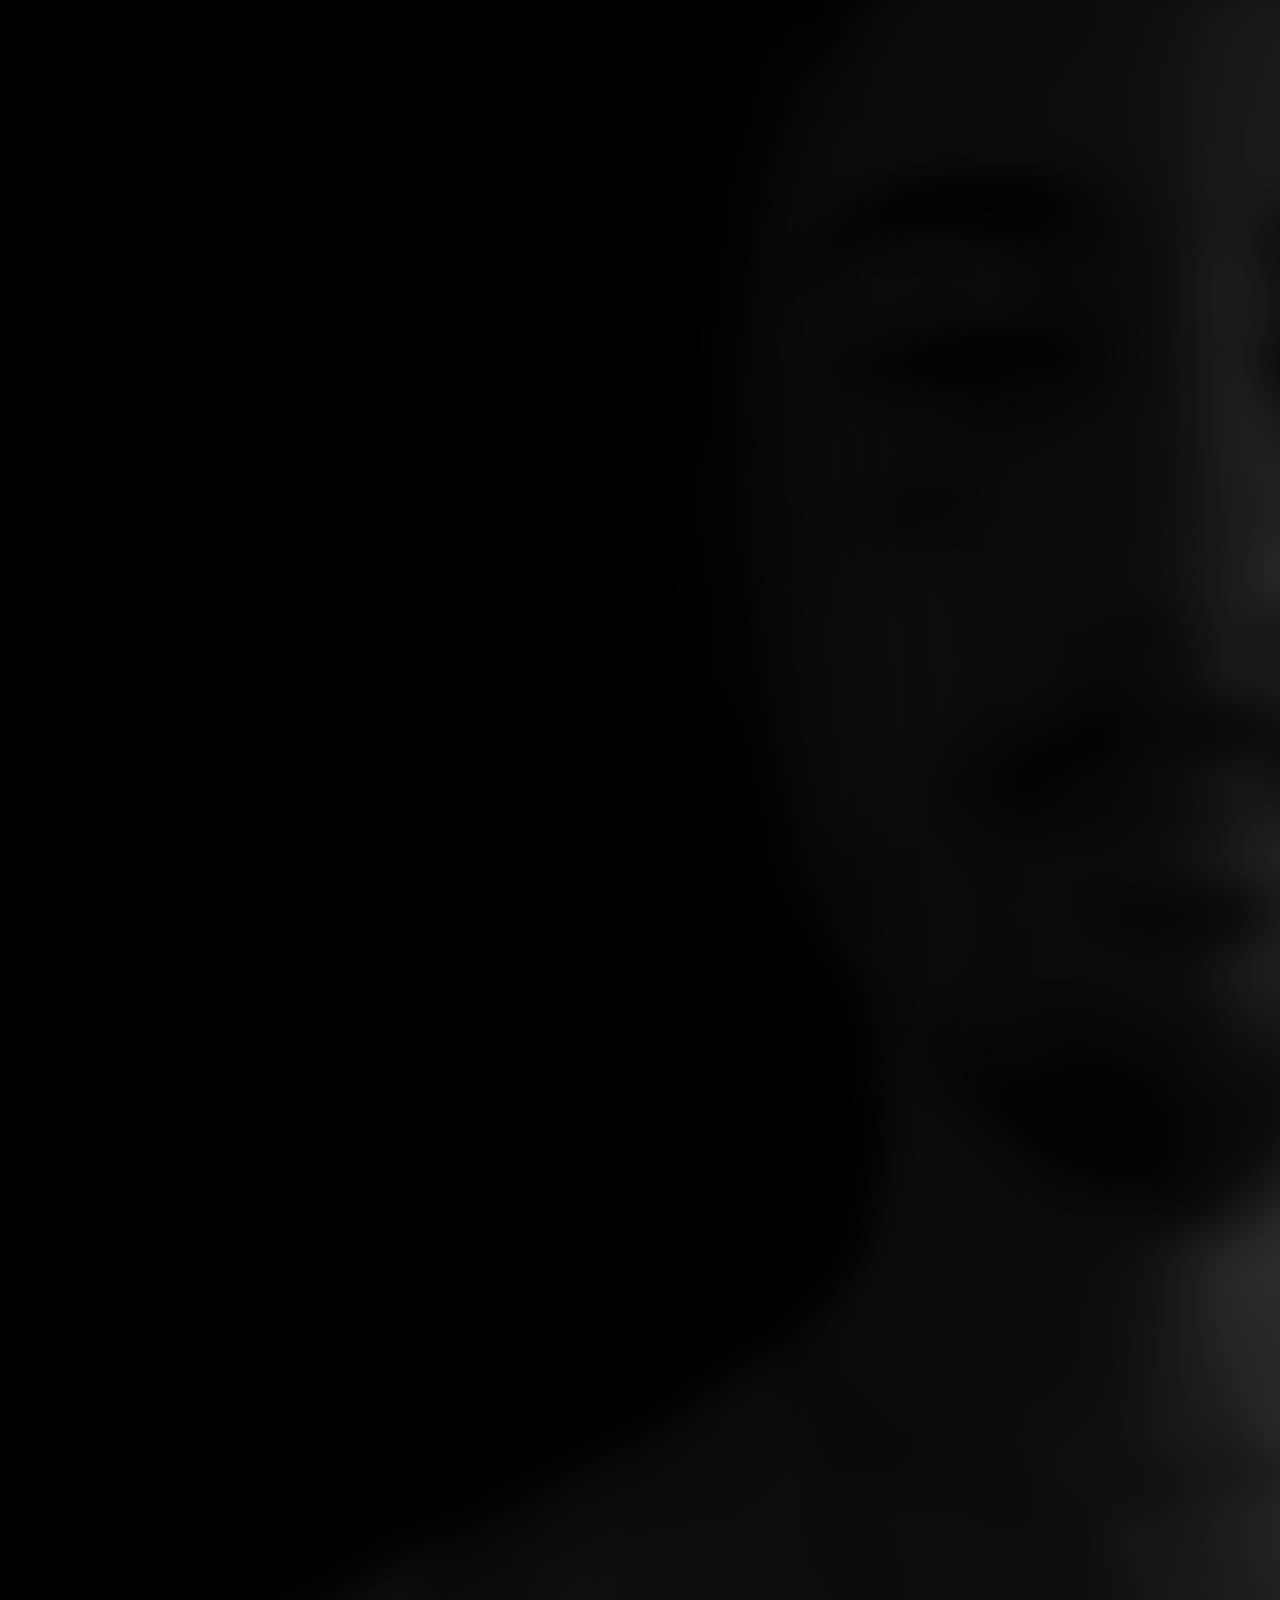
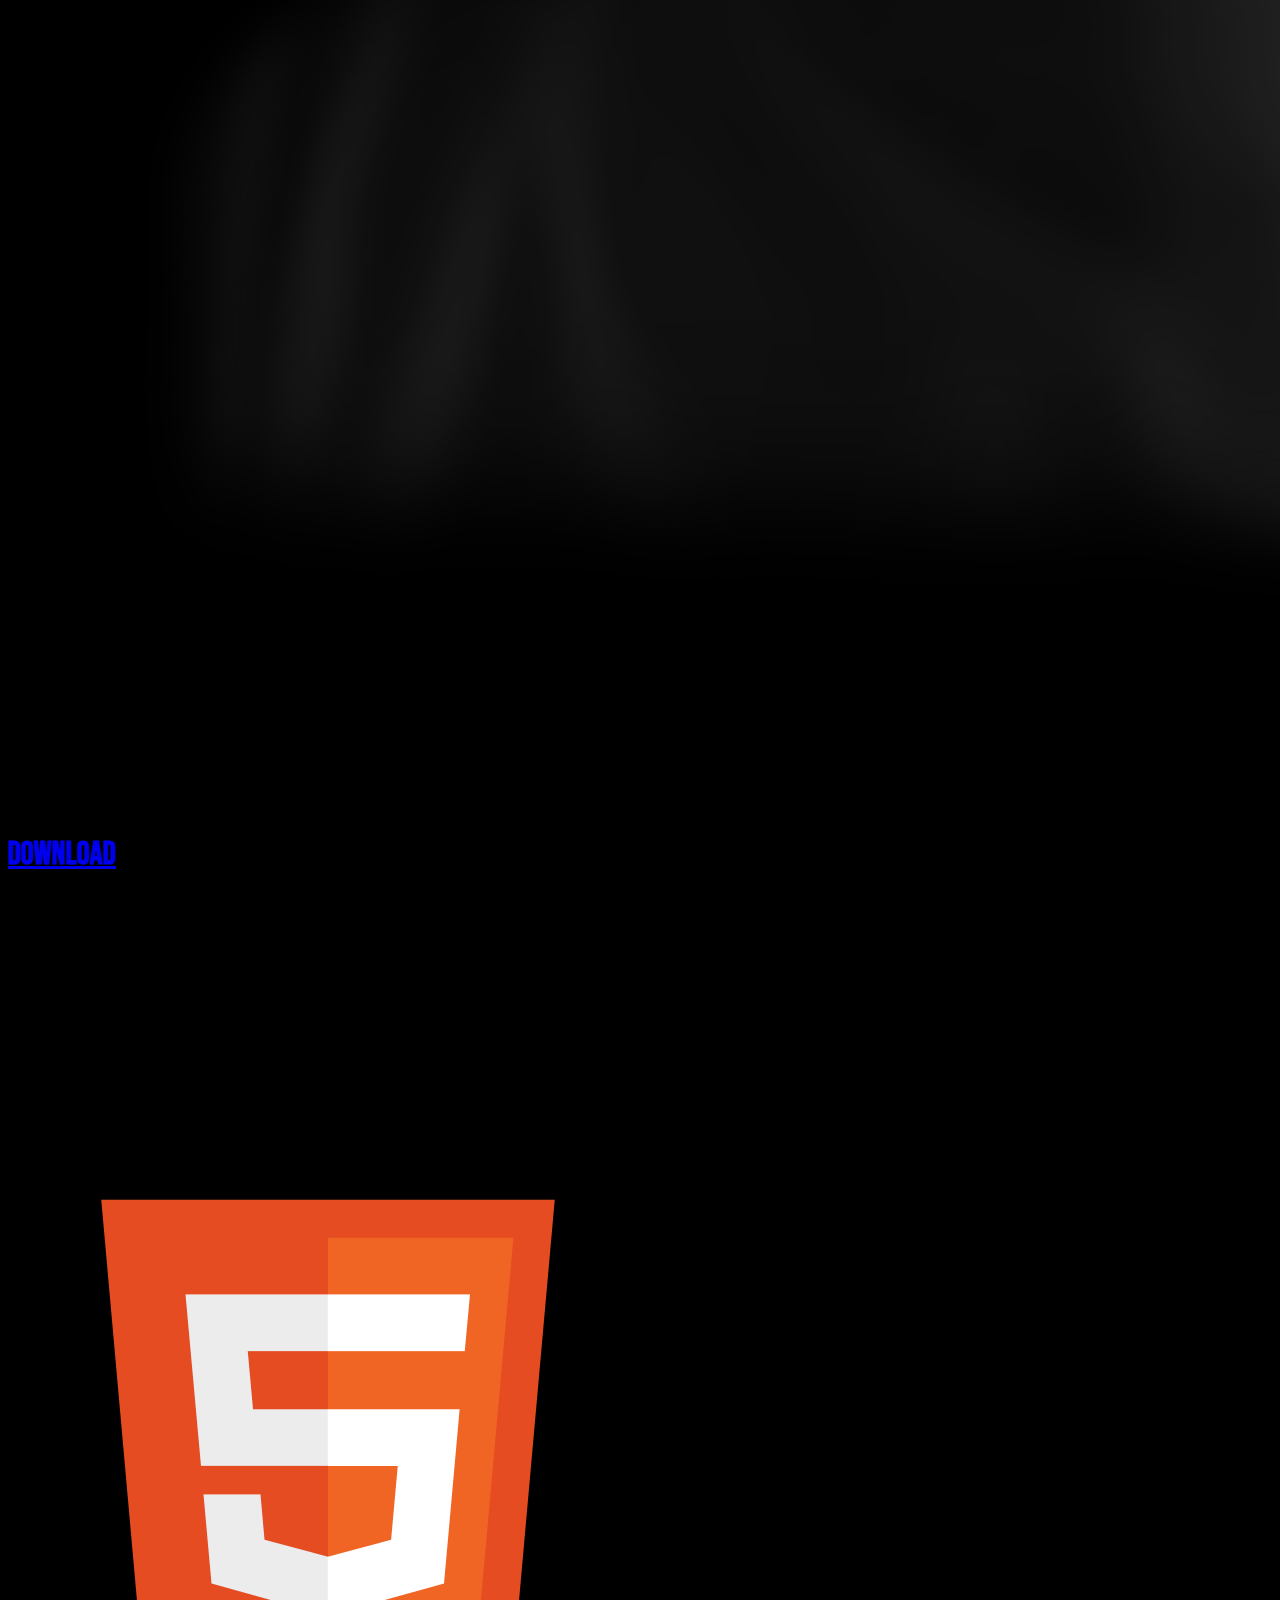
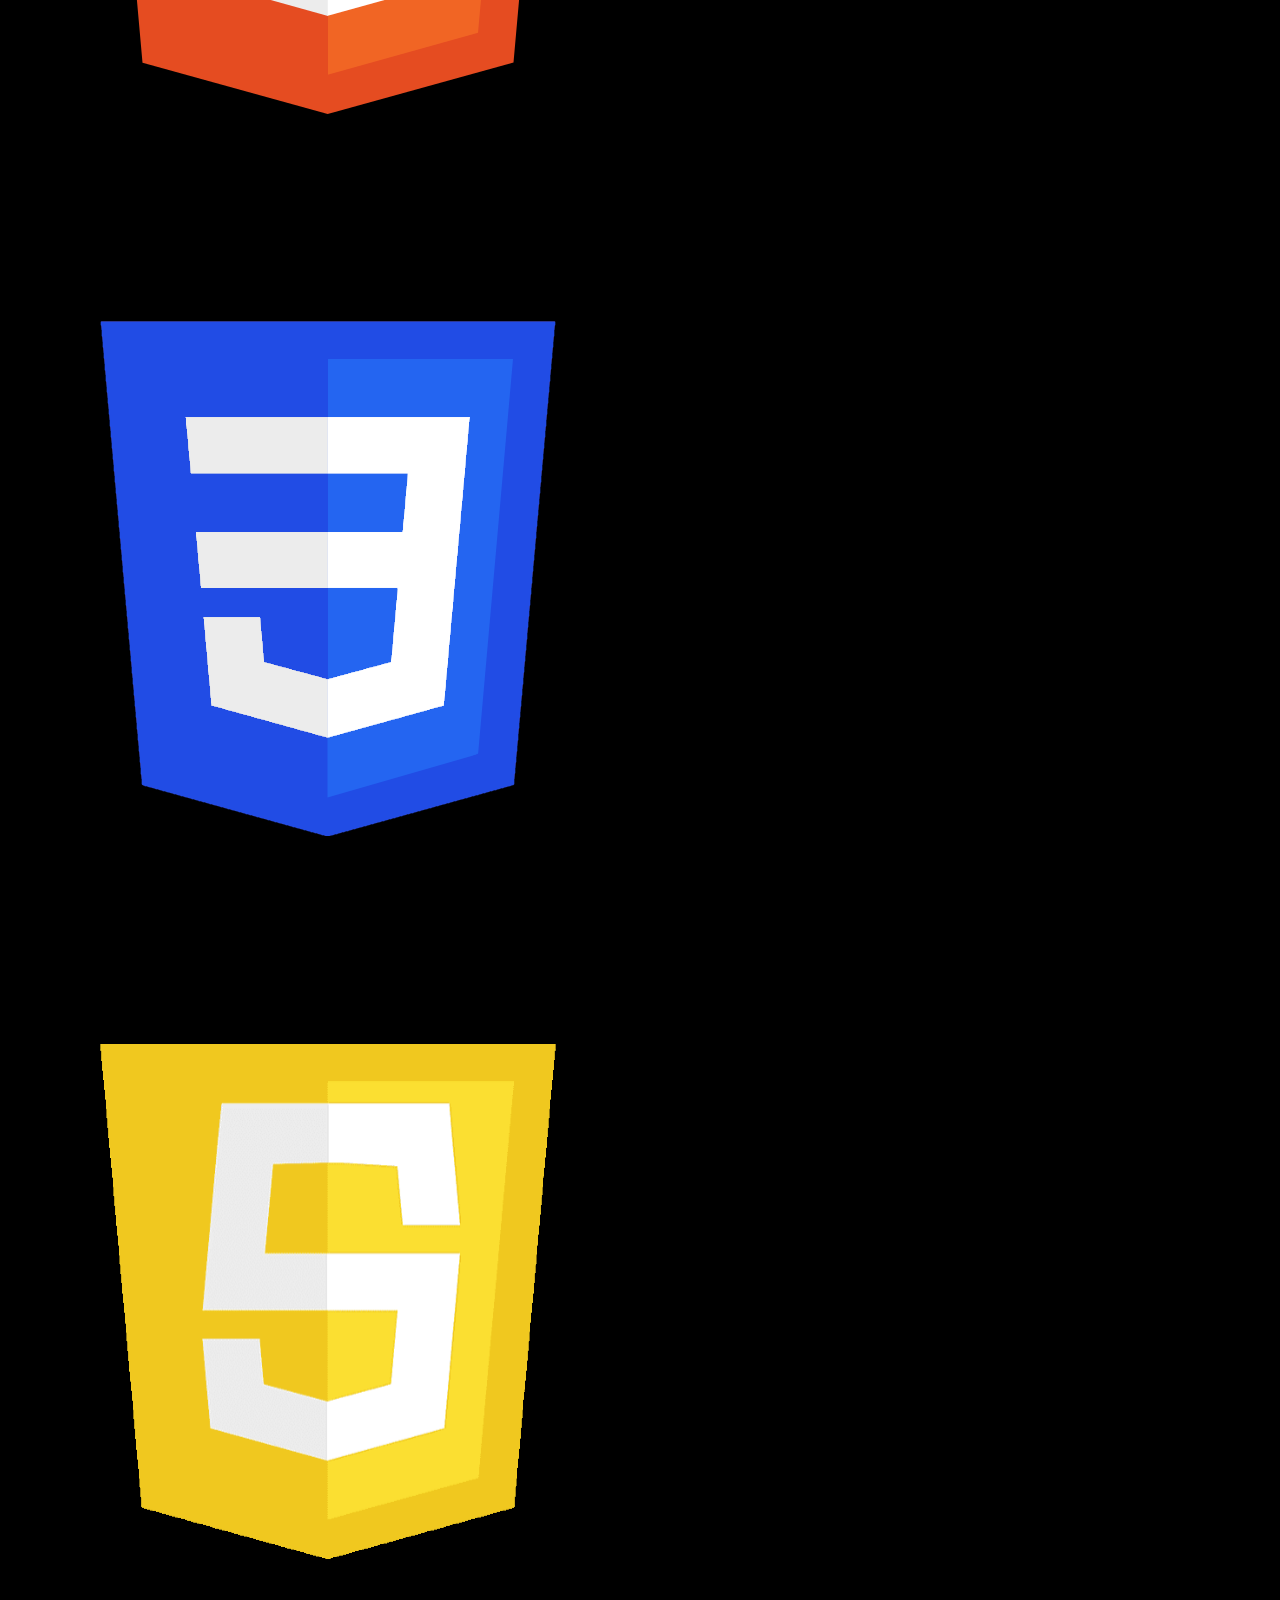
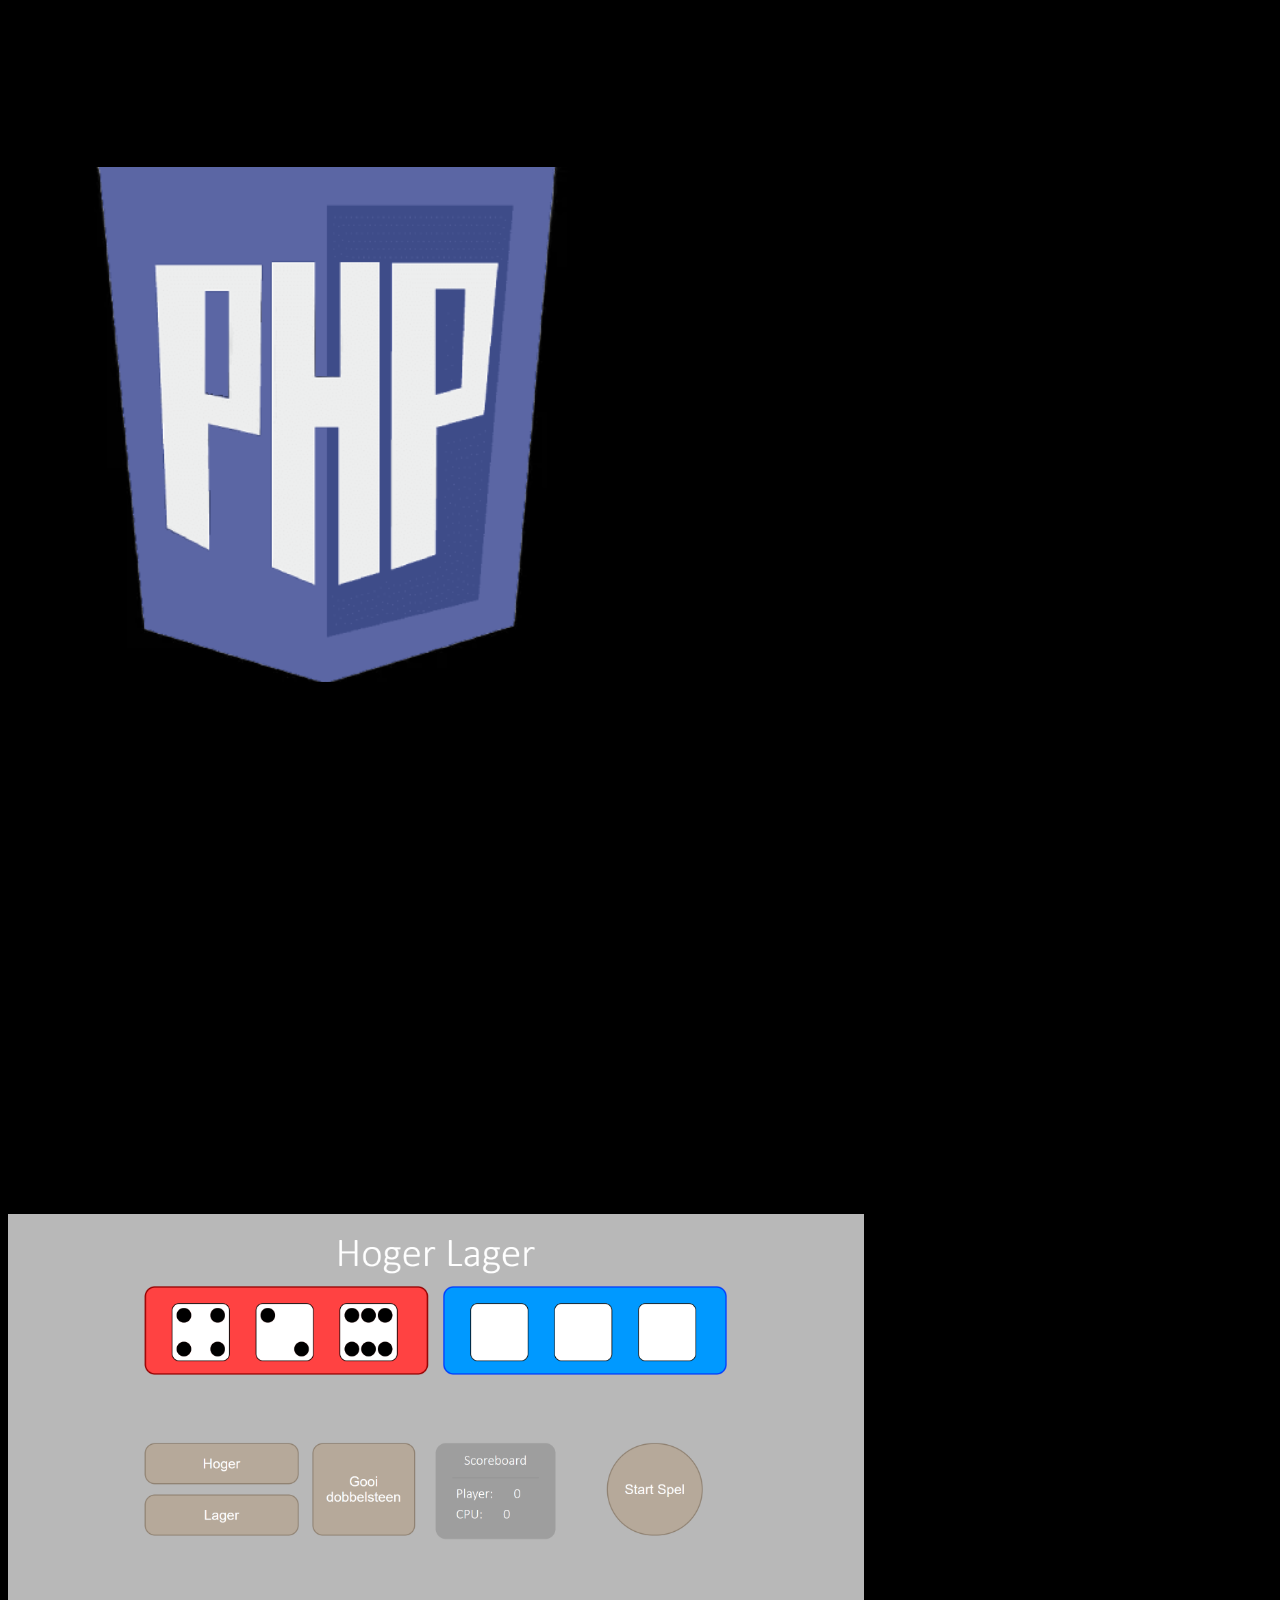
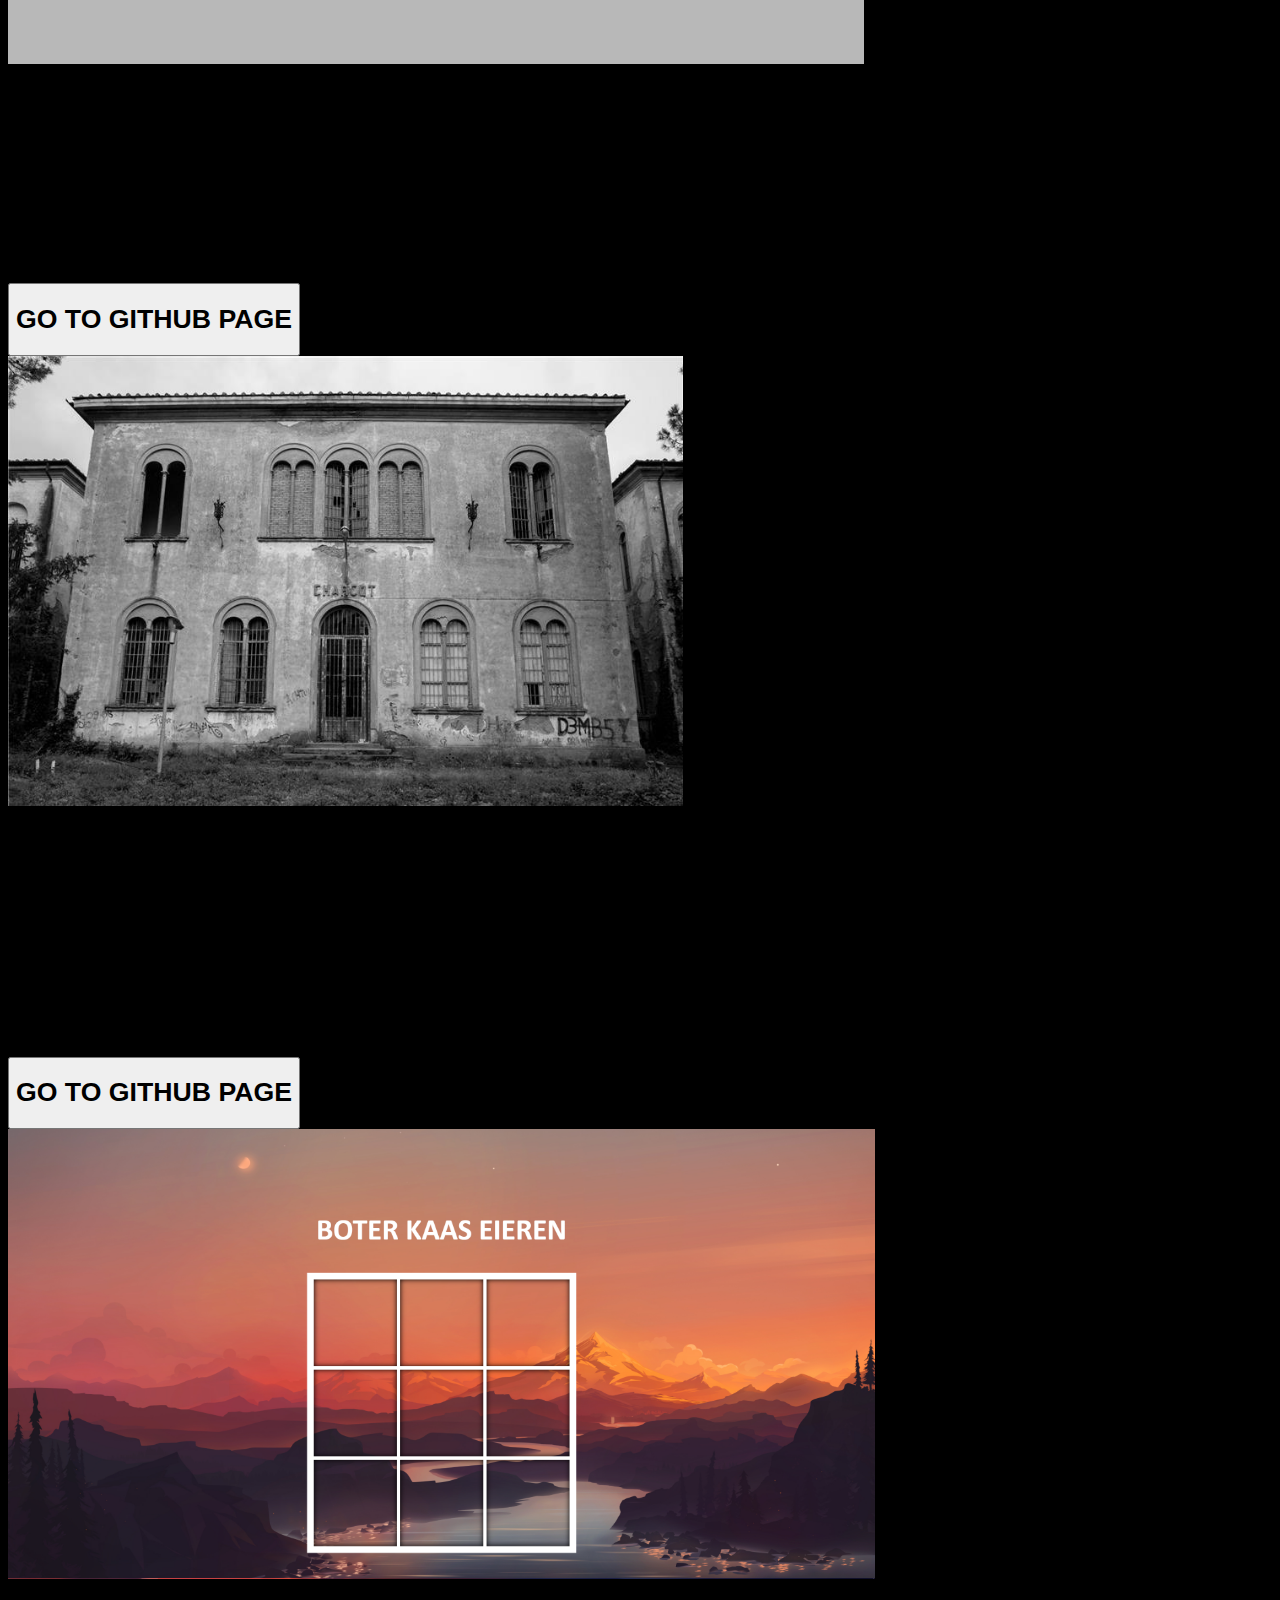
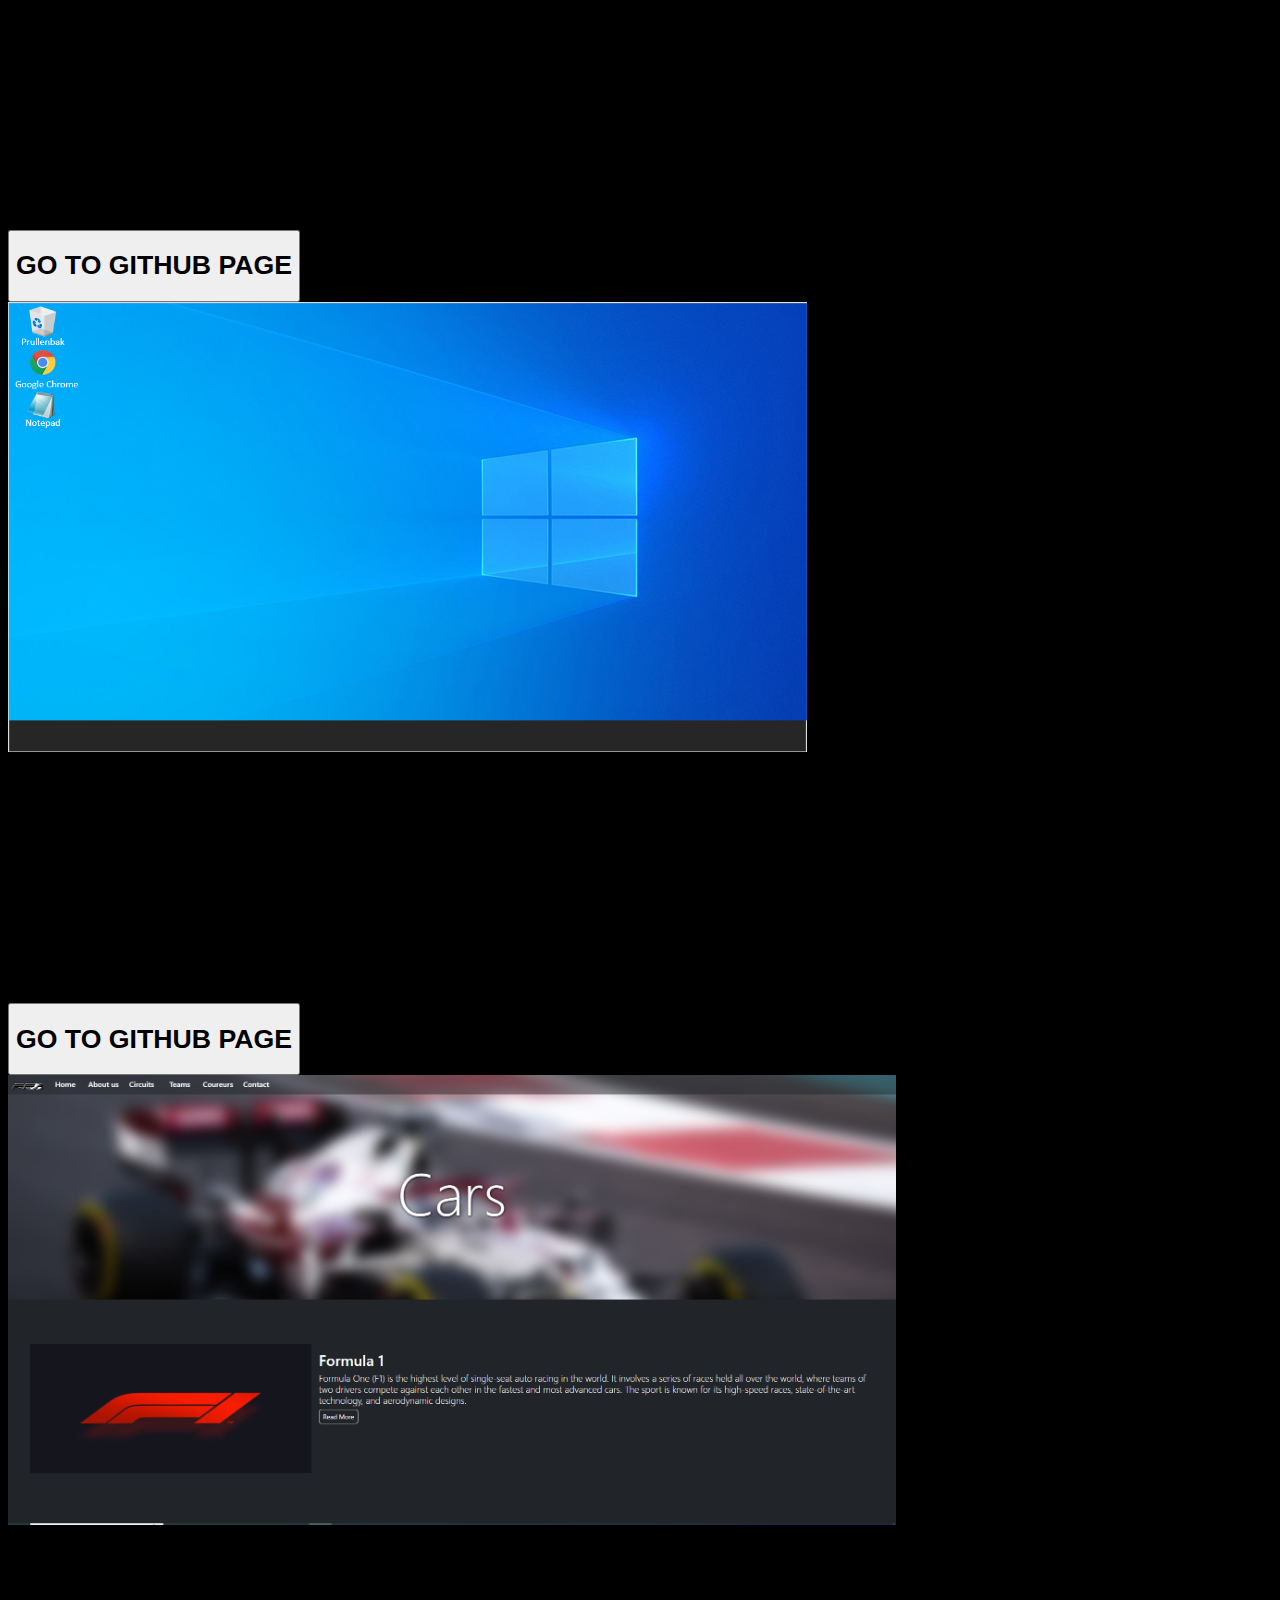
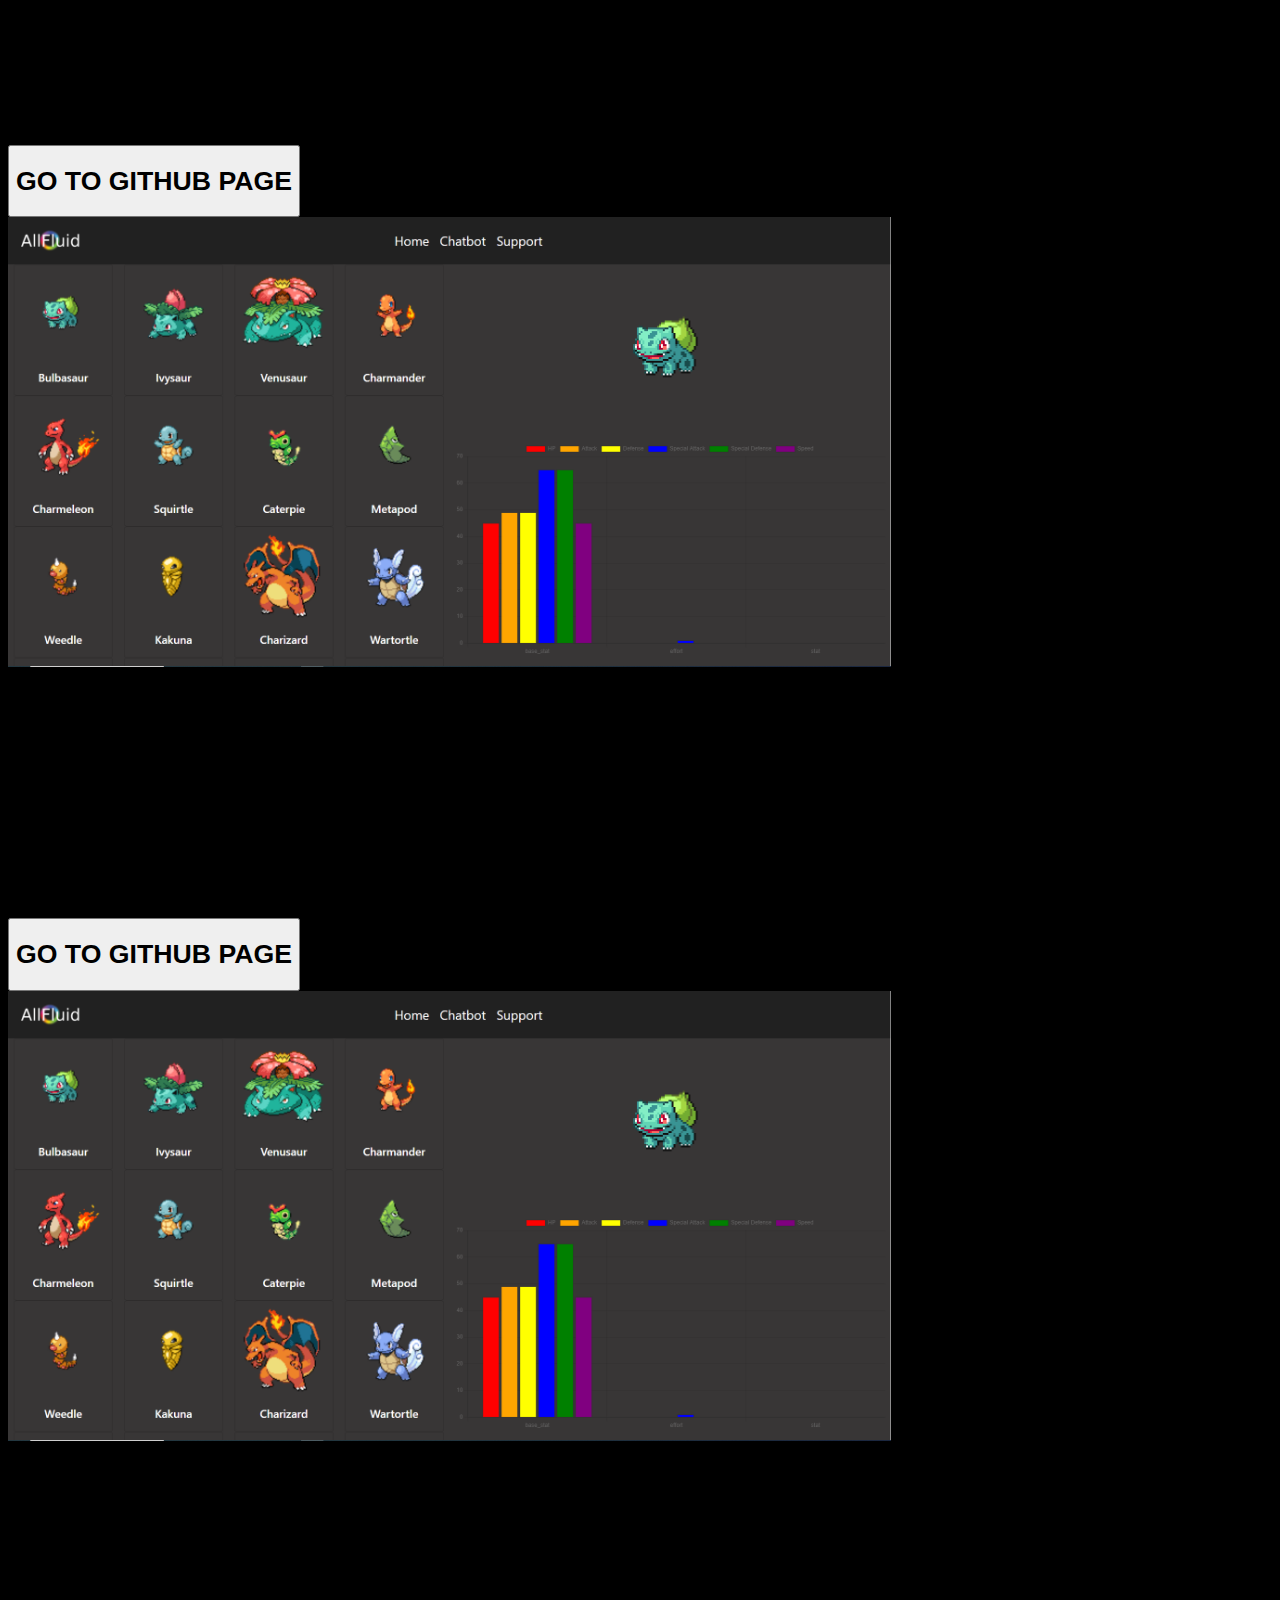
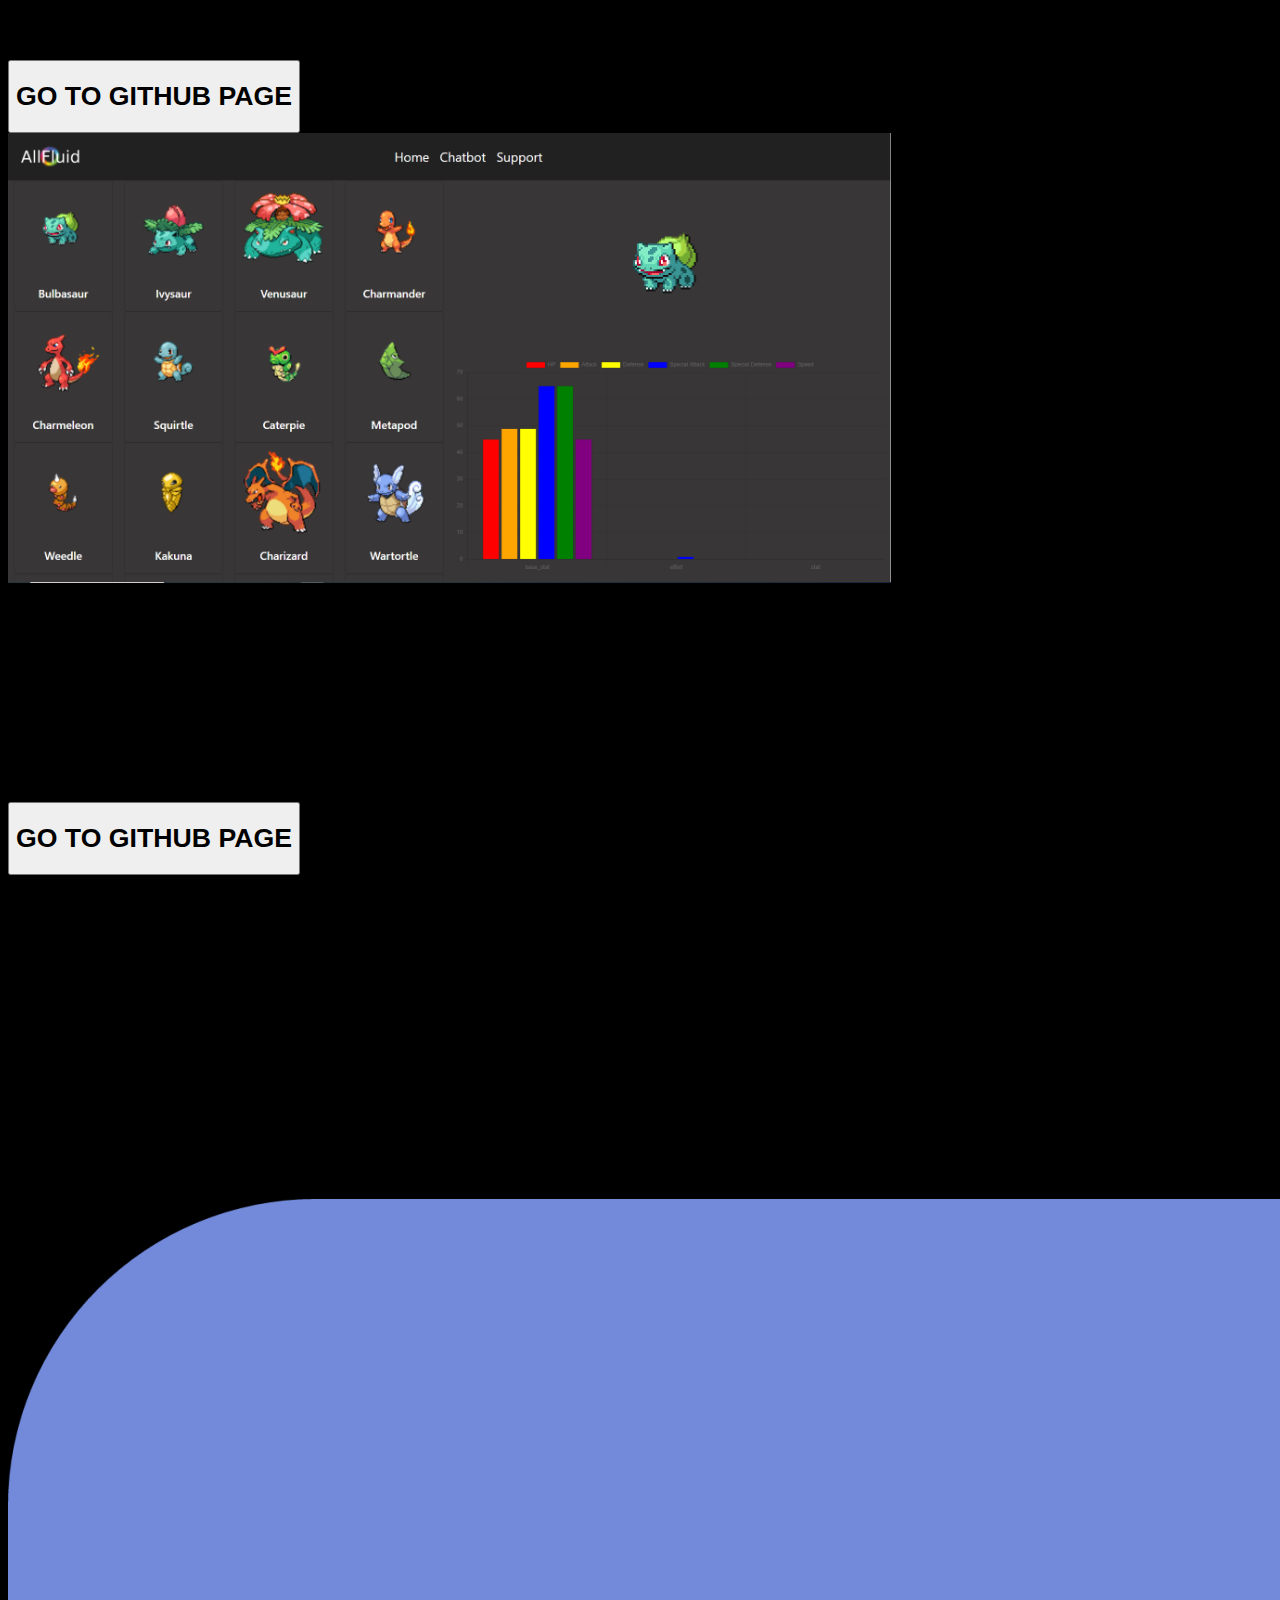
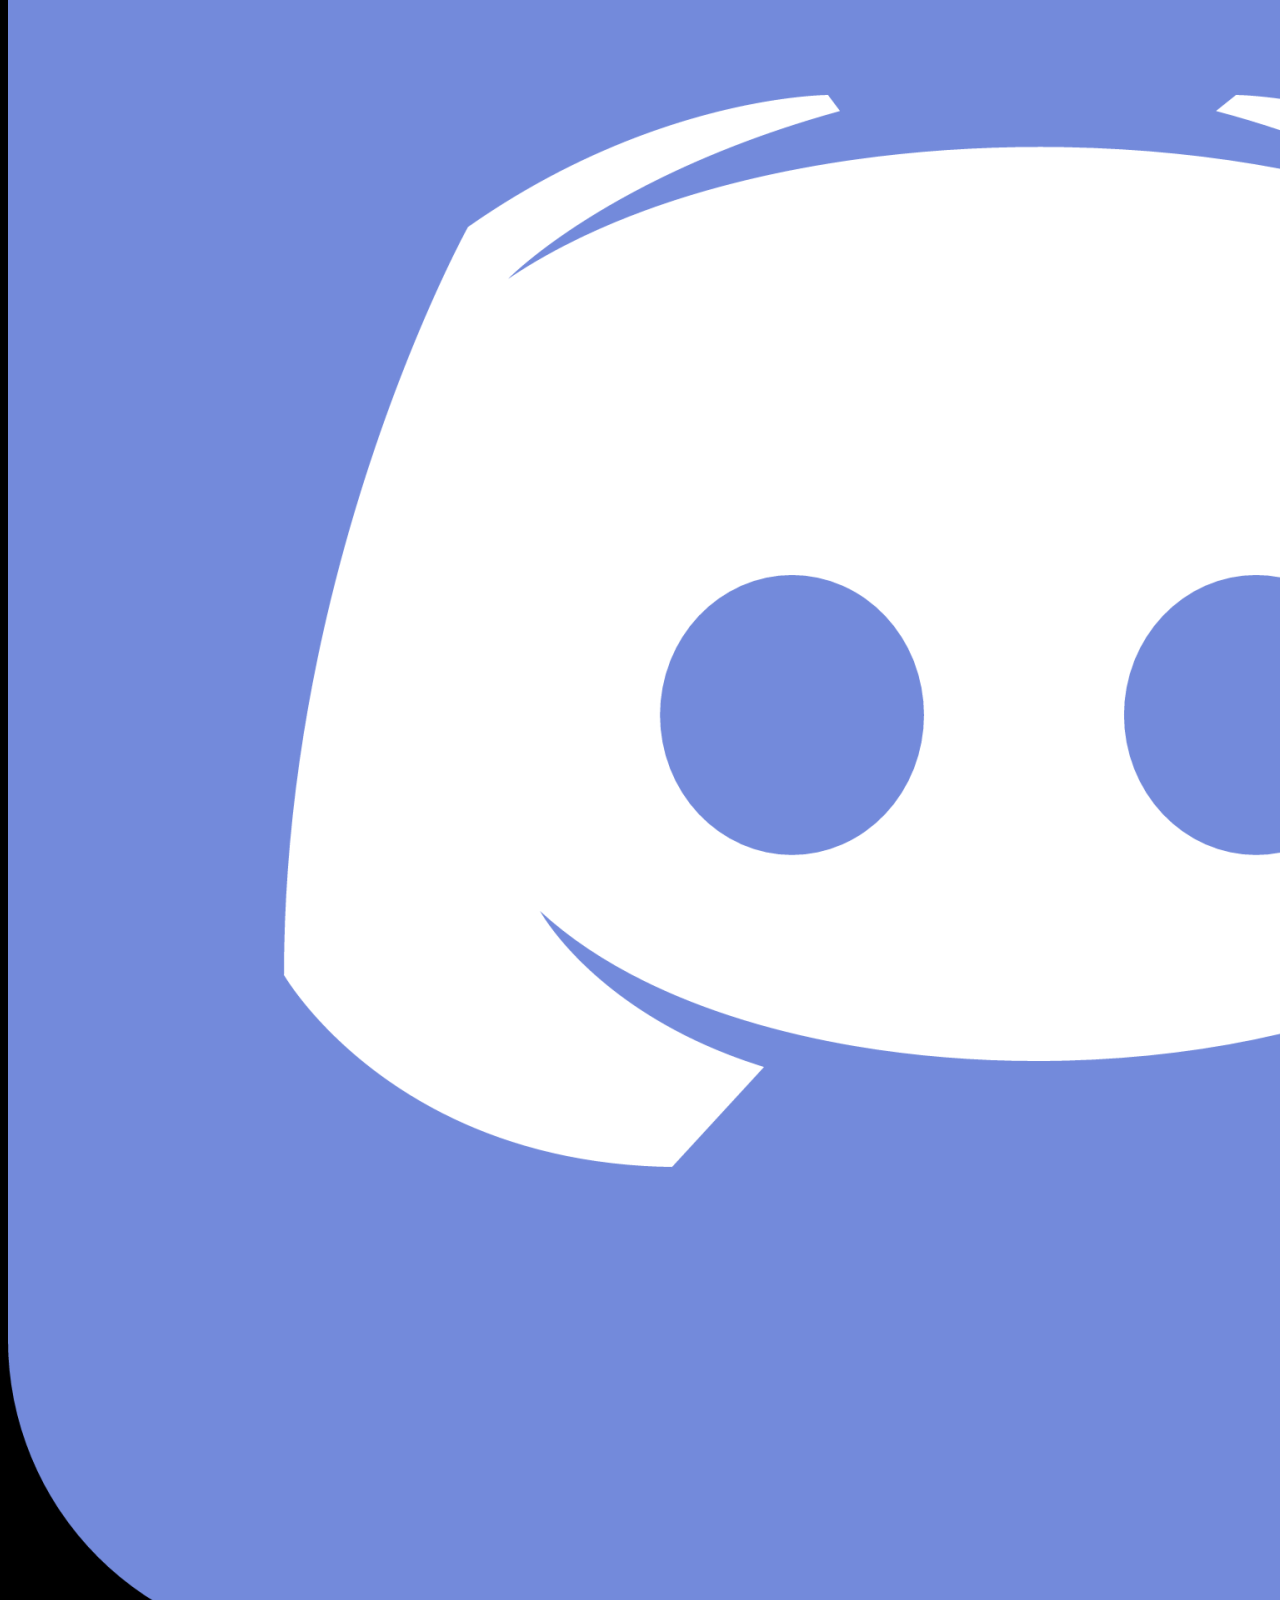
==== commit 4a67510d: "Changes" ====
--- a/main.html
+++ b/main.html
@@ -52,8 +52,7 @@
 
     <section class="me-section d-flex justify-content-center">
 
-        <div class="row">
-            <div class="col-md"></div>
+        <div class="row justify-content-center">
             <div class="col-md-4">
                 <h1 class="about-text text-white">
                     Hi. My name is Akin Gultekin and I am 18. I am a lazy guy who likes computers.
@@ -62,7 +61,6 @@
             <div class="col-md-4">
                 <img class="img-fluid" src="/img/me.png">
             </div>
-            <div class="col-md"></div>
         </div>
 
     </section>
@@ -71,15 +69,16 @@
 
     <section class="cv-section d-flex justify-content-center">
 
-        <div class="row">
-            <div class="col-md"></div>
-            <div class="col-md-4">
+        <div class="row justify-content-center">
+            <div class="col-md-9">
                 <h1 class="cv-text text-white">
                     MY CV
                 </h1>
             </div>
-            <div class="col-md-4">
-                <button>DOWNLOAD</button>
+            <div class="col-md-5">
+                <a href="cv.png" download>
+                    <h1>DOWNLOAD</h1>
+                </a>
             </div>
         </div>
 
@@ -100,9 +99,8 @@
                     <div class="card-body text-white text-center">
                         <h1 class="html-text">HTML</h1>
                         <div class="progress" style="height: 5vh">
-                            <div class="progress-bar bg-danger" role="progressbar" style="width: 100%;"
+                            <div class="progress-bar progress-bar-striped progress-bar-animated bg-danger" role="progressbar" style="width: 90%;"
                                 aria-valuenow="90" aria-valuemin="0" aria-valuemax="100">
-                                <h1 class="m-1">I KNOW THIS</h1>
                             </div>
                         </div>
                     </div>
@@ -114,9 +112,8 @@
                     <div class="card-body text-white text-center">
                         <h1 class="css-text">CSS</h1>
                         <div class="progress" style="height: 5vh">
-                            <div class="progress-bar bg-primary" role="progressbar" style="width: 90%;"
+                            <div class="progress-bar progress-bar-striped progress-bar-animated bg-primary" role="progressbar" style="width: 90%;"
                                 aria-valuenow="90" aria-valuemin="0" aria-valuemax="100">
-                                <h1 class="m-1">A LOT OF KNOWLEDGE</h1>
                             </div>
                         </div>
                     </div>
@@ -128,9 +125,21 @@
                     <div class="card-body text-white text-center">
                         <h1 class="js-text">JS</h1>
                         <div class="progress" style="height: 5vh">
-                            <div class="progress-bar bg-warning" role="progressbar" style="width: 50%;"
+                            <div class="progress-bar progress-bar-striped progress-bar-animated bg-warning" role="progressbar" style="width: 50%;"
                                 aria-valuenow="50" aria-valuemin="0" aria-valuemax="100">
-                                <h1 class="m-1">I'M AVERAGE AT IT</h1>
+                            </div>
+                        </div>
+                    </div>
+                </div>
+            </div>
+            <div class="col-md">
+                <div class="card bg-transparent">
+                    <img class="card-img-top img-fluid" src="/img/php.png">
+                    <div class="card-body text-white text-center">
+                        <h1 class="php-text">PHP</h1>
+                        <div class="progress" style="height: 5vh">
+                            <div class="progress-bar progress-bar-striped progress-bar-animated bg-secondary" role="progressbar" style="width: 70%;"
+                                aria-valuenow="50" aria-valuemin="0" aria-valuemax="100">
                             </div>
                         </div>
                     </div>
@@ -250,6 +259,38 @@
                   </div>
                 </div>
               </div>
+              <div class="col-md">
+                <div class="card bg-transparent">
+                  <img src="/img/projects/dashboard.png" class="card-img-top img-fluid rounded-0" style="height: 50vh;">
+                  <div class="card-body text-white text-center">
+                    <h1 class="project-title">ZUZU</h1>
+                    <p class="project-text">
+                        ONE OF MY WEBSITE WHERE YOU CAN ORDER SUSHI FROM. 
+                    </p>
+                    <a href="https://github.com/ROCMondriaanTIN/sd22-p5-projectzuzu-akgultekin.git">
+                        <button class="project-button">
+                            <h1>GO TO GITHUB PAGE</h1>
+                        </button>
+                    </a>
+                  </div>
+                </div>
+              </div>
+              <div class="col-md">
+                <div class="card bg-transparent">
+                  <img src="/img/projects/dashboard.png" class="card-img-top img-fluid rounded-0" style="height: 50vh;">
+                  <div class="card-body text-white text-center">
+                    <h1 class="project-title">SOPRANOS</h1>
+                    <p class="project-text">
+                        ONE OF MY WEBSITE WHERE YOU CAN ORDER PIZZA FROM. 
+                    </p>
+                    <a href="https://github.com/akgultekin/sd22-p07-php-symfony1-akgultekin.git">
+                        <button class="project-button">
+                            <h1>GO TO GITHUB PAGE</h1>
+                        </button>
+                    </a>
+                  </div>
+                </div>
+              </div>
           </div>
           
     </section>
@@ -268,7 +309,7 @@
                     <img class="card-img-top img-fluid text-center" src="/img/discord.png">
                     <div class="card-body text-white text-center">
                         <h1 class="discord-title">DISCORD</h1>
-                        <p class="discord-text">Azzet#9246</p>
+                        <p class="discord-text">azzetguy</p>
                     </div>
                 </div>
             </div>
--- a/css/style.css
+++ b/css/style.css
@@ -141,7 +141,7 @@
 }
 
 .cv-text {
-    font-size: 6vw;
+    font-size: 6.4vw;
 }
 
 /*-----------------------------------------------------------------*/
@@ -155,6 +155,10 @@
 }
 
 .js-text {
+    font-size: 5vw;
+}
+
+.php-text {
     font-size: 5vw;
 }
 
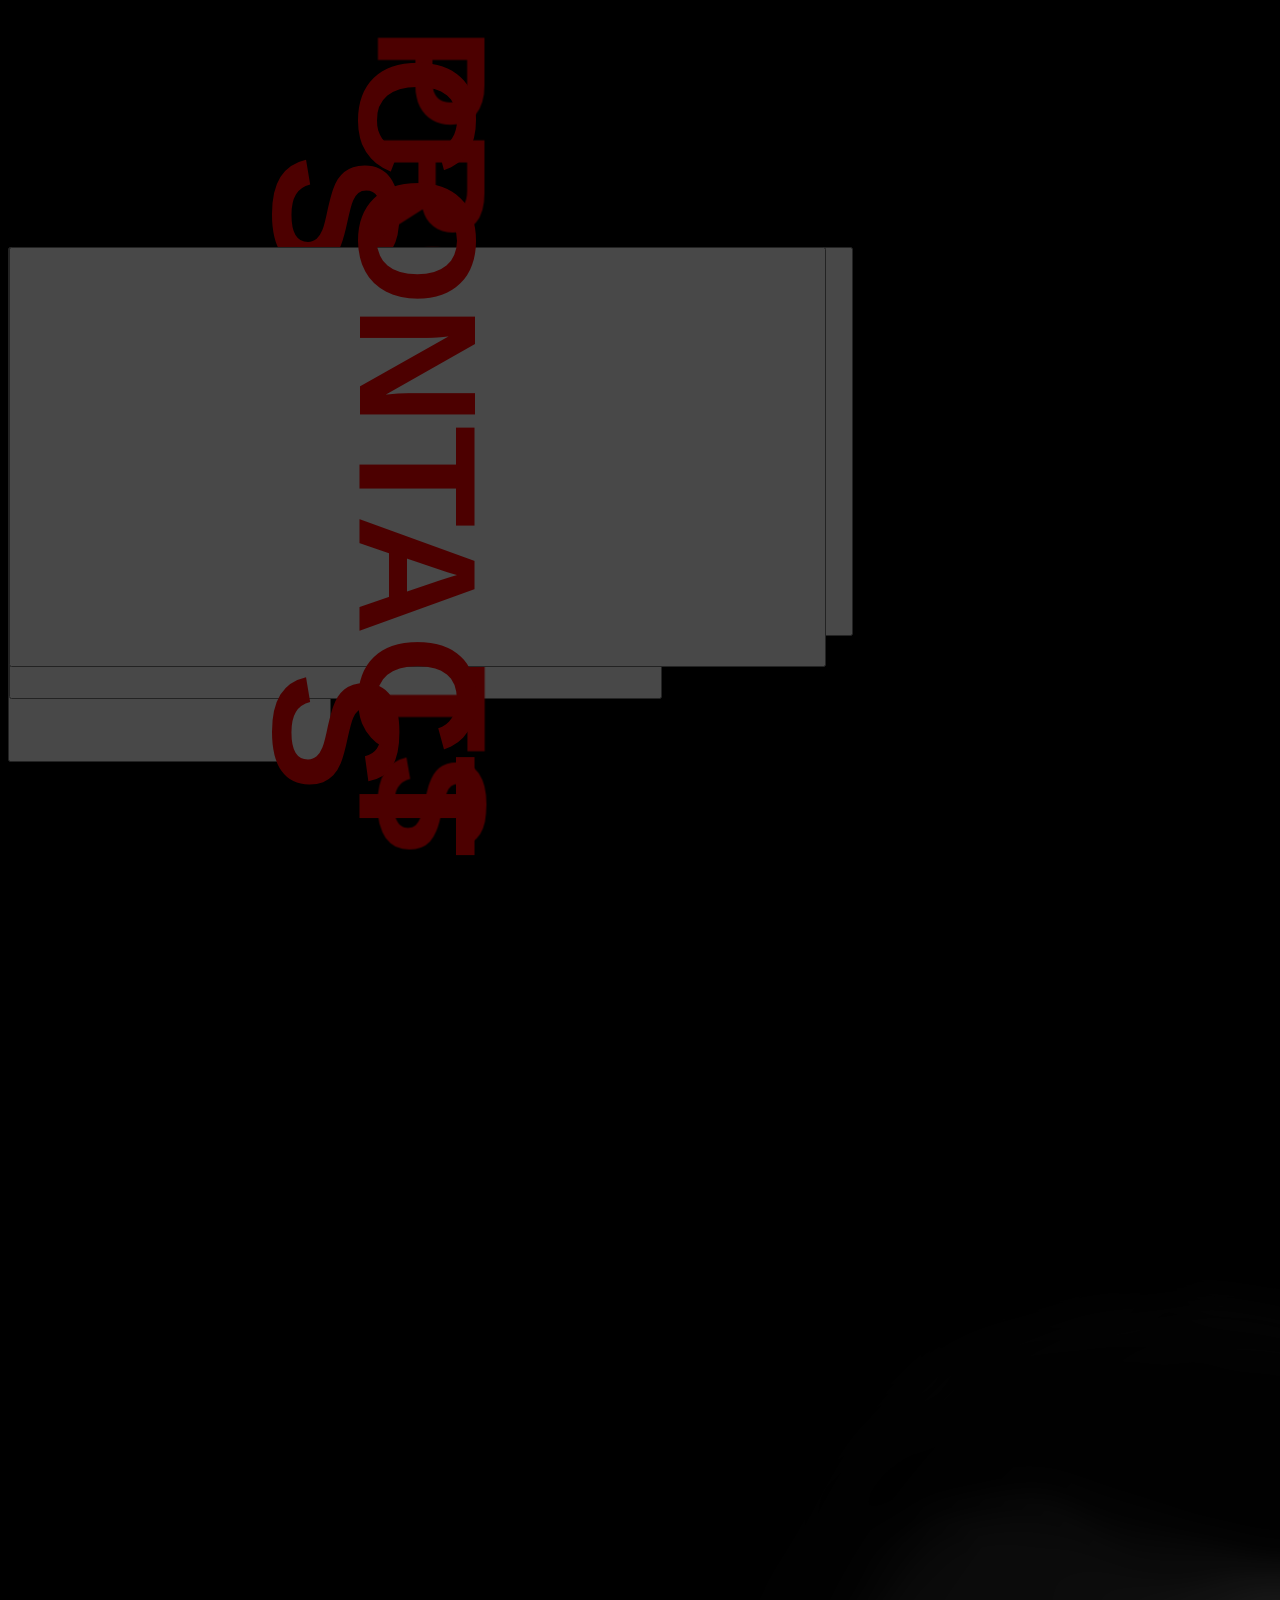
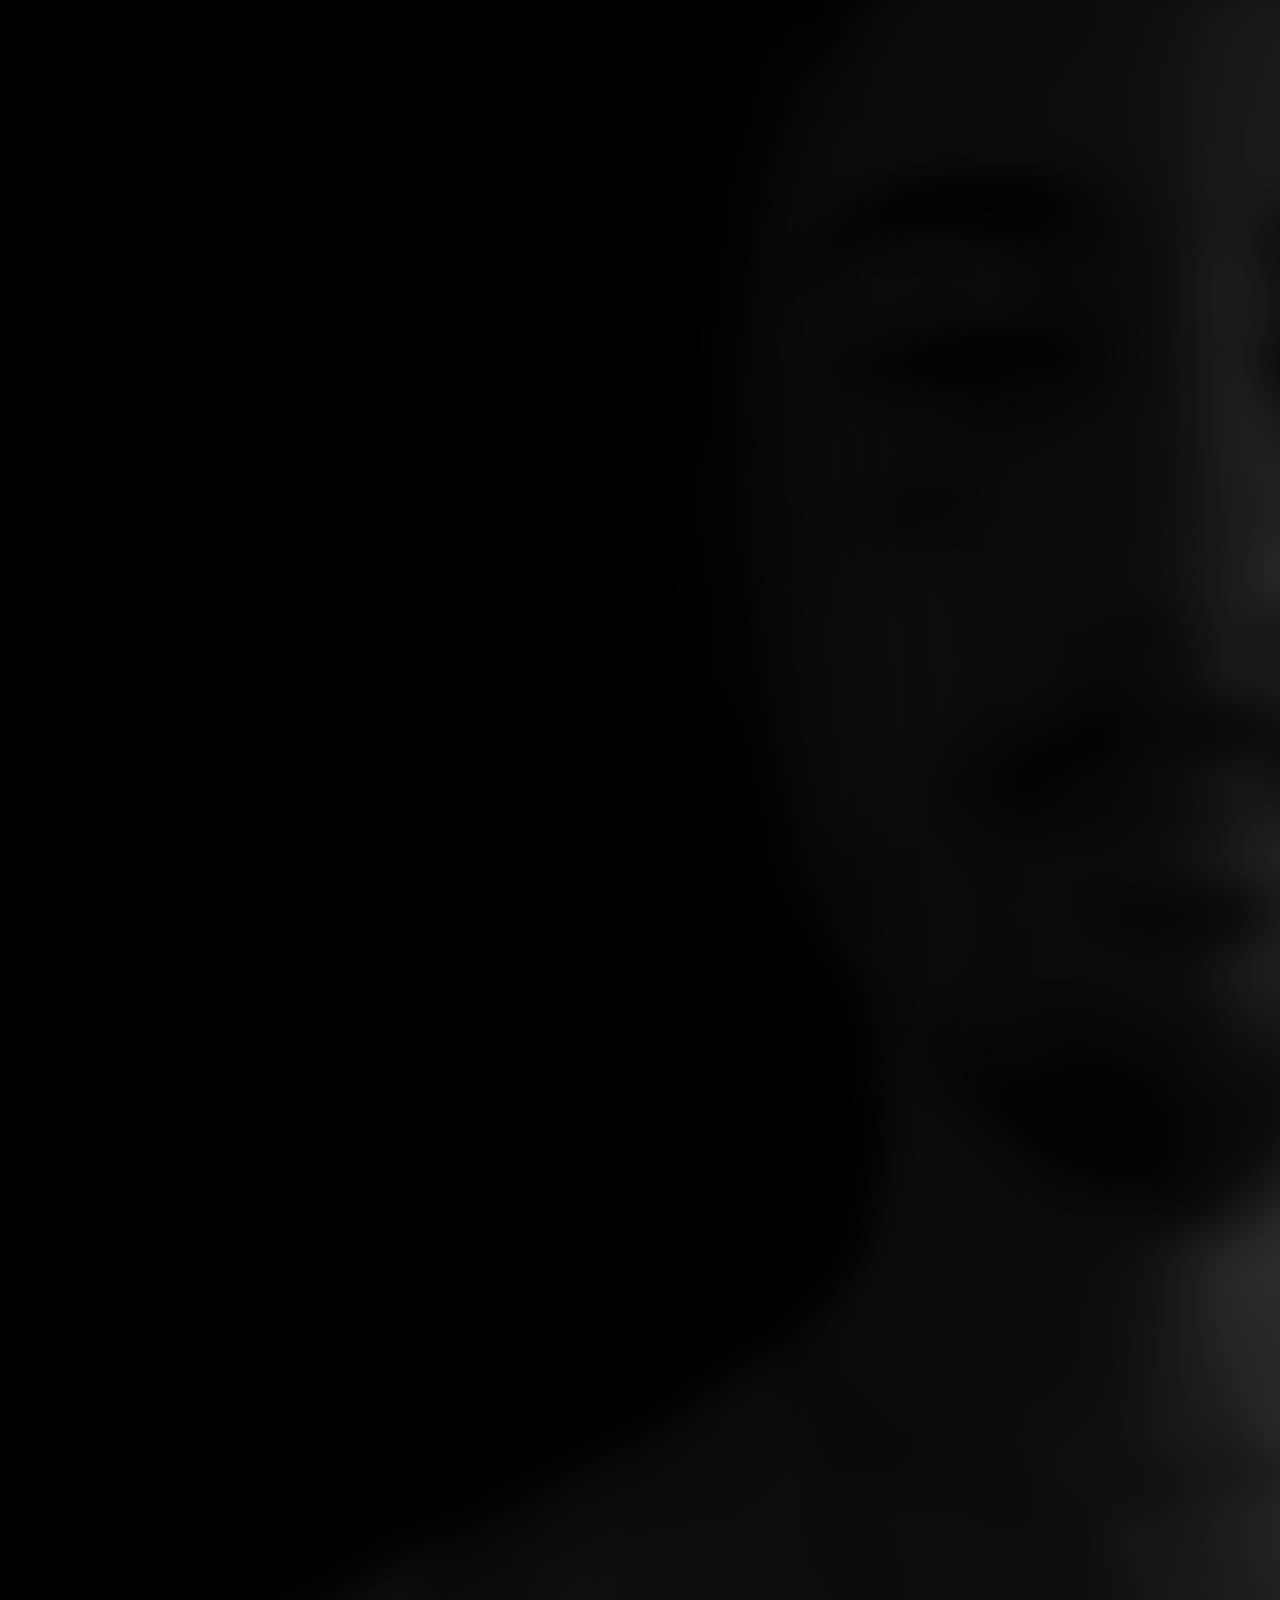
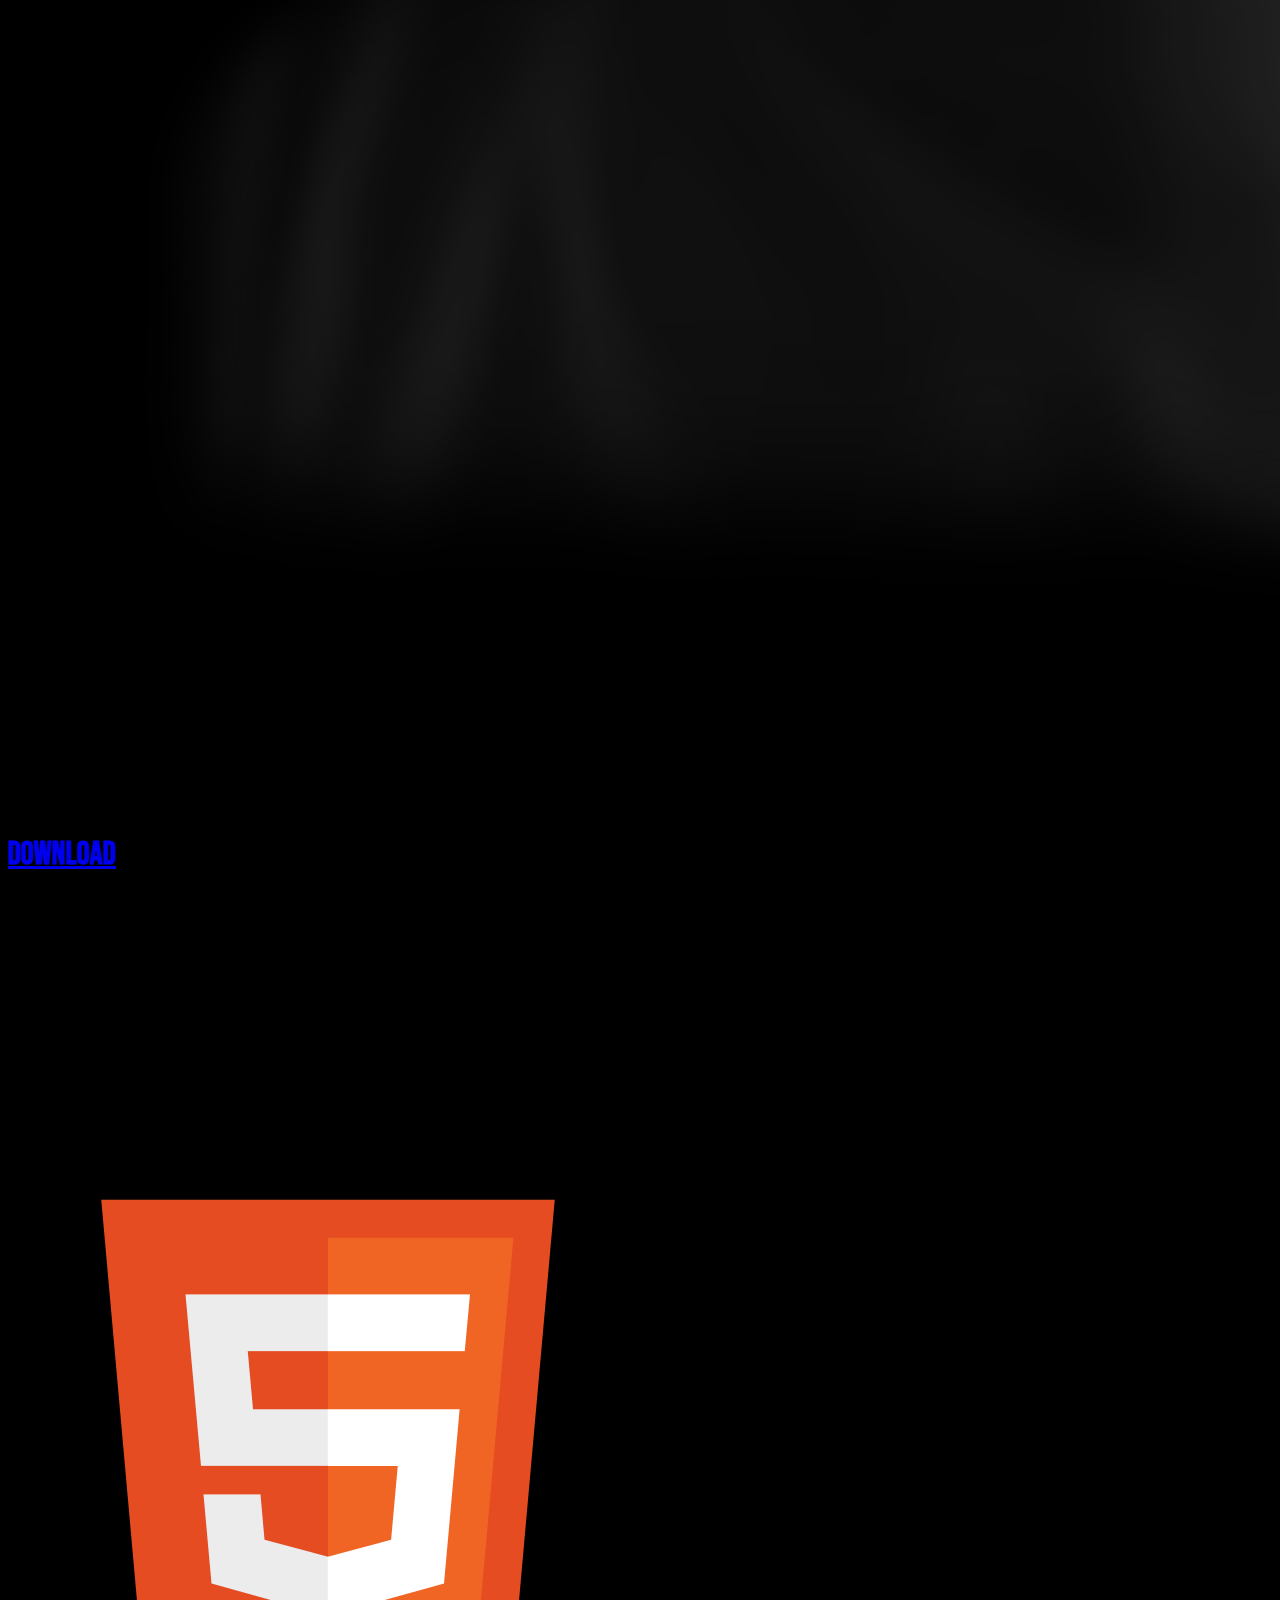
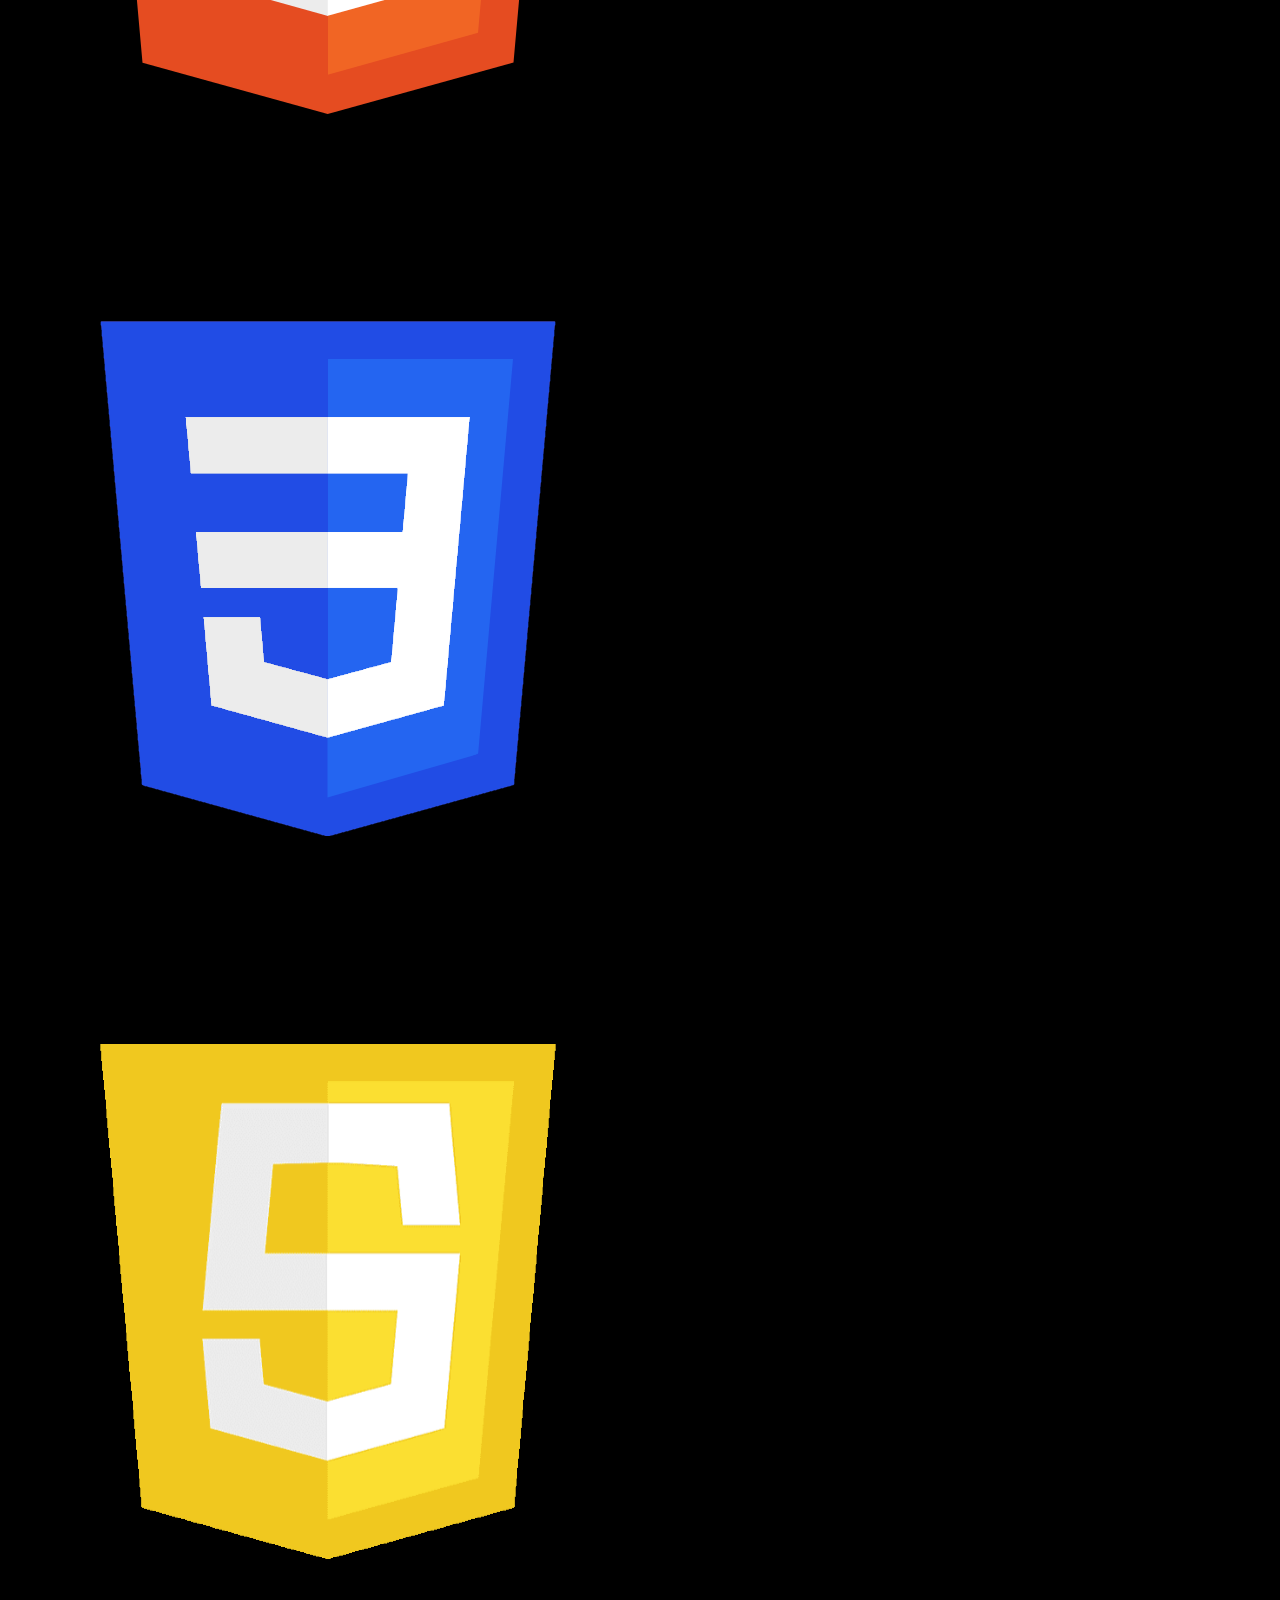
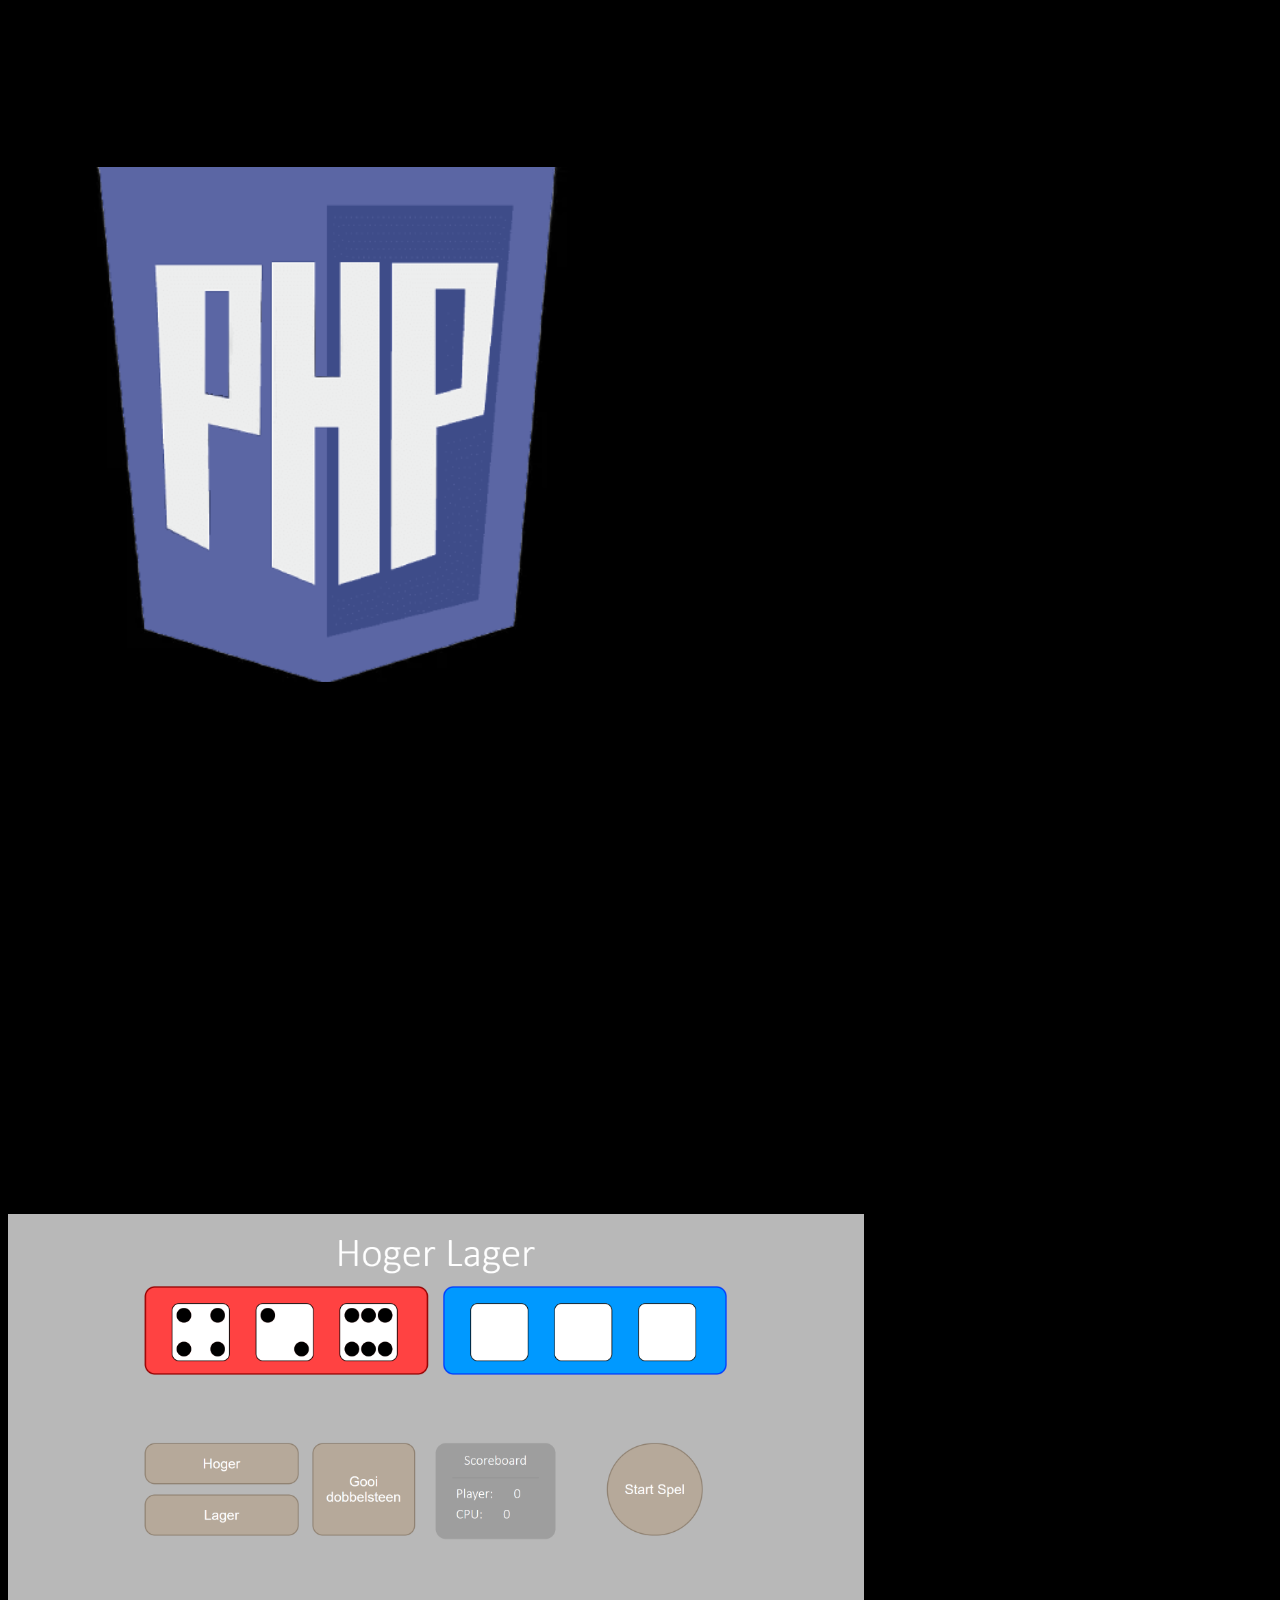
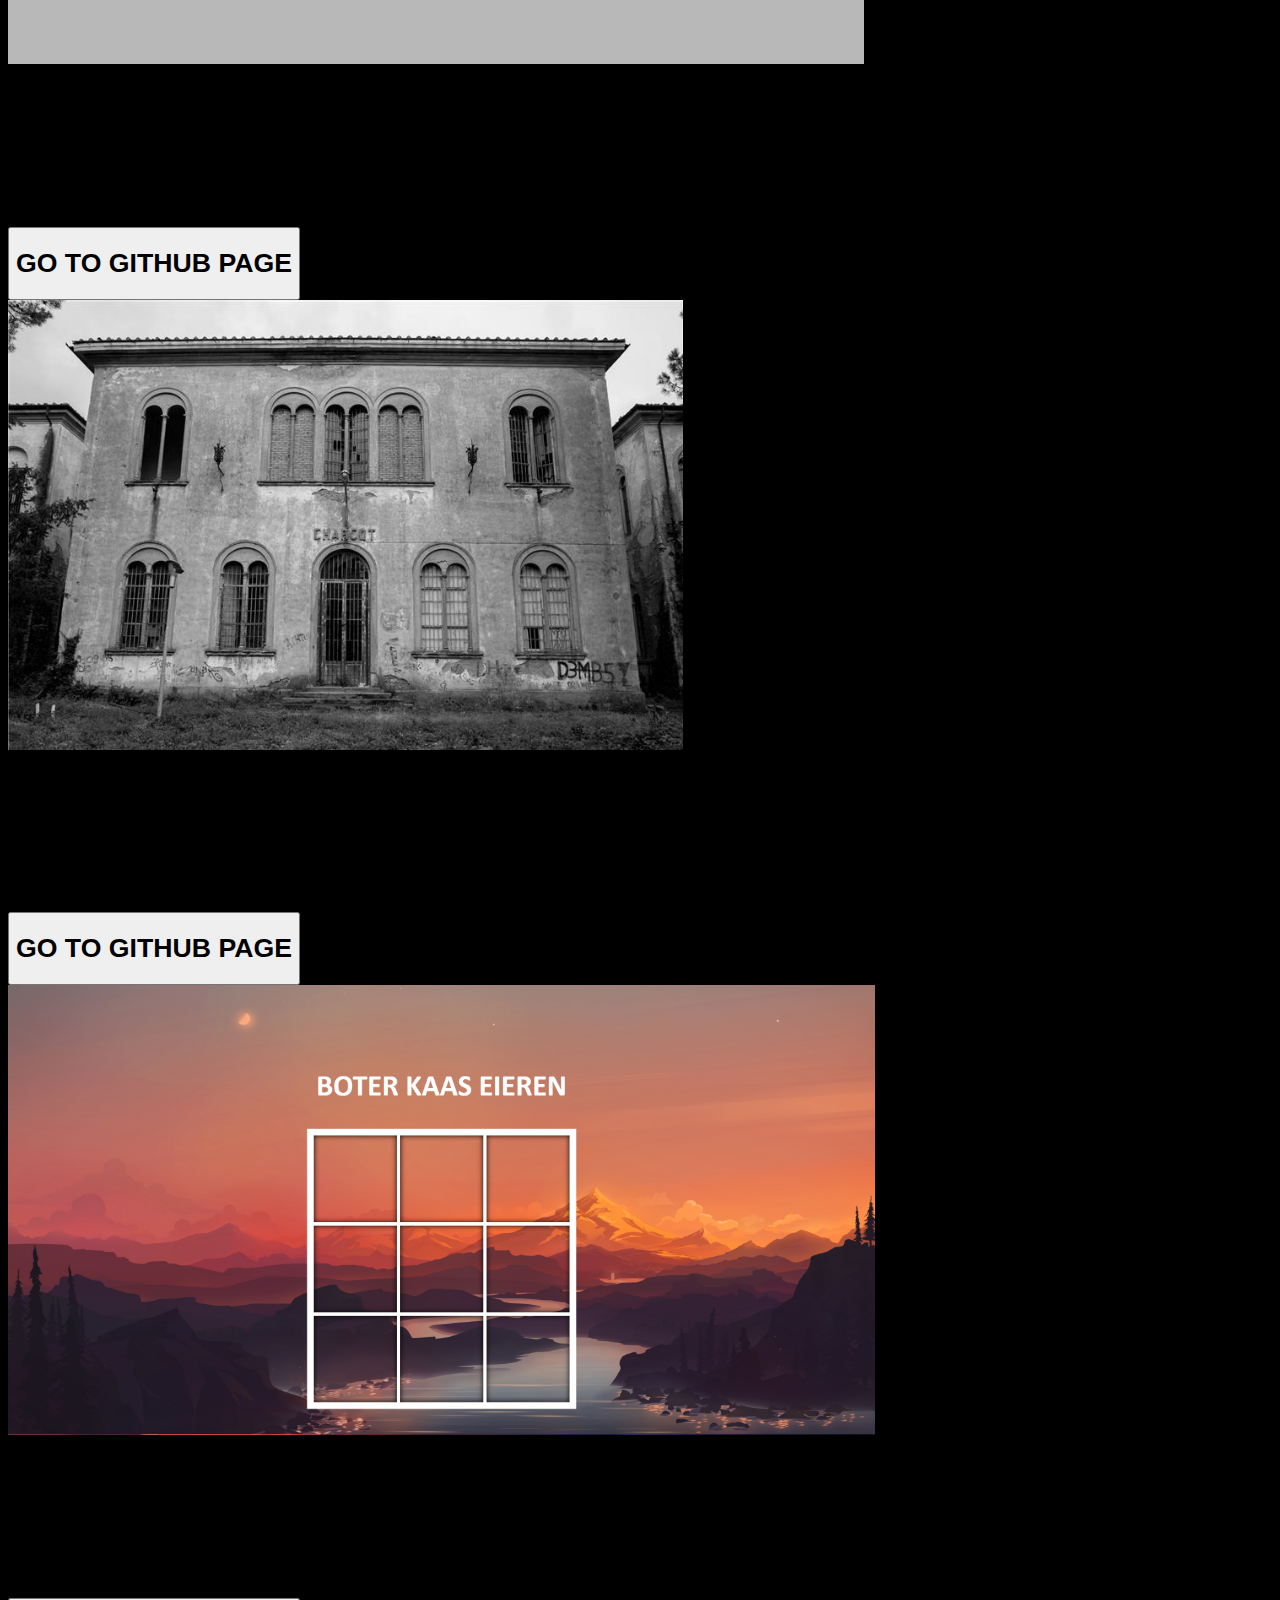
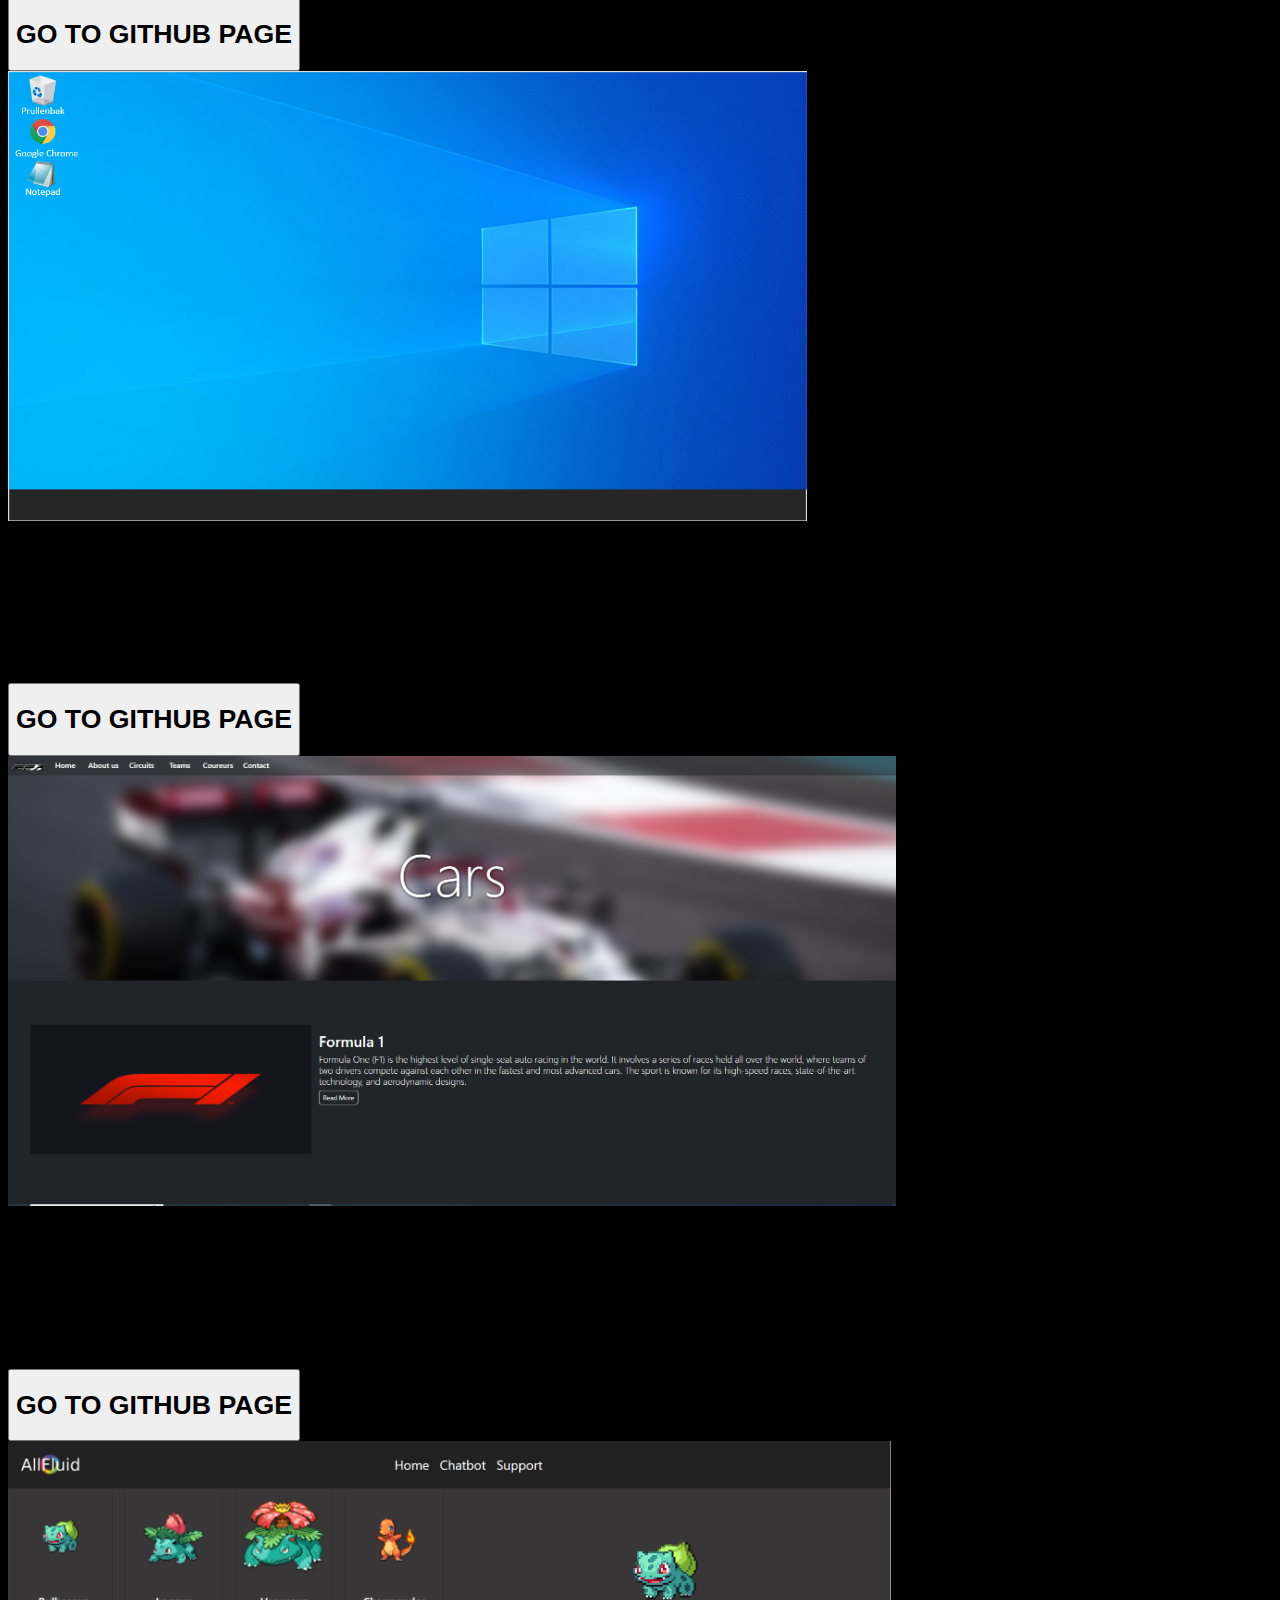
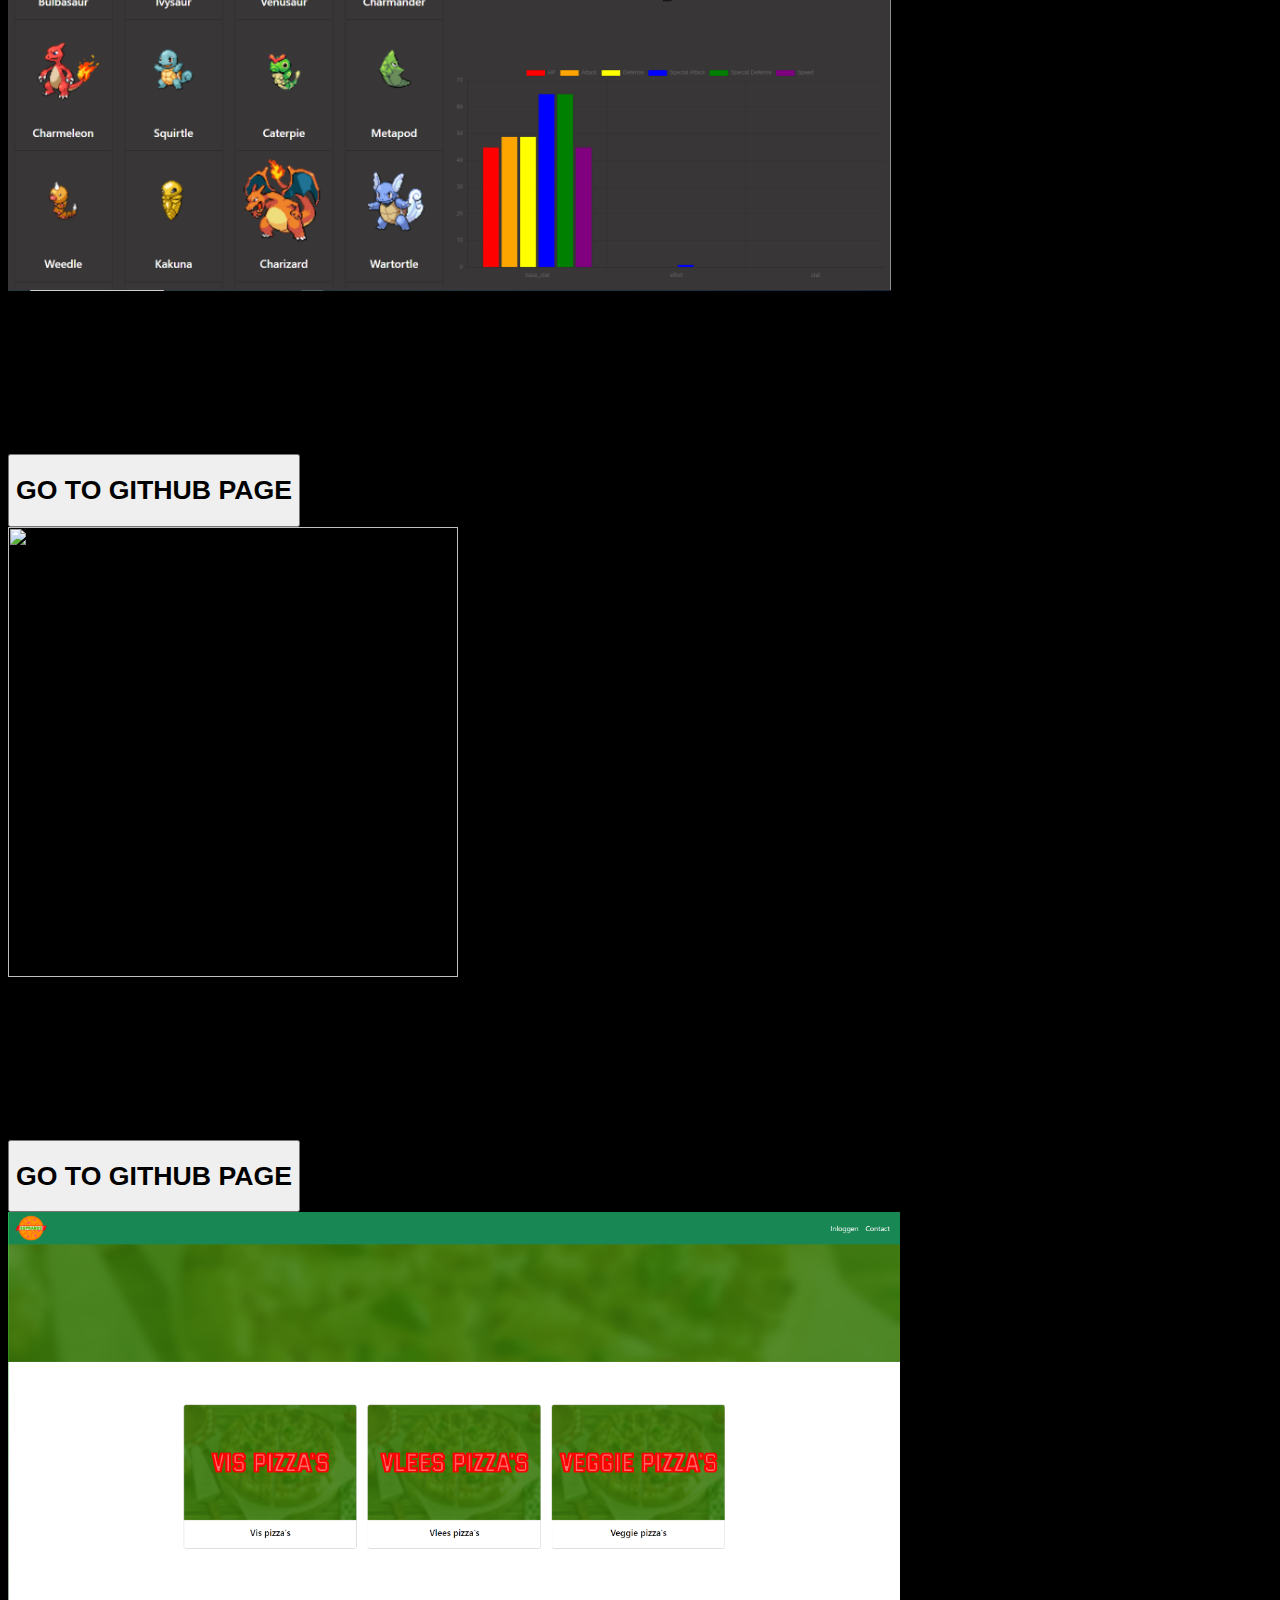
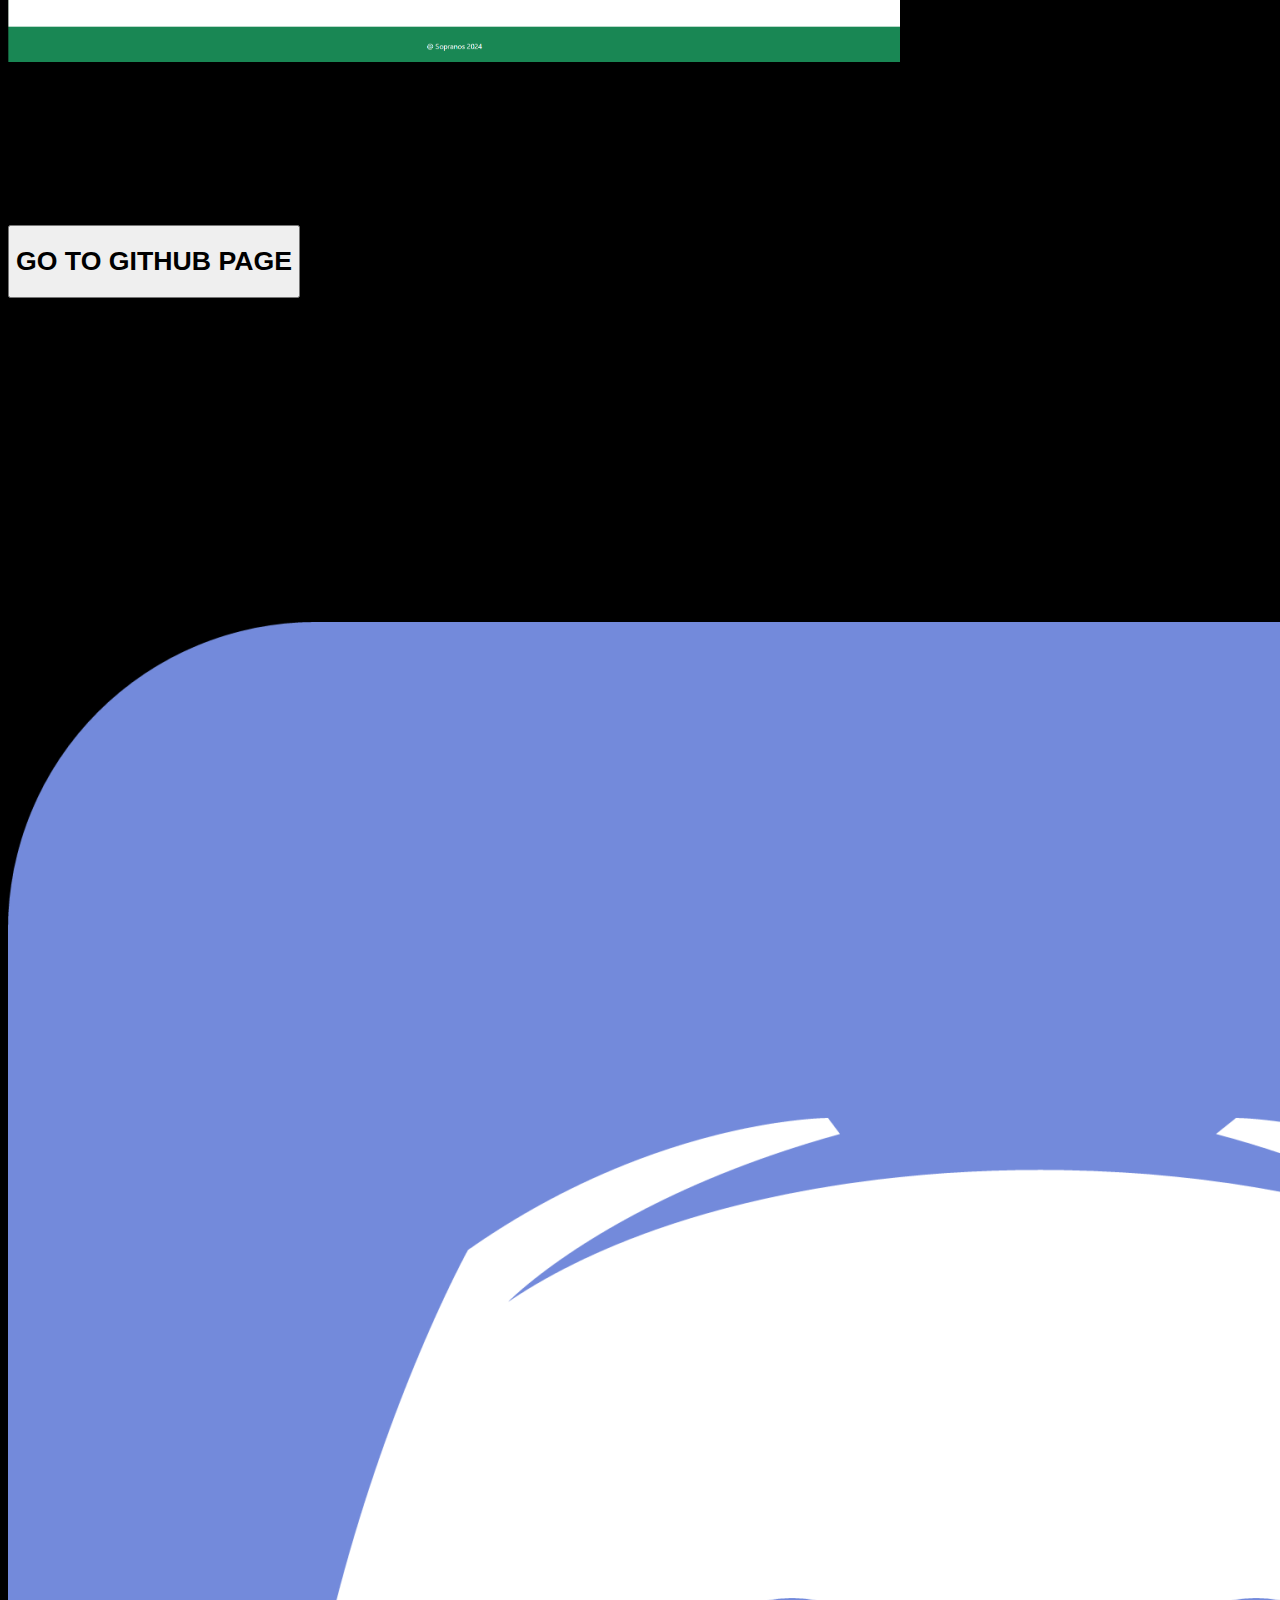
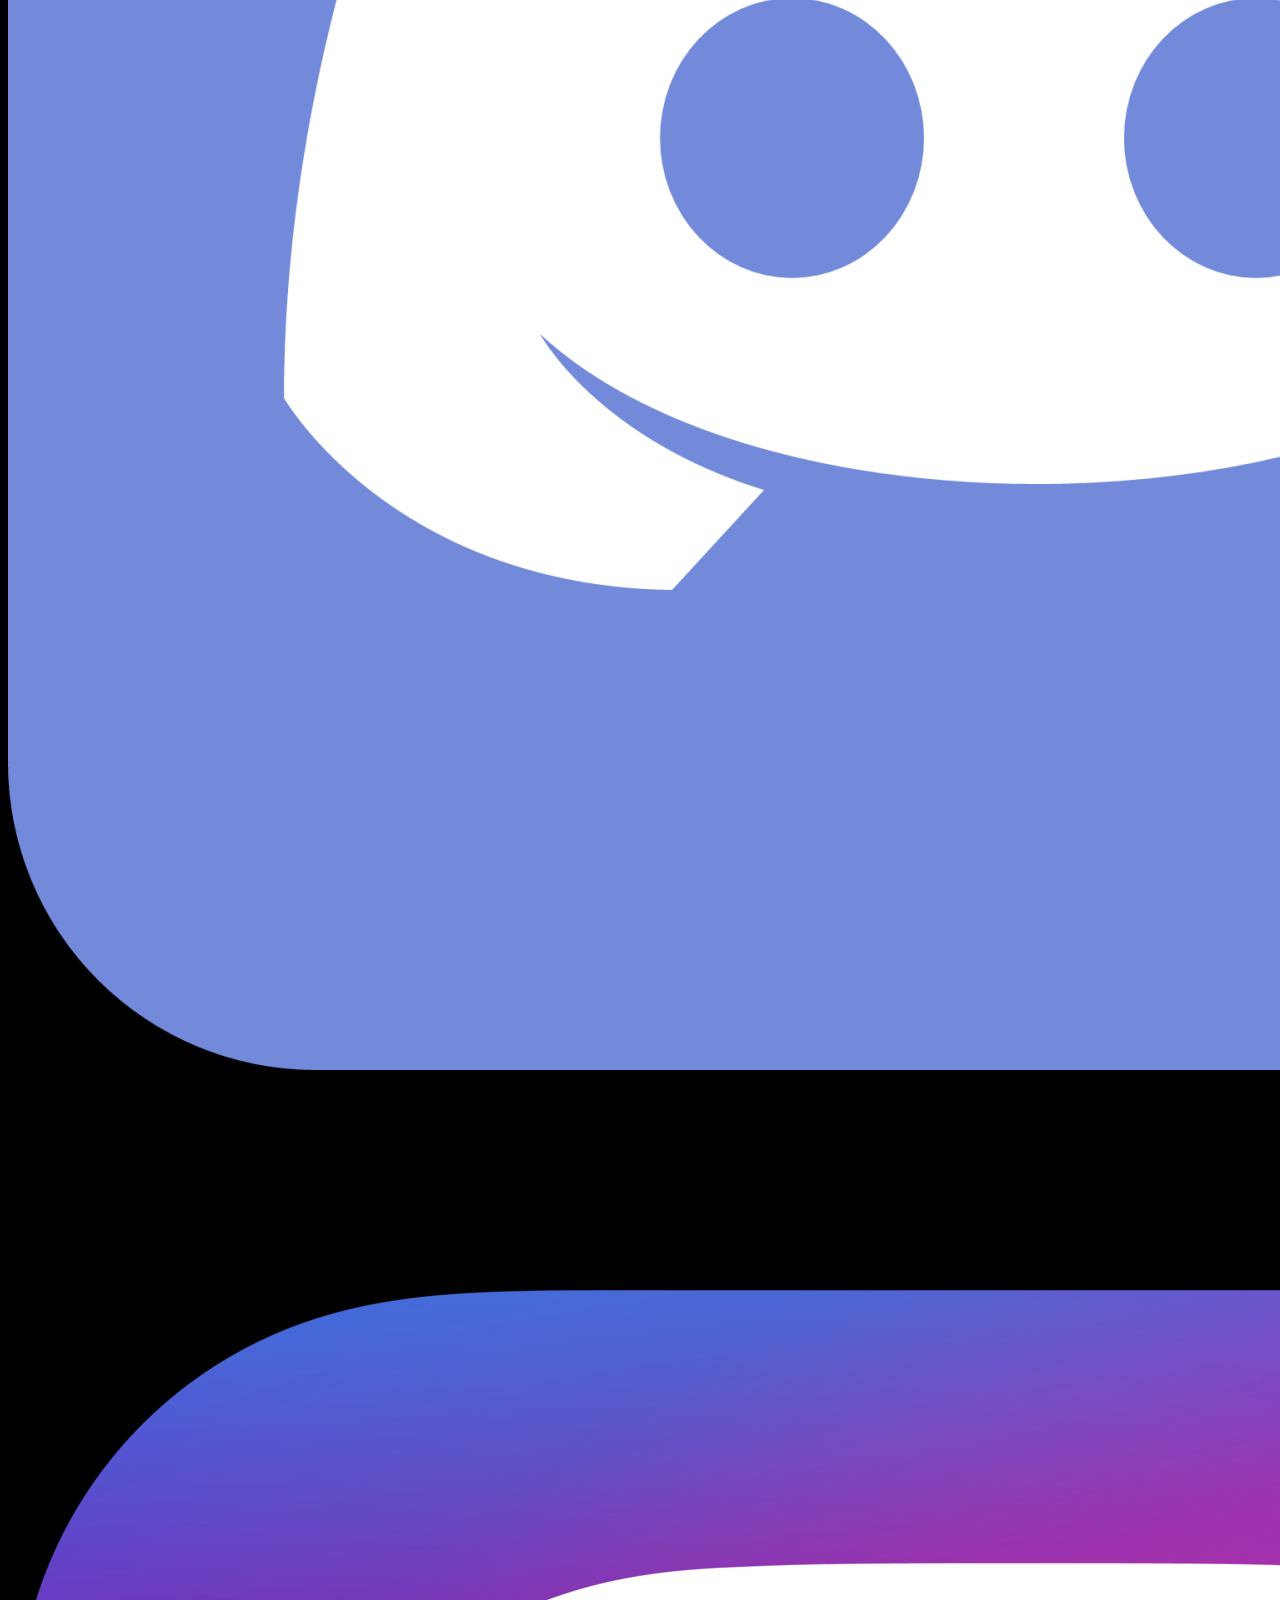
==== commit 1f26eb45: "Changes" ====
--- a/main.html
+++ b/main.html
@@ -163,10 +163,6 @@
                 <img src="/img/projects/higherlower.png" class="card-img-top img-fluid rounded-0" style="height: 50vh;">
                 <div class="card-body text-white text-center">
                   <h1 class="project-title">HIGHER OR LOWER</h1>
-                  <p class="project-text">
-                    A DICE GAME WHERE GUESS BETWEEN HIGHER AND LOWER ON HOW MUCH YOUR OPPONENT
-                    HAS THROWN. <br>
-                  </p>
                   <a href="https://github.com/akgultekin/higherlower.git">
                     <button class="project-button">
                         <h1>GO TO GITHUB PAGE</h1>
@@ -180,10 +176,6 @@
                   <img src="/img/projects/escaperoom.png" class="card-img-top img-fluid rounded-0" style="height: 50vh;">
                   <div class="card-body text-white text-center">
                     <h1 class="project-title">ESCAPE ROOM</h1>
-                    <p class="project-text">
-                        A HORROR ESCAPE ROOM GAME WHERE YOU TRY TO SOLVE <br>
-                        PUZZLES TO UNLOCK NEW ROOMS AND ESCAPE FROM THE BUILDING.
-                    </p>
                     <a href="https://github.com/akgultekin/escaperoom.git">
                         <button class="project-button">
                             <h1>GO TO GITHUB PAGE</h1>
@@ -197,10 +189,6 @@
                   <img src="/img/projects/tictactoe.png" class="card-img-top img-fluid rounded-0" style="height: 50vh;">
                   <div class="card-body text-white text-center">
                     <h1 class="project-title">TIC TAC TOE</h1>
-                    <p class="project-text">
-                        A TIC TAC TOE GAME WHERE I MADE MY OWN AI TO GO AGAINST <br>
-                        AND GAVE IT AN AESTHETIC LOOK TO IT.
-                    </p>
                     <a href="https://github.com/ROCMondriaanTIN/sd22-git-p1-git-basis-akgultekin.git">
                         <button class="project-button">
                             <h1>GO TO GITHUB PAGE</h1>
@@ -214,10 +202,6 @@
                   <img src="/img/projects/windows10.png" class="card-img-top img-fluid rounded-0" style="height: 50vh;">
                   <div class="card-body text-white text-center">
                     <h1 class="project-title">WINDOWS 10</h1>
-                    <p class="project-text">
-                        I MADE WINDOWS 10 IN HTML. THIS ACTS LIKE THE SAME AS WINDOWS 10, <br>
-                        BUT IT HAS LESS THINGS AND IT'S WAY FASTER.
-                    </p>
                     <a href="https://github.com/ROCMondriaanTIN/sd22-themaweek-2-t1k-akgultekin.git">
                         <button class="project-button">
                             <h1>GO TO GITHUB PAGE</h1>
@@ -231,9 +215,6 @@
                   <img src="/img/projects/webcatalogus.png" class="card-img-top img-fluid rounded-0" style="height: 50vh;">
                   <div class="card-body text-white text-center">
                     <h1 class="project-title">WEBCATALOG</h1>
-                    <p class="project-text">
-                        MY PAGE OF A FORMULA 1 SITE ABOUT READING INFORMATION OF CARS. 
-                    </p>
                     <a href="https://github.com/ROCMondriaanTIN/sd22-p03-project-webcatalogus-t1k-tech-makelaar.git">
                         <button class="project-button">
                             <h1>GO TO GITHUB PAGE</h1>
@@ -247,10 +228,6 @@
                   <img src="/img/projects/dashboard.png" class="card-img-top img-fluid rounded-0" style="height: 50vh;">
                   <div class="card-body text-white text-center">
                     <h1 class="project-title">DASHBOARD</h1>
-                    <p class="project-text">
-                        MY DASHBOARD PAGE OF POKEMONS WHERE YOU CAN SEE <br>
-                        HOW MANY STATS EACH POKEMON HAS. 
-                    </p>
                     <a href="https://github.com/ROCMondriaanTIN/sd22-p04-project-dashboard-team-hella-cash-gang-1.git">
                         <button class="project-button">
                             <h1>GO TO GITHUB PAGE</h1>
@@ -261,12 +238,9 @@
               </div>
               <div class="col-md">
                 <div class="card bg-transparent">
-                  <img src="/img/projects/dashboard.png" class="card-img-top img-fluid rounded-0" style="height: 50vh;">
+                  <img src="/img/projects/zuzu.png" class="card-img-top img-fluid rounded-0" style="height: 50vh;">
                   <div class="card-body text-white text-center">
                     <h1 class="project-title">ZUZU</h1>
-                    <p class="project-text">
-                        ONE OF MY WEBSITE WHERE YOU CAN ORDER SUSHI FROM. 
-                    </p>
                     <a href="https://github.com/ROCMondriaanTIN/sd22-p5-projectzuzu-akgultekin.git">
                         <button class="project-button">
                             <h1>GO TO GITHUB PAGE</h1>
@@ -277,12 +251,9 @@
               </div>
               <div class="col-md">
                 <div class="card bg-transparent">
-                  <img src="/img/projects/dashboard.png" class="card-img-top img-fluid rounded-0" style="height: 50vh;">
+                  <img src="/img/projects/sopranos.png" class="card-img-top img-fluid rounded-0" style="height: 50vh;">
                   <div class="card-body text-white text-center">
                     <h1 class="project-title">SOPRANOS</h1>
-                    <p class="project-text">
-                        ONE OF MY WEBSITE WHERE YOU CAN ORDER PIZZA FROM. 
-                    </p>
                     <a href="https://github.com/akgultekin/sd22-p07-php-symfony1-akgultekin.git">
                         <button class="project-button">
                             <h1>GO TO GITHUB PAGE</h1>
